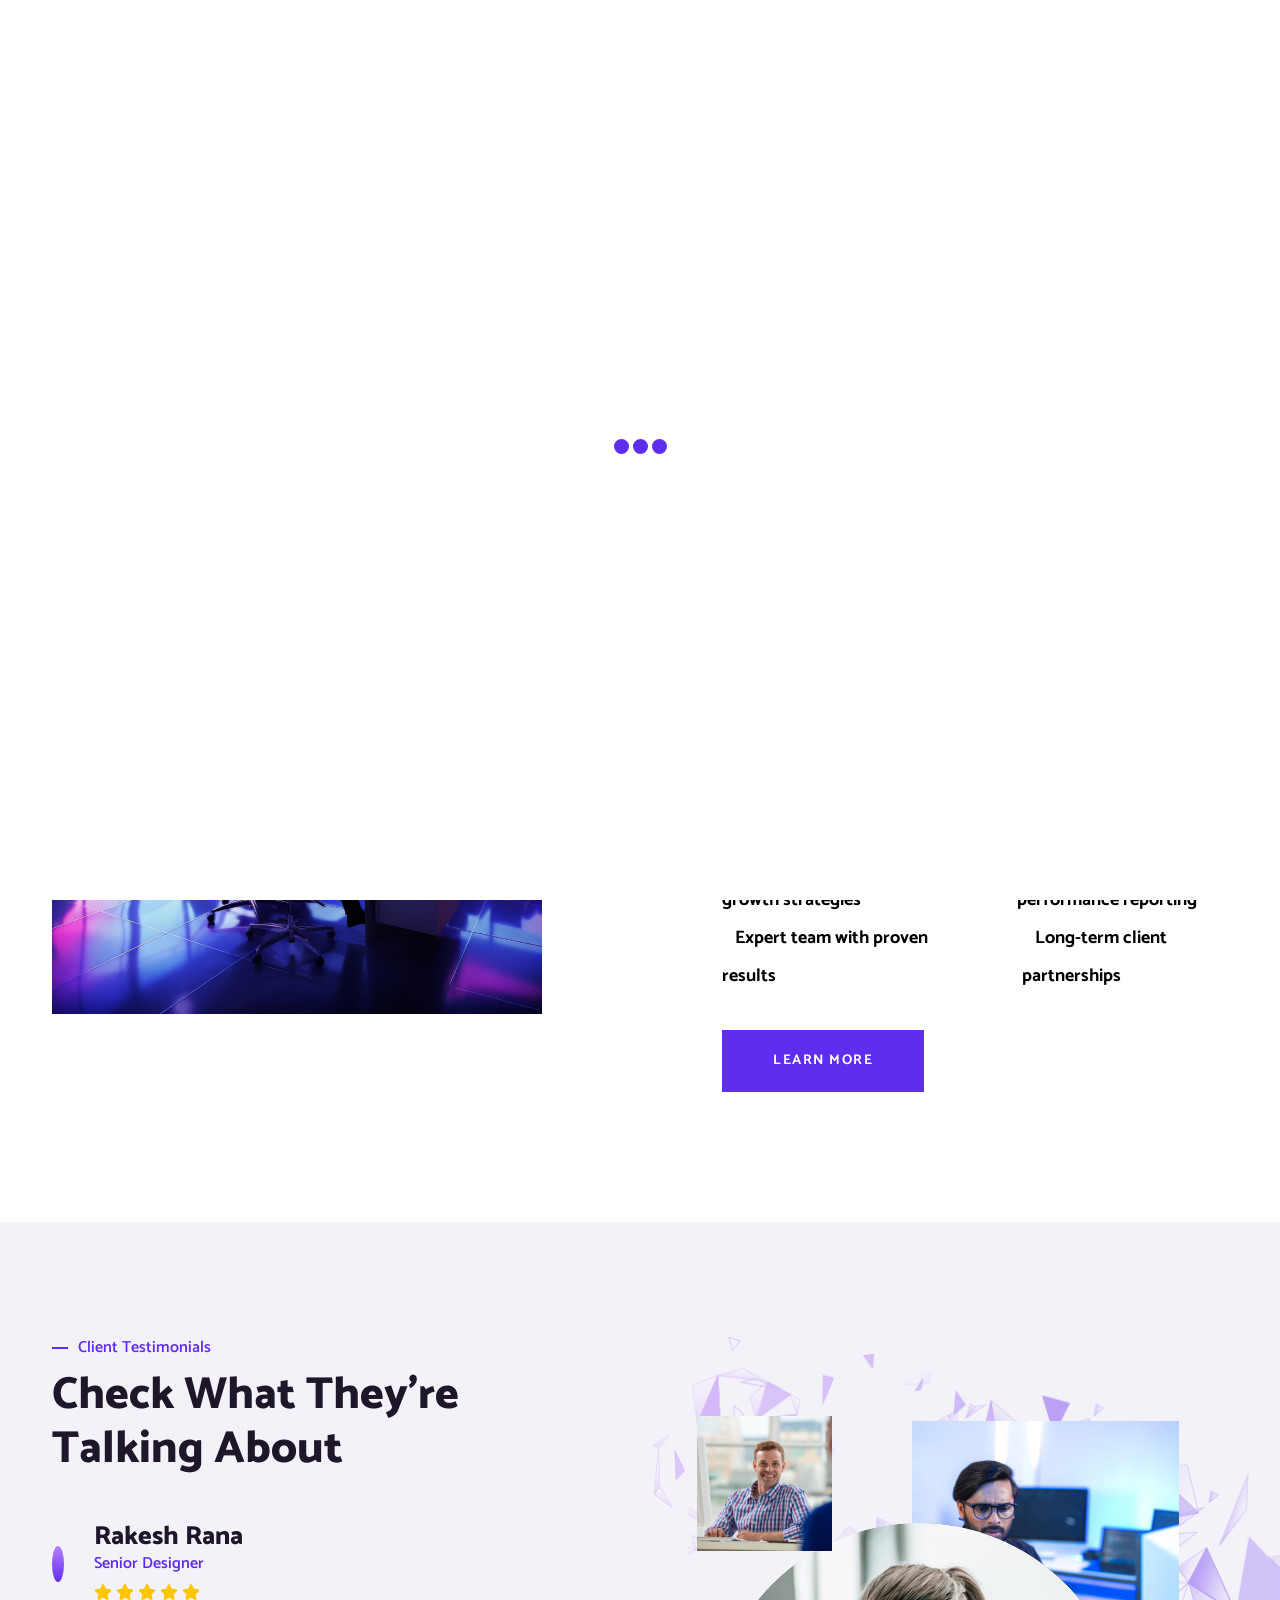
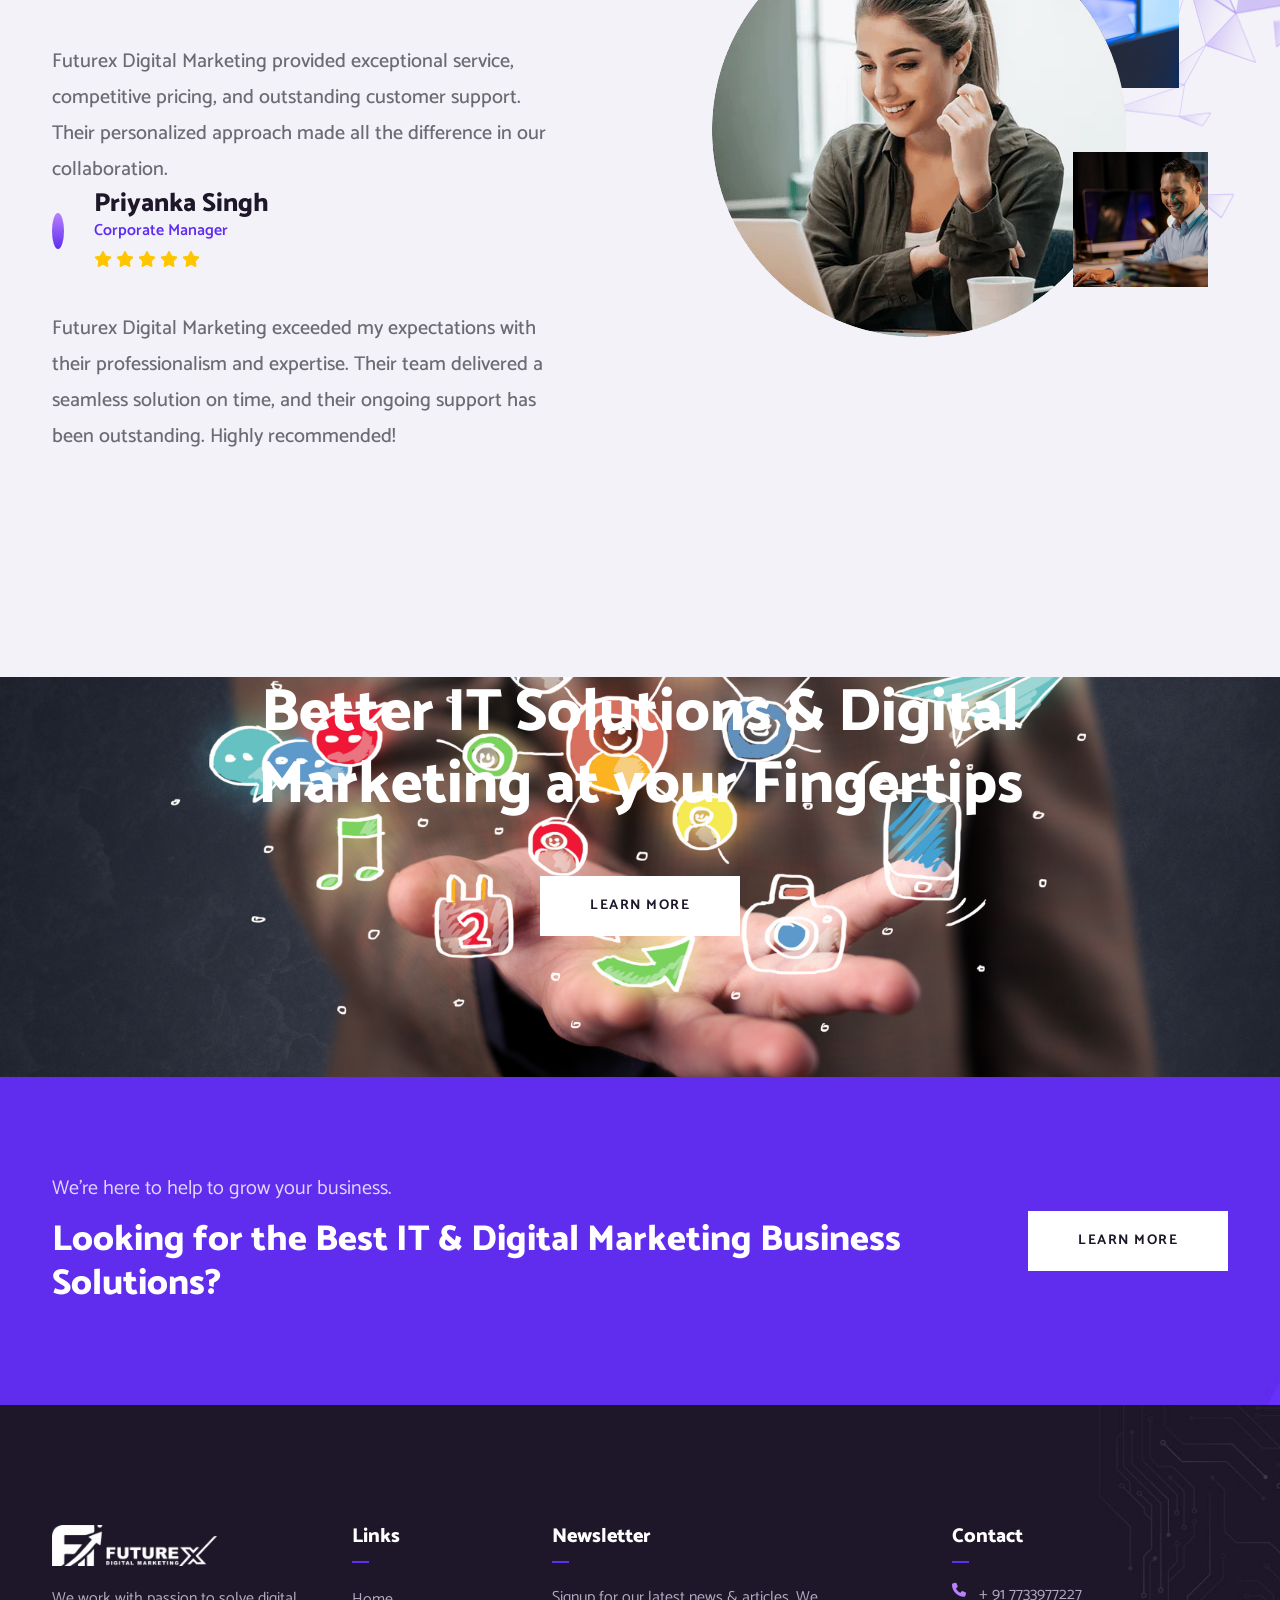
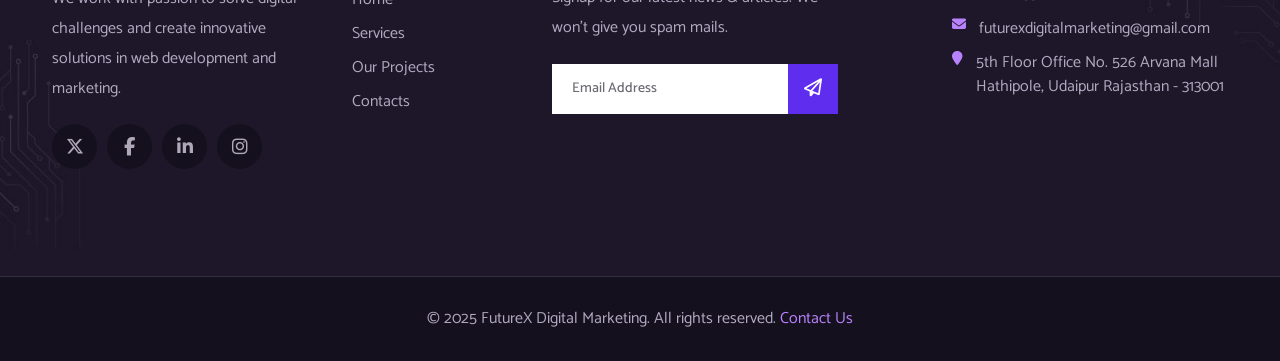
==== about.html @ 2b9b0e44 "Initial commit - FutureX website" ====
<!doctype html>
<html lang="en">

<head>
    <!-- Clarity tracking code for https://www.futurexdigitalmarketing.com/ -->
<script>
    (function(c,l,a,r,i,t,y){
        c[a]=c[a]||function(){(c[a].q=c[a].q||[]).push(arguments)};
        t=l.createElement(r);t.async=1;t.src="https://www.clarity.ms/tag/"+i+"?ref=bwt";
        y=l.getElementsByTagName(r)[0];y.parentNode.insertBefore(t,y);
    })(window, document, "clarity", "script", "vvih3zrcma");
</script>
    <!-- Google tag (gtag.js) -->
<script async src="https://www.googletagmanager.com/gtag/js?id=G-1EZTYLQKZF"></script>
<script>
  window.dataLayer = window.dataLayer || [];
  function gtag(){dataLayer.push(arguments);}
  gtag('js', new Date());

  gtag('config', 'G-1EZTYLQKZF');
</script>
   
    <!--====== Required meta tags ======-->
    <meta charset="utf-8">
    <meta http-equiv="x-ua-compatible" content="ie=edge">
    <meta name="description" content="Learn about FutureX Digital Marketing - A leading digital marketing agency in Udaipur. Our expert team delivers SEO, web development, and social media marketing solutions.">
    <meta name="viewport" content="width=device-width, initial-scale=1, shrink-to-fit=no">
    <meta name="robots" content="index, follow, max-image-preview:large">
    <meta name="keywords" content="digital marketing agency Udaipur, about us, FutureX team, SEO experts Udaipur">
    <link rel="canonical" href="https://www.futurexdigitalmarketing.com/about.html" />
    <link rel="stylesheet" href="https://cdnjs.cloudflare.com/ajax/libs/font-awesome/6.4.0/css/all.min.css">

    <!-- Open Graph Meta Tags -->
    <meta property="og:type" content="website" />
    <meta property="og:title" content="About FutureX Digital Marketing | Our Expert Team in Udaipur" />
    <meta property="og:description" content="Learn about FutureX Digital Marketing - A leading digital marketing agency in Udaipur delivering SEO, web development, and social media marketing solutions." />
    <meta property="og:image" content="https://www.futurexdigitalmarketing.com/assets/images/social-share.jpg" />
    <meta property="og:url" content="https://www.futurexdigitalmarketing.com/about.html" />
    <meta property="og:site_name" content="FutureX Digital Marketing" />
    <meta property="og:locale" content="en_IN" />

    <!-- Twitter Card Meta Tags -->
    <meta name="twitter:card" content="summary_large_image" />
    <meta name="twitter:title" content="About FutureX Digital Marketing | Our Expert Team" />
    <meta name="twitter:description" content="Learn about FutureX Digital Marketing - A leading agency in Udaipur delivering digital marketing solutions." />
    <meta name="twitter:image" content="https://www.futurexdigitalmarketing.com/assets/images/social-share.jpg" />

    <!-- LocalBusiness Schema -->
    <script type="application/ld+json">
    {
      "@context": "https://schema.org",
      "@type": "LocalBusiness",
      "@id": "https://www.futurexdigitalmarketing.com/#organization",
      "name": "FutureX Digital Marketing",
      "description": "Leading digital marketing agency in Udaipur offering SEO, web development, and social media marketing services.",
      "url": "https://www.futurexdigitalmarketing.com",
      "telephone": "+917733977227",
      "email": "futurexdigitalmarketing@gmail.com",
      "address": {
        "@type": "PostalAddress",
        "streetAddress": "5th Floor Office No. 526, Arvana Mall Hathipole",
        "addressLocality": "Udaipur",
        "addressRegion": "Rajasthan",
        "postalCode": "313001",
        "addressCountry": "IN"
      },
      "geo": {
        "@type": "GeoCoordinates",
        "latitude": "24.5854",
        "longitude": "73.7125"
      },
      "openingHoursSpecification": [
        {
          "@type": "OpeningHoursSpecification",
          "dayOfWeek": ["Monday","Tuesday","Wednesday","Thursday","Friday","Saturday"],
          "opens": "10:00",
          "closes": "18:00"
        }
      ],
      "sameAs": [
        "https://www.facebook.com/profile.php?id=61582411168285",
        "https://www.instagram.com/futurexdigitalmarketing/",
        "https://www.linkedin.com/company/futurex-digital-marketing",
        "https://x.com/Futurex2330751"
      ]
    }
    </script>

    <!-- About Page Schema -->
    <script type="application/ld+json">
    {
      "@context": "https://schema.org",
      "@type": "AboutPage",
      "mainEntity": {
        "@type": "Organization",
        "name": "FutureX Digital Marketing",
        "description": "A leading digital marketing agency in Udaipur specializing in SEO, web development, and social media marketing.",
        "url": "https://www.futurexdigitalmarketing.com",
        "telephone": "+917733977227",
        "address": {
          "@type": "PostalAddress",
          "streetAddress": "5th Floor Office No. 526, Arvana Mall Hathipole",
          "addressLocality": "Udaipur",
          "addressRegion": "Rajasthan",
          "postalCode": "313001",
          "addressCountry": "IN"
        }
      }
    }
    </script>

    <!--====== Title ======-->
    <title>About FutureX Digital Marketing | Our Expert Team in Udaipur</title>
    
    <!--====== Favicon Icon ======-->
    <link rel="shortcut icon" href="assets/images/8497.png" type="image/png">

    <!--====== Bootstrap css ======-->
    <link rel="stylesheet" href="assets/css/bootstrap.min.css">
    
    <!--====== Fontawesome css ======-->
    <link rel="stylesheet" href="assets/css/font-awesome.min.css">
    
    <!--====== Fontawesome css ======-->
    <link rel="stylesheet" href="assets/css/animate.min.css"/>
    
    <!--====== magnific popup css ======-->
    <link rel="stylesheet" href="assets/css/magnific-popup.css">
    
    <!--====== Slick css ======-->
    <link rel="stylesheet" href="assets/css/slick.css">
    
    <!--====== Default css ======-->
    <link rel="stylesheet" href="assets/css/default.css">
    
    <!--====== Style css ======-->
    <link rel="stylesheet" href="assets/css/style.css">
  
  
</head>

<body>

    <!-- PRELOADER -->
    <div class="preloader">
        <div class="lds-ellipsis">
            <span></span>
            <span></span>
            <span></span>
        </div>
    </div>
    <!-- END PRELOADER -->

    <!--====== INFETECH SEARCH PART ENDS ======-->

    <div class="search-popup">
        <button class="close-search style-two"><span class="fal fa-times"></span></button>
        <button class="close-search"><span class="fal fa-long-arrow-up"></span></button>
        <form method="post" action="#">
            <div class="form-group">
                <input type="search" name="search-field" value="" placeholder="Search Here" required="">
                <button type="submit"><i class="fal fa-search"></i></button>
            </div>
        </form>
    </div>

    <!--====== INFETECH SEARCH PART ENDS ======-->

    <!--====== OFFCANVAS MENU PART START ======-->

    <div class="off_canvars_overlay">
                
    </div>
    <div class="offcanvas_menu">
        <div class="container-fluid">
            <div class="row">
                <div class="col-12">
                    <div class="offcanvas_menu_wrapper">
                        <div class="canvas_close">
                            <a href="javascript:void(0)"><i class="fa fa-times"></i></a>  
                        </div>
                        <div class="offcanvas-social">
                            <ul class="text-center">
                                <li><a href="https://www.facebook.com/profile.php?id=61582411168285"><i class="fab fa-facebook-f"></i></a></li>
                                <li><a href="$"><i class="fab fa-twitter"></i></a></li>
                                <li><a href="https://www.instagram.com/futurexdigitalmarketing"><i class="fab fa-instagram"></i></a></li>
                                <li><a href="$"><i class="fab fa-dribbble"></i></a></li>
                            </ul>
                        </div>
                        <div id="menu" class="text-left ">
                            <ul class="offcanvas_main_menu">
                                <li class="menu-item-has-children active">
                                    <a href="index.html">Home</a>
                                    <!-- <ul class="sub-menu">
                                        <li><a href="index.html">Home 1</a></li>
                                        <li><a href="index-2.html">Home 2</a></li>
                                        <li><a href="index-3.html">Home 3</a></li>
                                        <li><a href="index-4.html">Home 4</a></li>
                                        <li><a href="index-5.html">Home 5</a></li>
                                        <li class="menu-item-has-children">
                                            <a href="#">Header Versions</a>
                                            <ul class="sub-menu">
                                                <li><a href="index.html">Header Style 1</a></li>
                                                <li><a href="index-2.html">Header Style 2</a></li>
                                                <li><a href="index-3.html">Header Style 3</a></li>
                                                <li><a href="index-4.html">Header Style 4</a></li>
                                                <li><a href="index-5.html">Header Style 5</a></li>
                                            </ul>
                                        </li>
                                    </ul> -->
                                </li>
                                <li class="menu-item-has-children active">
                                    <a href="about.html">About</a>
                                </li>
                                <!-- <li class="menu-item-has-children active">
                                    <a href="#">Pages</a>
                                    <ul class="sub-menu">
                                        <li><a href="our-team.html">Our Team</a></li>
                                        <li><a href="team-details.html">Team Details</a></li>
                                    </ul>
                                </li> -->
                                <li class="menu-item-has-children active">
                                    <a href="services.html">Services</a>
                                    <!-- <ul class="sub-menu">
                                        <li><a href="service-1.html">Service 1</a></li>
                                        <li><a href="service-2.html">Service 2</a></li>
                                        <li><a href="service-3.html">Service 3</a></li>
                                    </ul> -->
                                </li>
                                <!-- <li class="menu-item-has-children active">
                                    <a href="#">Projects</a>
                                    <ul class="sub-menu">
                                        <li><a href="projects.html">Projects</a></li>
                                        <li><a href="projects-details.html">Project Details</a></li>
                                    </ul>
                                </li> -->
                                <!-- <li class="menu-item-has-children active">
                                    <a href="#">Blog</a>
                                    <ul class="sub-menu">
                                        <li><a href="blog.html">Blog</a></li>
                                        <li><a href="blog-details.html">Blog Details</a></li>
                                    </ul>
                                </li> -->
                                <li class="menu-item-has-children active">
                                    <a href="contact.html">Contact</a>
                                </li>
                            </ul>
                        </div>
                        <div class="offcanvas_footer">
                            <span><a href="mailto:futurexdigitalmarketing@gmail.com"><i class="fa fa-envelope-o"></i>futurexdigitalmarketing@gmail.com</a></span>
                        </div>
                    </div>
                </div>
            </div>
        </div>
    </div>

    <!--====== OFFCANVAS MENU PART ENDS ======-->

    <!--====== INFETECH HEADER PART START ======-->

    <section class="infetech-header-area header-sticky">
        <div class="header-wrapper">
            <div class="templates-logo">
                <a href="index.html"><img src="assets/images/latestwhitelogo.png" alt="logo"></a>
            </div>
            <div class="header-box">
                <div class="header-topbar">
                    <div class="row g-0 align-items-center ">
                        <div class="col-lg-6">
                            <div class="header-topbar-text">
                                <p>Welcome to FutureX Digital Marketing </p>
                            </div>
                        </div>
                        <div class="col-lg-6">
                            <div class="header-topbar-info-wrapper">
                                <div class="header-topbar-info">
                                    <ul>
                                        <li><i class="fas fa-envelope"></i> futurexdigitalmarketing@gmail.com</li>
                                        <li><i class="fas fa-clock"></i> Mon - Sat: 10.00 am - 6.00 pm</li>
                                    </ul>
                                </div>
                                <div class="header-topbar-social">
                                    <ul>
                                        <li><i class="fab fa-twitter"></i></li>
                                        <li><i class="fab fa-facebook-f"></i></li>
                                        <li><i class="fab fa-pinterest-p"></i></li>
                                        <li><i class="fab fa-instagram"></i></li>
                                    </ul>
                                </div>
                            </div>
                        </div>
                    </div>
                </div>
                <div class="header-main-nav">
                    <div class="header-main-nav-box">
                        <ul>
                            <li>
                                <a href="index.html">Home</a>
                                <!-- <ul class="sub-menu">
                                    <li><a href="index.html">Home 1</a></li>
                                    <li><a href="index-2.html">Home 2</a></li>
                                    <li><a href="index-3.html">Home 3</a></li>
                                    <li><a href="index-4.html">Home 4</a></li>
                                    <li><a href="index-5.html">Home 5</a></li>
                                    <li>
                                        <a href="#">Header Versions</a>
                                        <ul class="sub-menu">
                                            <li><a href="index.html">Header Style 1</a></li>
                                            <li><a href="index-2.html">Header Style 2</a></li>
                                            <li><a href="index-3.html">Header Style 3</a></li>
                                            <li><a href="index-4.html">Header Style 4</a></li>
                                            <li><a href="index-5.html">Header Style 5</a></li>
                                        </ul>
                                    </li>
                                </ul> -->
                            </li>
                            <li><a href="about.html">About</a></li>
                            <!-- <li>
                                <a href="#">Pages</a>
                                <ul class="sub-menu">
                                    <li><a href="our-team.html">Our Team</a></li>
                                    <li><a href="team-details.html">Team Details</a></li>
                                </ul>
                            </li> -->
                            <li>
                                <a href="services.html">Services</a>
                                <!-- <ul class="sub-menu">
                                    <li><a href="service-1.html">Service 1</a></li>
                                    <li><a href="service-2.html">Service 2</a></li>
                                    <li><a href="service-3.html">Service 3</a></li>
                                </ul> -->
                            </li>
                            <!-- <li>
                                <a href="#">Projects</a>
                                <ul class="sub-menu">
                                    <li><a href="projects.html">Projects</a></li>
                                    <li><a href="projects-details.html">Project Details</a></li>
                                </ul>
                            </li> -->
                            <!-- <li>
                                <a href="#">Blog</a>
                                <ul class="sub-menu">
                                    <li><a href="blog.html">Blog</a></li>
                                    <li><a href="blog-details.html">Blog Details</a></li>
                                </ul>
                            </li> -->
                            <li><a href="contact.html">Contact</a></li>
                        </ul>
                    </div>
                    <div class="header-main-info">
                        <div class="header-mini-btn">
                            <!-- <ul>
                                <li><a class="search-box-btn" href="#"><i class="fal fa-search"></i></a></li>
                                <li><a href="#"><i class="fal fa-shopping-cart"></i></a></li>
                                <li><a class="toggle-bar canvas_open" href="#"><i class="fal fa-bars"></i></a></li>
                            </ul> -->
                        </div>
                        <div class="header-main-info-contact">
                            <div class="icon">
                                <img src="assets/images/icon/phone.svg" alt="">
                            </div>
                            <div class="content">
                                <span>Call Anytime</span>
                                <a href="tel:+917976870481">+91 77339 77227</a>
                            </div>
                        </div>
                    </div>
                </div>
            </div>
        </div>
    </section>

    <!--====== INFETECH HEADER PART ENDS ======-->
    
    <!--====== INFETECH BREADCRUMB  PART ENDS ======-->

    <!-- <section class="breadcrumb-area">
        <div class="container">
            <div class="row">
                <div class="col-lg-12">
                    <div class="breadcrumb-item">
                        <h2 class="title">About us</h2>
                        <nav aria-label="breadcrumb">   
                            <ol class="breadcrumb">
                                <li class="breadcrumb-item"><a href="#">Home</a></li>
                                <li class="breadcrumb-item active" aria-current="page">About</li>
                            </ol>
                        </nav>
                    </div>  
                </div>
            </div>
        </div>
    </section> -->
    <section class="breadcrumb-area" 
    style="background-image: url('aboutbackimg.jpg'); 
           background-size: cover; 
           background-position: center; 
           background-repeat: no-repeat; 
           padding: 80px 0;">
    <div class="container">
        <div class="row">
            <div class="col-lg-12">
                <div class="breadcrumb-item" style="text-align: center; color: white;">
                    <h2 class="title">About us</h2>
                    <nav aria-label="breadcrumb">   
                        <ol class="breadcrumb" style="justify-content: center; background: transparent; margin: 0; padding: 0;">
                            <li class="breadcrumb-item"><a href="#" style="color: #fff;">Home</a></li>
                            <li class="breadcrumb-item active" aria-current="page" style="color: #ddd;">About</li>
                        </ol>
                    </nav>
                </div>  
            </div>
        </div>
    </div>
</section>


    <!--====== INFETECH BREADCRUMB  PART ENDS ======-->

    <!--====== INFETECH COMPANY ABOUT PART ENDS ======-->

    <section class="infetech-company-about-area">
        <div class="container">
            <div class="row align-items-center">
                <div class="col-lg-6 animated wow fadeInLeft" data-wow-duration="1500ms" data-wow-delay="0ms">
                    <div class="company-about-thumb">
                        <img src="assets/images/aboutpagepic-.png" alt="">
                        <div class="icon">
                            <img src="assets/images/gologolo.png" alt="">
                        </div>
                    </div>
                </div>
               <div class="col-lg-6">
    <div class="infetech-about-content">
        <span>About FutureX Digital Marketing</span>
        <h3 class="title">We Accelerate Your Digital Growth</h3>
       <p>
FutureX Digital Marketing is a growth-driven <strong>digital marketing agency in Udaipur</strong> dedicated to helping businesses scale through effective <strong>digital marketing in Udaipur</strong>. We combine data-driven performance marketing, creative content, and modern technology to deliver real business results. As a trusted <strong>website development company in Udaipur</strong>, our mission is to empower brands with a strong digital presence and measurable ROI.
</p>

        <ul>
            <li><i class="fal fa-check"></i> Customized digital growth strategies</li>
            <li><i class="fal fa-check"></i> Transparent performance reporting</li>
        </ul>
        <ul>
            <li><i class="fal fa-check"></i> Expert team with proven results</li>
            <li><i class="fal fa-check"></i> Long-term client partnerships</li>
        </ul>
        <a href="#" class="main-btn">Learn More</a>
    </div>
</div>

            </div>
        </div>
    </section>

    <!--====== INFETECH COMPANY ABOUT PART ENDS ======-->

    <!--====== INFETECH FUN FACTS PART ENDS ======-->

   

    <!--====== INFETECH FUN FACTS PART ENDS ======-->

    <!--====== INFETECH TESTIMONIAL 5 PART ENDS ======-->

    <section class="testimonial-area-5 testimonial-area-about">
        <div class="container">
            <div class="row">
                <div class="col-lg-6">
                    <div class="section-title pr-70 pb-45">
                        <span>Client Testimonials</span>
                        <h3 class="title">Check What They’re Talking About</h3>
                    </div>
                    <div class="testimonial-slide-active-5">
                        <div class="testimonial-slide-item">
                            <div class="box">
                                <div class="thumb">
                                    <img src="assets/images/testimonialicon1.png" alt="">
                                </div>
                                <div class="content">
                                    <h5 class="title">Rakesh Rana</h5>
                                    <span>Senior Designer</span>
                                    <ul>
                                        <li><i class="fas fa-star"></i></li>
                                        <li><i class="fas fa-star"></i></li>
                                        <li><i class="fas fa-star"></i></li>
                                        <li><i class="fas fa-star"></i></li>
                                        <li><i class="fas fa-star"></i></li>
                                    </ul>
                                </div>
                            </div>
                            <div class="text">
                                <p>Futurex Digital Marketing provided exceptional service, competitive pricing, and outstanding customer support. Their personalized approach made all the difference in our collaboration.</p>
        
                            </div>
                        </div>
                        <div class="testimonial-slide-item">
                            <div class="box">
                                <div class="thumb">
                                    <img src="assets/images/testimonialicon2.png" alt="">
                                </div>
                                <div class="content">
                                     <h5 class="title">Priyanka Singh</h5>
                                <span>Corporate Manager</span>
                                    <ul>
                                        <li><i class="fas fa-star"></i></li>
                                        <li><i class="fas fa-star"></i></li>
                                        <li><i class="fas fa-star"></i></li>
                                        <li><i class="fas fa-star"></i></li>
                                        <li><i class="fas fa-star"></i></li>
                                    </ul>
                                </div>
                            </div>
                            <div class="text">
                                <p>Futurex Digital Marketing exceeded my expectations with their professionalism and expertise. Their team delivered a seamless solution on time, and their ongoing support has been outstanding. Highly recommended!</p>
                       </div>
                        </div>
                    </div>
                </div>
                <div class="col-lg-6">
                    <div class="testimonial-thumb-5">
                        <img src="assets/images/testimonial-bg-shape.png" alt="">
                        <div class="item-1">
                            <img src="assets/images/testimonial-thumb-7.png" alt="">
                        </div>
                        <div class="item-2">
                            <img src="assets/images/testimonial-thumb-8.png" alt="">
                        </div>
                        <div class="item-3">
                            <img src="assets/images/testimonial-thumb-9.webp" alt="">
                        </div>
                        <div class="item-4">
                            <img src="assets/images/testimonial-thumb-10.png" alt="">
                        </div>
                    </div>
                </div>
            </div>
        </div>
    </section>

    <!--====== INFETECH TESTIMONIAL 5 PART ENDS ======-->

    <!--====== INFETECH PROMO BANNER PART ENDS ======-->

    <!--<section class="infetech-promo-banner-area infetech-promo-banner-about animated wow fadeIn" data-wow-duration="1500ms" data-wow-delay="0ms">-->
    <!--    <div class="container">-->
    <!--        <div class="row justify-content-center">-->
    <!--            <div class="col-lg-9">-->
    <!--                <div class="promo-banner-item text-center">-->
    <!--                    <h3 class="title">Better IT Solutions & Digital Marketing at your Fingertips</h3>-->
    <!--                    <a class="main-btn" href="#">Learn More</a>-->
    <!--                </div>-->
    <!--            </div>-->
    <!--        </div>-->
    <!--    </div>-->
    <!--</section>-->
    <section  style="background-image: url('./assets/images/promo-banner-bg.png'); background-size: cover;
        background-position: center;
        background-repeat: no-repeat;
        width: 100%;
        min-height: 400px;
        display: block;
        margin: 0;
        padding: 0;">
    
    <div class="container">
        <div class="row justify-content-center">
            <div class="col-lg-9">
                <div class="promo-banner-item text-center">
                    <h3 class="title">Better IT Solutions & Digital Marketing at your Fingertips</h3>
                    <a class="main-btn" href="#">Learn More</a>
                </div>
            </div>
        </div>
    </div>
</section>


    <!--====== INFETECH PROMO BANNER PART ENDS ======-->

    <!--====== INFETECH SPONSER PART ENDS ======-->

   

    <!--====== INFETECH SPONSER PART ENDS ======-->

    <!--====== INFETECH TEAM PART ENDS ======-->


    <!--====== INFETECH TEAM PART ENDS ======-->

    <!--====== INFETECH CTA PART ENDS ======-->

    <section class="infetech-cta-2-area pt-100 pb-100">
        <div class="container">
            <div class="row align-items-center">
                <div class="col-lg-9">
                    <div class="cta-content">
                        <p>We’re here to help to grow your business.</p>
                        <h2 class="title">Looking for the Best IT & Digital Marketing Business Solutions?</h2>
                    </div>
                </div>
                <div class="col-lg-3">
                    <div class="cta-btn text-right">
                        <a class="main-btn" href="#">Learn More</a>
                    </div>
                </div>
            </div>
        </div>
    </section>

    <!--====== INFETECH CTA PART ENDS ======-->

    <!--====== INFETECH PART ENDS ======-->

    <footer class="infetech-footer-area">
        <div class="container">
            <div class="row">
                <div class="col-lg-3 col-md-6">
                    <div class="footer-about">
                        <a href="#"><img src="assets/images/latestwhitelogo.png" alt=""></a>
                       <p>We work with passion to solve digital challenges and create innovative solutions in web development and marketing.</p>

                         <ul>
                            <li>
  <a href="https://x.com/Futurex2330751" target="_blank" rel="noopener noreferrer">
    <i class="fab fa-x-twitter"></i>
  </a>
</li>
                            <li><a href="https://www.facebook.com/profile.php?id=61582411168285"><i class="fab fa-facebook-f"></i></a></li>
                            <li>
  <a href="https://www.linkedin.com/company/futurex-digital-marketing" target="_blank" rel="noopener noreferrer">
    <i class="fab fa-linkedin-in"></i>
  </a>
</li>
                            <li><a href="https://www.instagram.com/futurexdigitalmarketing/"><i class="fab fa-instagram"></i></a></li>
                        </ul>
                    </div>
                </div>
                <div class="col-lg-2 col-md-6">
                    <div class="footer-nav">
                        <h4 class="title">Links</h4>
                        <ul>
                             <li><a href="index.html">Home</a></li>
                            <!--<li><a href="about.html">About us</a></li>-->
                            <li><a href="services.html">Services</a></li>                      
                            <li><a href="#">Our Projects</a></li>
                            <li><a href="contact.html">Contacts</a></li>
                        </ul>
                    </div>
                </div>
                <div class="col-lg-4 col-md-6">
                    <div class="footer-newsletter">
                        <h4 class="title">Newsletter</h4>
                        <p>Signup for our latest news & articles. We won’t give you spam mails.</p>
                        <!--<form action="#">-->
                        <!--    <div class="input-box">-->
                        <!--        <input type="text" placeholder="Email Address">-->
                        <!--        <button><i class="far fa-paper-plane"></i></button>-->
                        <!--    </div>-->
                        <!--</form>-->
                        <form action="https://api.web3forms.com/submit" method="POST">

    <!-- REQUIRED ACCESS KEY -->
    <input type="hidden" name="access_key" value="d6acceaa-fc24-4d1a-9b0f-8335f72c5ef7">

    <!-- EMAIL INPUT -->
    <div class="input-box">
        <input type="email" name="email" placeholder="Email Address" required>

        <button type="submit">
            <i class="far fa-paper-plane"></i>
        </button>
    </div>

    <!-- OPTIONAL -->
    <input type="hidden" name="subject" value="New Email Subscriber">
    <input type="hidden" name="from_name" value="Website Newsletter">

</form>

                    </div>
                </div>
                <div class="col-lg-3 col-md-6">
                    <div class="footer-info">
                        <h4 class="title">Contact</h4>
                        <ul>
                            <li><i class="fas fa-phone"></i><span>+ 91 7733977227</span></li>
                            <li><i class="fas fa-envelope"></i><span>futurexdigitalmarketing@gmail.com</span></li>
                            <li><i class="fas fa-map-marker"></i><span>5th Floor Office No. 526 Arvana Mall Hathipole, Udaipur Rajasthan - 313001</span></li>
                        </ul>
                    </div>
                </div>
            </div>
        </div>
    </footer>
   <div class="footer-copyright text-center">
    <p>© 2025 FutureX Digital Marketing. All rights reserved. <a href="mailto:futurexdigitalmarketing@gmail.com">Contact Us</a></p>
</div>


    <!--====== INFETECH PART ENDS ======-->

    <!--====== GO TO TOP PART START ======-->
    
    <div class="go-top-area">
        <div class="go-top-wrap">
            <div class="go-top-btn-wrap">
                <div class="go-top go-top-btn">
                    <i class="fal fa-angle-double-up"></i>
                    <i class="fal fa-angle-double-up"></i>
                </div>
            </div>
        </div>
    </div>
    
    <!--====== GO TO TOP PART ENDS ======-->
    


    
    
    
    
    <!--====== jquery js ======-->
    <script src="assets/js/vendor/modernizr-3.6.0.min.js"></script>
    <script src="assets/js/vendor/jquery-1.12.4.min.js"></script>

    <!--====== Bootstrap js ======-->
    <script src="assets/js/bootstrap.min.js"></script>
    
    <!--====== magnific popup js == ====-->
    <script src="assets/js/jquery.magnific-popup.min.js"></script>
    
    <!--====== counterup js == ====-->
    <script src="assets/js/jquery.counterup.min.js"></script>
    <script src="assets/js/waypoints.min.js"></script>
    
    <!--====== wow js ======-->
    <script src="assets/js/wow.js"></script>
    
    <!--====== circle progress js ======-->
    <script src="assets/js/circle-progress.js"></script>
    
    <!--====== Slick js ======-->
    <script src="assets/js/slick.min.js"></script>
    
    <!--====== Main js ======-->
    <script src="assets/js/main.js"></script>
    <!-- WhatsApp Button -->
<a href="https://wa.me/917733977227" target="_blank" style="position:fixed;left:20px;bottom:20px;z-index:999;">
  <img src="https://upload.wikimedia.org/wikipedia/commons/6/6b/WhatsApp.svg" style="width:55px;height:55px;">
</a>


</body>

</html>
---- assets/css/default.css ----
/* Deafult Margin & Padding */
/*-- Margin Top --*/
.mt-5 {
	margin-top: 5px;
}
.mt-10 {
	margin-top: 10px;
}
.mt-15 {
	margin-top: 15px;
}
.mt-20 {
	margin-top: 20px;
}
.mt-25 {
	margin-top: 25px;
}
.mt-30 {
	margin-top: 30px;
}
.mt-35 {
	margin-top: 35px;
}
.mt-40 {
	margin-top: 40px;
}
.mt-45 {
	margin-top: 45px;
}
.mt-50 {
	margin-top: 50px;
}
.mt-55 {
	margin-top: 55px;
}
.mt-60 {
	margin-top: 60px;
}
.mt-65 {
	margin-top: 65px;
}
.mt-70 {
	margin-top: 70px;
}
.mt-75 {
	margin-top: 75px;
}
.mt-80 {
	margin-top: 80px;
}
.mt-85 {
	margin-top: 85px;
}
.mt-90 {
	margin-top: 90px;
}
.mt-95 {
	margin-top: 95px;
}
.mt-100 {
	margin-top: 100px;
}
.mt-105 {
	margin-top: 105px;
}
.mt-110 {
	margin-top: 110px;
}
.mt-115 {
	margin-top: 115px;
}
.mt-120 {
	margin-top: 120px;
}
.mt-125 {
	margin-top: 125px;
}
.mt-130 {
	margin-top: 130px;
}
.mt-135 {
	margin-top: 135px;
}
.mt-140 {
	margin-top: 140px;
}
.mt-145 {
	margin-top: 145px;
}
.mt-150 {
	margin-top: 150px;
}
.mt-155 {
	margin-top: 155px;
}
.mt-160 {
	margin-top: 160px;
}
.mt-165 {
	margin-top: 165px;
}
.mt-170 {
	margin-top: 170px;
}
.mt-175 {
	margin-top: 175px;
}
.mt-180 {
	margin-top: 180px;
}
.mt-185 {
	margin-top: 185px;
}
.mt-190 {
	margin-top: 190px;
}
.mt-195 {
	margin-top: 195px;
}
.mt-200 {
	margin-top: 200px;
}
/*-- Margin Bottom --*/

.mb-5 {
	margin-bottom: 5px;
}
.mb-10 {
	margin-bottom: 10px;
}
.mb-15 {
	margin-bottom: 15px;
}
.mb-20 {
	margin-bottom: 20px;
}
.mb-25 {
	margin-bottom: 25px;
}
.mb-30 {
	margin-bottom: 30px;
}
.mb-35 {
	margin-bottom: 35px;
}
.mb-40 {
	margin-bottom: 40px;
}
.mb-45 {
	margin-bottom: 45px;
}
.mb-50 {
	margin-bottom: 50px;
}
.mb-55 {
	margin-bottom: 55px;
}
.mb-60 {
	margin-bottom: 60px;
}
.mb-65 {
	margin-bottom: 65px;
}
.mb-70 {
	margin-bottom: 70px;
}
.mb-75 {
	margin-bottom: 75px;
}
.mb-80 {
	margin-bottom: 80px;
}
.mb-85 {
	margin-bottom: 85px;
}
.mb-90 {
	margin-bottom: 90px;
}
.mb-95 {
	margin-bottom: 95px;
}
.mb-100 {
	margin-bottom: 100px;
}
.mb-105 {
	margin-bottom: 105px;
}
.mb-110 {
	margin-bottom: 110px;
}
.mb-115 {
	margin-bottom: 115px;
}
.mb-120 {
	margin-bottom: 120px;
}
.mb-125 {
	margin-bottom: 125px;
}
.mb-130 {
	margin-bottom: 130px;
}
.mb-135 {
	margin-bottom: 135px;
}
.mb-140 {
	margin-bottom: 140px;
}
.mb-145 {
	margin-bottom: 145px;
}
.mb-150 {
	margin-bottom: 150px;
}
.mb-155 {
	margin-bottom: 155px;
}
.mb-160 {
	margin-bottom: 160px;
}
.mb-165 {
	margin-bottom: 165px;
}
.mb-170 {
	margin-bottom: 170px;
}
.mb-175 {
	margin-bottom: 175px;
}
.mb-180 {
	margin-bottom: 180px;
}
.mb-185 {
	margin-bottom: 185px;
}
.mb-190 {
	margin-bottom: 190px;
}
.mb-195 {
	margin-bottom: 195px;
}
.mb-200 {
	margin-bottom: 200px;
}
/*-- margin left --*/
.ml-5 {
	margin-left: 5px;
}
.ml-10 {
	margin-left: 10px;
}
.ml-15 {
	margin-left: 15px;
}
.ml-20 {
	margin-left: 20px;
}
.ml-25 {
	margin-left: 25px;
}
.ml-30 {
	margin-left: 30px;
}
.ml-35 {
	margin-left: 35px;
}
.ml-40 {
	margin-left: 40px;
}
.ml-45 {
	margin-left: 45px;
}
.ml-50 {
	margin-left: 50px;
}
.ml-55 {
	margin-left: 55px;
}
.ml-60 {
	margin-left: 60px;
}
.ml-65 {
	margin-left: 65px;
}
.ml-70 {
	margin-left: 70px;
}
.ml-75 {
	margin-left: 75px;
}
.ml-80 {
	margin-left: 80px;
}
.ml-85 {
	margin-left: 85px;
}
.ml-90 {
	margin-left: 90px;
}
.ml-95 {
	margin-left: 95px;
}
.ml-100 {
	margin-left: 100px;
}
.ml-105 {
	margin-left: 105px;
}
.ml-110 {
	margin-left: 110px;
}
.ml-115 {
	margin-left: 115px;
}
.ml-120 {
	margin-left: 120px;
}
.ml-125 {
	margin-left: 125px;
}
.ml-130 {
	margin-left: 130px;
}
.ml-135 {
	margin-left: 135px;
}
.ml-140 {
	margin-left: 140px;
}
.ml-145 {
	margin-left: 145px;
}
.ml-150 {
	margin-left: 150px;
}
.ml-155 {
	margin-left: 155px;
}
.ml-160 {
	margin-left: 160px;
}
.ml-165 {
	margin-left: 165px;
}
.ml-170 {
	margin-left: 170px;
}
.ml-175 {
	margin-left: 175px;
}
.ml-180 {
	margin-left: 180px;
}
.ml-185 {
	margin-left: 185px;
}
.ml-190 {
	margin-left: 190px;
}
.ml-195 {
	margin-left: 195px;
}
.ml-200 {
	margin-left: 200px;
}
/*-- margin right --*/
.mr-5 {
	margin-right: 5px;
}
.mr-10 {
	margin-right: 10px;
}
.mr-15 {
	margin-right: 15px;
}
.mr-20 {
	margin-right: 20px;
}
.mr-25 {
	margin-right: 25px;
}
.mr-30 {
	margin-right: 30px;
}
.mr-35 {
	margin-right: 35px;
}
.mr-40 {
	margin-right: 40px;
}
.mr-45 {
	margin-right: 45px;
}
.mr-50 {
	margin-right: 50px;
}
.mr-55 {
	margin-right: 55px;
}
.mr-60 {
	margin-right: 60px;
}
.mr-65 {
	margin-right: 65px;
}
.mr-70 {
	margin-right: 70px;
}
.mr-75 {
	margin-right: 75px;
}
.mr-80 {
	margin-right: 80px;
}
.mr-85 {
	margin-right: 85px;
}
.mr-90 {
	margin-right: 90px;
}
.mr-95 {
	margin-right: 95px;
}
.mr-100 {
	margin-right: 100px;
}
.mr-105 {
	margin-right: 105px;
}
.mr-110 {
	margin-right: 110px;
}
.mr-115 {
	margin-right: 115px;
}
.mr-120 {
	margin-right: 120px;
}
.mr-125 {
	margin-right: 125px;
}
.mr-130 {
	margin-right: 130px;
}
.mr-135 {
	margin-right: 135px;
}
.mr-140 {
	margin-right: 140px;
}
.mr-145 {
	margin-right: 145px;
}
.mr-150 {
	margin-right: 150px;
}
.mr-155 {
	margin-right: 155px;
}
.mr-160 {
	margin-right: 160px;
}
.mr-165 {
	margin-right: 165px;
}
.mr-170 {
	margin-right: 170px;
}
.mr-175 {
	margin-right: 175px;
}
.mr-180 {
	margin-right: 180px;
}
.mr-185 {
	margin-right: 185px;
}
.mr-190 {
	margin-right: 190px;
}
.mr-195 {
	margin-right: 195px;
}
.mr-200 {
	margin-right: 200px;
}


/*-- Padding Top --*/

.pt-5 {
	padding-top: 5px;
}
.pt-10 {
	padding-top: 10px;
}
.pt-15 {
	padding-top: 15px;
}
.pt-20 {
	padding-top: 20px;
}
.pt-25 {
	padding-top: 25px;
}
.pt-30 {
	padding-top: 30px;
}
.pt-35 {
	padding-top: 35px;
}
.pt-40 {
	padding-top: 40px;
}
.pt-45 {
	padding-top: 45px;
}
.pt-50 {
	padding-top: 50px;
}
.pt-55 {
	padding-top: 55px;
}
.pt-60 {
	padding-top: 60px;
}
.pt-65 {
	padding-top: 65px;
}
.pt-70 {
	padding-top: 70px;
}
.pt-75 {
	padding-top: 75px;
}
.pt-80 {
	padding-top: 80px;
}
.pt-85 {
	padding-top: 85px;
}
.pt-90 {
	padding-top: 90px;
}
.pt-95 {
	padding-top: 95px;
}
.pt-100 {
	padding-top: 100px;
}
.pt-105 {
	padding-top: 105px;
}
.pt-110 {
	padding-top: 110px;
}
.pt-115 {
	padding-top: 115px;
}
.pt-120 {
	padding-top: 120px;
}
.pt-125 {
	padding-top: 125px;
}
.pt-130 {
	padding-top: 130px;
}
.pt-135 {
	padding-top: 135px;
}
.pt-140 {
	padding-top: 140px;
}
.pt-145 {
	padding-top: 145px;
}
.pt-150 {
	padding-top: 150px;
}
.pt-155 {
	padding-top: 155px;
}
.pt-160 {
	padding-top: 160px;
}
.pt-165 {
	padding-top: 165px;
}
.pt-170 {
	padding-top: 170px;
}
.pt-175 {
	padding-top: 175px;
}
.pt-180 {
	padding-top: 180px;
}
.pt-185 {
	padding-top: 185px;
}
.pt-190 {
	padding-top: 190px;
}
.pt-195 {
	padding-top: 195px;
}
.pt-200 {
	padding-top: 200px;
}
/*-- Padding Bottom --*/

.pb-5 {
	padding-bottom: 5px;
}
.pb-10 {
	padding-bottom: 10px;
}
.pb-15 {
	padding-bottom: 15px;
}
.pb-20 {
	padding-bottom: 20px;
}
.pb-25 {
	padding-bottom: 25px;
}
.pb-30 {
	padding-bottom: 30px;
}
.pb-35 {
	padding-bottom: 35px;
}
.pb-40 {
	padding-bottom: 40px;
}
.pb-45 {
	padding-bottom: 45px;
}
.pb-50 {
	padding-bottom: 50px;
}
.pb-55 {
	padding-bottom: 55px;
}
.pb-60 {
	padding-bottom: 60px;
}
.pb-65 {
	padding-bottom: 65px;
}
.pb-70 {
	padding-bottom: 70px;
}
.pb-75 {
	padding-bottom: 75px;
}
.pb-80 {
	padding-bottom: 80px;
}
.pb-85 {
	padding-bottom: 85px;
}
.pb-90 {
	padding-bottom: 90px;
}
.pb-95 {
	padding-bottom: 95px;
}
.pb-100 {
	padding-bottom: 100px;
}
.pb-105 {
	padding-bottom: 105px;
}
.pb-110 {
	padding-bottom: 110px;
}
.pb-115 {
	padding-bottom: 115px;
}
.pb-120 {
	padding-bottom: 120px;
}
.pb-125 {
	padding-bottom: 125px;
}
.pb-130 {
	padding-bottom: 130px;
}
.pb-135 {
	padding-bottom: 135px;
}
.pb-140 {
	padding-bottom: 140px;
}
.pb-145 {
	padding-bottom: 145px;
}
.pb-150 {
	padding-bottom: 150px;
}
.pb-155 {
	padding-bottom: 155px;
}
.pb-160 {
	padding-bottom: 160px;
}
.pb-165 {
	padding-bottom: 165px;
}
.pb-170 {
	padding-bottom: 170px;
}
.pb-175 {
	padding-bottom: 175px;
}
.pb-180 {
	padding-bottom: 180px;
}
.pb-185 {
	padding-bottom: 185px;
}
.pb-190 {
	padding-bottom: 190px;
}
.pb-195 {
	padding-bottom: 195px;
}
.pb-200 {
	padding-bottom: 200px;
}

/*-- Padding left --*/

.pl-0 {
	padding-left: 0px;
}
.pl-5 {
	padding-left: 5px;
}
.pl-10 {
	padding-left: 10px;
}
.pl-15 {
	padding-left: 15px;
}
.pl-20 {
	padding-left: 20px;
}
.pl-25 {
	padding-left: 25px;
}
.pl-30 {
	padding-left: 30px;
}
.pl-35 {
	padding-left: 35px;
}
.pl-40 {
	padding-left: 40px;
}
.pl-45 {
	padding-left: 45px;
}
.pl-50 {
	padding-left: 50px;
}
.pl-55 {
	padding-left: 55px;
}
.pl-60 {
	padding-left: 60px;
}
.pl-65 {
	padding-left: 65px;
}
.pl-70 {
	padding-left: 70px;
}
.pl-75 {
	padding-left: 75px;
}
.pl-80 {
	padding-left: 80px;
}
.pl-85 {
	padding-left: 85px;
}
.pl-90 {
	padding-left: 90px;
}
.pl-100 {
	padding-left: 100px;
}
.pl-105 {
	padding-left: 105px;
}
.pl-110 {
	padding-left: 110px;
}
.pl-115 {
	padding-left: 115px;
}
.pl-120 {
	padding-left: 120px;
}
.pl-125 {
	padding-left: 125px;
}
.pl-160 {
	padding-left: 160px;
}
/*-- Padding right --*/

.pr-0 {
	padding-right: 0px;
}
.pr-5 {
	padding-right: 5px;
}
.pr-10 {
	padding-right: 10px;
}
.pr-15 {
	padding-right: 15px;
}
.pr-20 {
	padding-right: 20px;
}
.pr-25 {
	padding-right: 25px;
}
.pr-30 {
	padding-right: 30px;
}
.pr-35 {
	padding-right: 35px;
}
.pr-40 {
	padding-right: 40px;
}
.pr-45 {
	padding-right: 45px;
}
.pr-50 {
	padding-right: 50px;
}
.pr-55 {
	padding-right: 55px;
}
.pr-60 {
	padding-right: 60px;
}
.pr-65 {
	padding-right: 65px;
}
.pr-70 {
	padding-right: 70px;
}
.pr-75 {
	padding-right: 75px;
}
.pr-80 {
	padding-right: 80px;
}
.pr-85 {
	padding-right: 85px;
}
.pr-90 {
	padding-right: 90px;
}
.pr-95 {
	padding-right: 95px;
}
.pr-100 {
	padding-right: 100px;
}
.pr-105 {
	padding-right: 105px;
}
.pr-160 {
	padding-right: 160px;
}
/* Background Color */

.gray-bg {
	background: #f6f6f6;
}
.white-bg {
	background: #fff;
}
.black-bg {
	background: #222;
}
/* Color */

.white {
	color: #fff;
}
.black {
	color: #222;
}
/* black overlay */

[data-overlay] {
	position: relative;
}
[data-overlay]::before {
	background: #000 none repeat scroll 0 0;
	content: "";
	height: 100%;
	left: 0;
	position: absolute;
	top: 0;
	width: 100%;
	z-index: 1;
}
[data-overlay="3"]::before {
	opacity: 0.3;
}
[data-overlay="4"]::before {
	opacity: 0.4;
}
[data-overlay="5"]::before {
	opacity: 0.5;
}
[data-overlay="6"]::before {
	opacity: 0.6;
}
[data-overlay="7"]::before {
	opacity: 0.7;
}
[data-overlay="8"]::before {
	opacity: 0.8;
}
[data-overlay="9"]::before {
	opacity: 0.9;
}

.banner-content-5{
	overflow: hidden;
}




.infetech-banner-area-layout-2 .slick-arrow {
    position: absolute;
    right: 17%;
    height: 0;
    z-index: 10;
    height: 50px;
    width: 50px;
    border: 2px solid #fff;
    color: #fff;
    border-radius: 50%;
    text-align: center;
    line-height: 50px;
    cursor: pointer;
    transition: all linear 0.3s;
    opacity: 0.3; }

@media only screen and (min-width: 1200px) and (max-width: 1600px) {
	.infetech-banner-area-layout-2 .slick-arrow {
	  right: 10%; } }
  @media only screen and (min-width: 992px) and (max-width: 1200px) {
	.infetech-banner-area-layout-2 .slick-arrow {
	  right: 40px; } }
  @media only screen and (min-width: 768px) and (max-width: 991px) {
	.infetech-banner-area-layout-2 .slick-arrow {
	  right: 30px; } }
	  .infetech-banner-area-layout-2 .slick-arrow.prev {
	top: 46%; }
	.infetech-banner-area-layout-2 .slick-arrow.next {
	top: 54%; }
	.infetech-banner-area-layout-2 .slick-arrow:hover {
	opacity: 1; }
---- assets/css/style.css ----
/*-----------------------------------------------------------------------------------

    Template Name: Sample - Corporate Business Bootstrap4 HTML5 Template
    Template URI: site.com
    Description: Sample - Corporate Business Bootstrap4 HTML5 Template
    Author: MD THAHERIL ISLAM
    Author URI: site.com
    Version: 1.0

-----------------------------------------------------------------------------------

    CSS INDEX
    ===================

    01. Theme default CSS
	02. Header
    03. Hero
	04. Footer

-----------------------------------------------------------------------------------*/
/*===========================
    1. COMMON css 
===========================*/
@import url("https://fonts.googleapis.com/css2?family=Catamaran:wght@100;300;400;500;600;700;800;900&display=swap");
body {
  font-family: "Catamaran", sans-serif;
  font-weight: normal;
  font-style: normal;
  color: #6c6a72; }

* {
  margin: 0;
  padding: 0;
  -webkit-box-sizing: border-box;
  -moz-box-sizing: border-box;
  box-sizing: border-box; }

img {
  max-width: 100%; }

a:focus,
input:focus,
textarea:focus,
button:focus {
  text-decoration: none;
  outline: none; }

a {
  text-decoration: none;
  transition: all linear 0.3s; }

a:focus,
a:hover {
  text-decoration: none; }

i,
span,
a {
  display: inline-block; }

h1,
h2,
h3,
h4,
h5,
h6 {
  font-family: "Catamaran", sans-serif;
  font-weight: 800;
  color: #1d1729;
  margin: 0px; }

h1 {
  font-size: 48px; }

h2 {
  font-size: 36px; }

h3 {
  font-size: 28px; }

h4 {
  font-size: 22px; }

h5 {
  font-size: 18px; }

h6 {
  font-size: 16px; }

ul, ol {
  margin: 0px;
  padding: 0px;
  list-style-type: none; }

p {
  font-size: 16px;
  font-weight: 400;
  line-height: 24px;
  color: #6c6a72;
  margin: 0px; }

.bg_cover {
  background-position: center center;
  background-size: cover;
  background-repeat: no-repeat;
  width: 100%;
  height: 100%; }

.slick-slide {
  outline: 0; }

.text-left {
  text-align: left; }

.text-center {
  text-align: center; }

.text-right {
  text-align: right; }

/*===== All Button Style =====*/
.main-btn {
  display: inline-block;
  font-weight: 700;
  text-align: center;
  text-transform: uppercase;
  white-space: nowrap;
  vertical-align: middle;
  -webkit-user-select: none;
  -moz-user-select: none;
  -ms-user-select: none;
  user-select: none;
  border: 0;
  padding: 0 50px;
  font-size: 14px;
  line-height: 60px;
  border-radius: 0px;
  color: #fff;
  cursor: pointer;
  z-index: 5;
  -webkit-transition: all 0.4s ease-out 0s;
  -moz-transition: all 0.4s ease-out 0s;
  -ms-transition: all 0.4s ease-out 0s;
  -o-transition: all 0.4s ease-out 0s;
  transition: all 0.4s ease-out 0s;
  background-color: #5f2dee;
  position: relative;
  z-index: 10;
  overflow: hidden;
  letter-spacing: 1.5px; }
  .main-btn::before {
    position: absolute;
    content: '';
    background-color: #b882fc;
    width: 100%;
    height: 0%;
    left: 50%;
    top: 50%;
    border-radius: 33px;
    -webkit-transform: translate(-50%, -50%) rotate(-45deg);
    transform: translate(-50%, -50%) rotate(-45deg);
    z-index: -1;
    -webkit-transition: all 500ms ease;
    transition: all 500ms ease;
    opacity: 1; }
  .main-btn:hover {
    background-color: #fff;
    color: #5f2dee;
    border-color: #5f2dee; }
    .main-btn:hover::before {
      height: 400px;
      opacity: 0; }

@media only screen and (min-width: 768px) and (max-width: 991px) {
  .section-title {
    padding-left: 0;
    padding-top: 20px; } }
@media (max-width: 767px) {
  .section-title {
    padding-left: 0;
    padding-top: 20px; } }
.section-title span {
  color: #5f2dee;
  font-size: 16px;
  font-weight: 600;
  position: relative;
  padding-left: 26px; }
  .section-title span::before {
    position: absolute;
    content: '';
    left: 0;
    top: 50%;
    transform: translateY(-50%);
    height: 2px;
    background: #5f2dee;
    width: 16px; }
.section-title .title {
  font-size: 45px;
  color: #1d1729;
  margin-top: 8px; }
  @media only screen and (min-width: 992px) and (max-width: 1200px) {
    .section-title .title {
      font-size: 36px; } }
  @media only screen and (min-width: 768px) and (max-width: 991px) {
    .section-title .title {
      font-size: 40px; } }
  @media (max-width: 767px) {
    .section-title .title {
      font-size: 26px; } }
  @media only screen and (min-width: 576px) and (max-width: 767px) {
    .section-title .title {
      font-size: 30px; } }
.section-title p {
  font-weight: 500;
  color: #b0a9c0;
  line-height: 20pt; }
.section-title.section-title-2 .title {
  color: #fff; }

/*===========================
    2.HEADER css 
===========================*/
.infetech-header-area {
  position: absolute;
  left: 0;
  top: 0;
  right: 0;
  z-index: 99; }
  .infetech-header-area .templates-logo {
    background: #1d1729;
    padding: 42px 80px;
    height: 100%; }
    @media (max-width: 767px) {
      .infetech-header-area .templates-logo {
        width: 100%;
        padding: 10px 0px;
        text-align: center; } }
    .infetech-header-area .templates-logo img {
      max-width: 160px; }
  .infetech-header-area .header-wrapper {
    display: flex;
    column-gap: 50px; }
    @media (max-width: 767px) {
      .infetech-header-area .header-wrapper {
        display: block; } }
  .infetech-header-area .header-box {
    width: 100%; }
    @media only screen and (min-width: 768px) and (max-width: 991px) {
      .infetech-header-area .header-box {
        display: flex;
        align-items: center; } }
    @media (max-width: 767px) {
      .infetech-header-area .header-box {
        display: flex;
        align-items: center; } }
    .infetech-header-area .header-box .header-topbar {
      border-bottom: 1px solid #e4e0ee; }
      @media only screen and (min-width: 10px) and (max-width: 992px) {
        .infetech-header-area .header-box .header-topbar {
          display: none; } }
      .infetech-header-area .header-box .header-topbar .header-topbar-text p {
        font-size: 14px;
        font-weight: 500;
        color: #6c6a72; }
        @media only screen and (min-width: 10px) and (max-width: 1600px) {
          .infetech-header-area .header-box .header-topbar .header-topbar-text p {
            font-size: 13px; } }
  .infetech-header-area.infetech-header-area-5 {
    top: 30px; }
    .infetech-header-area.infetech-header-area-5 .header-wrapper {
      background: #fff;
      margin-left: -60px;
      margin-right: -60px;
      box-shadow: 0px 10px 60px 0px rgba(0, 0, 0, 0.05); }
      @media only screen and (min-width: 1200px) and (max-width: 1600px) {
        .infetech-header-area.infetech-header-area-5 .header-wrapper {
          margin-left: -0px;
          margin-right: -0px; } }
      @media only screen and (min-width: 992px) and (max-width: 1200px) {
        .infetech-header-area.infetech-header-area-5 .header-wrapper {
          margin-left: -0px;
          margin-right: -0px; } }
      @media only screen and (min-width: 768px) and (max-width: 991px) {
        .infetech-header-area.infetech-header-area-5 .header-wrapper {
          margin-left: -0px;
          margin-right: -0px; } }
      @media (max-width: 767px) {
        .infetech-header-area.infetech-header-area-5 .header-wrapper {
          margin-left: -0px;
          margin-right: -0px; } }
      .infetech-header-area.infetech-header-area-5 .header-wrapper .templates-logo {
        padding: 28px 60px; }
        @media (max-width: 767px) {
          .infetech-header-area.infetech-header-area-5 .header-wrapper .templates-logo {
            padding: 10px 0; } }
      @media (max-width: 767px) {
        .infetech-header-area.infetech-header-area-5 .header-wrapper .header-box {
          padding: 10px 0; } }
      .infetech-header-area.infetech-header-area-5 .header-wrapper .header-box .header-main-nav {
        height: auto; }
        .infetech-header-area.infetech-header-area-5 .header-wrapper .header-box .header-main-nav .header-main-nav-box > ul > li {
          padding: 36px 0;
          margin-right: 45px; }
          @media only screen and (min-width: 992px) and (max-width: 1200px) {
            .infetech-header-area.infetech-header-area-5 .header-wrapper .header-box .header-main-nav .header-main-nav-box > ul > li {
              margin-right: 20px; } }
        .infetech-header-area.infetech-header-area-5 .header-wrapper .header-box .header-main-nav .header-main-info .header-mini-btn::before {
          right: inherit;
          left: -30px; }
    .infetech-header-area.infetech-header-area-5.header-sticky.sticky {
      box-shadow: 0px 10px 60px 0px rgba(0, 0, 0, 0.05); }
      .infetech-header-area.infetech-header-area-5.header-sticky.sticky .header-wrapper {
        box-shadow: none; }

.header-topbar-info-wrapper {
  display: flex;
  align-items: center;
  justify-content: flex-end; }
  .header-topbar-info-wrapper .header-topbar-info {
    margin-right: 38px; }
    @media only screen and (min-width: 1600px) and (max-width: 1845px) {
      .header-topbar-info-wrapper .header-topbar-info {
        margin-right: 20px; } }
    @media only screen and (min-width: 10px) and (max-width: 1600px) {
      .header-topbar-info-wrapper .header-topbar-info {
        display: none; } }
    @media only screen and (min-width: 992px) and (max-width: 1200px) {
      .header-topbar-info-wrapper .header-topbar-info {
        margin-right: 15px; } }
    .header-topbar-info-wrapper .header-topbar-info ul {
      display: flex;
      align-items: center;
      column-gap: 30px; }
      .header-topbar-info-wrapper .header-topbar-info ul li {
        font-size: 14px;
        font-weight: 500;
        color: #6c6a72; }
        @media only screen and (min-width: 1600px) and (max-width: 1845px) {
          .header-topbar-info-wrapper .header-topbar-info ul li {
            font-size: 13px; } }
        .header-topbar-info-wrapper .header-topbar-info ul li i {
          color: #b882fc;
          padding-right: 10px; }
  .header-topbar-info-wrapper .header-topbar-social {
    background: #f4f2f9;
    padding: 9px 80px; }
    @media only screen and (min-width: 1600px) and (max-width: 1845px) {
      .header-topbar-info-wrapper .header-topbar-social {
        padding: 9px 30px; } }
    @media only screen and (min-width: 10px) and (max-width: 1600px) {
      .header-topbar-info-wrapper .header-topbar-social {
        padding: 9px 30px; } }
    @media only screen and (min-width: 992px) and (max-width: 1200px) {
      .header-topbar-info-wrapper .header-topbar-social {
        padding: 9px 15px; } }
    .header-topbar-info-wrapper .header-topbar-social ul {
      display: flex;
      align-items: center;
      column-gap: 25px; }
      .header-topbar-info-wrapper .header-topbar-social ul li a {
        font-size: 14px;
        color: #fff; }

.header-main-nav {
  display: flex;
  align-items: center;
  height: 80px;
  justify-content: space-between; }
  @media only screen and (min-width: 768px) and (max-width: 991px) {
    .header-main-nav {
      width: 100%;
      justify-content: flex-end; } }
  @media (max-width: 767px) {
    .header-main-nav {
      width: 100%;
      justify-content: flex-end;
      height: 62px;
      justify-content: center; } }

@media only screen and (min-width: 768px) and (max-width: 991px) {
  .header-main-nav-box {
    display: none; } }
@media (max-width: 767px) {
  .header-main-nav-box {
    display: none; } }
.header-main-nav-box ul li {
  display: inline-block;
  margin-right: 45px;
  position: relative;
  padding: 27px 0; }
  @media only screen and (min-width: 10px) and (max-width: 1450px) {
    .header-main-nav-box ul li {
      margin-right: 20px; } }
  .header-main-nav-box ul li a {
    font-weight: 500;
    color: #6c6a72;
    font-size: 16px;
    position: relative; }
    @media only screen and (min-width: 10px) and (max-width: 1300px) {
      .header-main-nav-box ul li a {
        font-size: 14px; } }
    .header-main-nav-box ul li a::before {
      position: absolute;
      content: '';
      left: 0;
      bottom: 0;
      height: 2px;
      width: 0px;
      background: #5f2dee;
      transition: all linear 0.3s; }
    .header-main-nav-box ul li a:hover {
      color: #1d1729; }
      .header-main-nav-box ul li a:hover::before {
        width: 16px; }
  .header-main-nav-box ul li .sub-menu {
    position: absolute;
    left: 0px;
    top: 110%;
    width: 200px;
    background-color: #fff;
    opacity: 0;
    visibility: hidden;
    -webkit-transition: all 0.3s ease-out 0s;
    -moz-transition: all 0.3s ease-out 0s;
    -ms-transition: all 0.3s ease-out 0s;
    -o-transition: all 0.3s ease-out 0s;
    transition: all 0.3s ease-out 0s;
    z-index: 99;
    -webkit-box-shadow: 0 2px 6px 0 rgba(0, 0, 0, 0.16);
    -moz-box-shadow: 0 2px 6px 0 rgba(0, 0, 0, 0.16);
    box-shadow: 0 2px 6px 0 rgba(0, 0, 0, 0.16);
    border-top: 0;
    padding: 0; }
    @media only screen and (min-width: 768px) and (max-width: 991px) {
      .header-main-nav-box ul li .sub-menu {
        position: relative !important;
        width: 100% !important;
        left: 0 !important;
        top: auto !important;
        opacity: 1 !important;
        visibility: visible !important;
        display: none;
        right: auto;
        -webkit-transform: translateX(0%);
        -moz-transform: translateX(0%);
        -ms-transform: translateX(0%);
        -o-transform: translateX(0%);
        transform: translateX(0%);
        -webkit-transition: all 0s ease-out 0s;
        -moz-transition: all 0s ease-out 0s;
        -ms-transition: all 0s ease-out 0s;
        -o-transition: all 0s ease-out 0s;
        transition: all 0s ease-out 0s;
        -webkit-box-shadow: none;
        -moz-box-shadow: none;
        box-shadow: none;
        text-align: left;
        border-top: 0; } }
    @media (max-width: 767px) {
      .header-main-nav-box ul li .sub-menu {
        position: relative !important;
        width: 100% !important;
        left: 0 !important;
        top: auto !important;
        opacity: 1 !important;
        visibility: visible !important;
        display: none;
        right: auto;
        -webkit-transform: translateX(0%);
        -moz-transform: translateX(0%);
        -ms-transform: translateX(0%);
        -o-transform: translateX(0%);
        transform: translateX(0%);
        -webkit-transition: all 0s ease-out 0s;
        -moz-transition: all 0s ease-out 0s;
        -ms-transition: all 0s ease-out 0s;
        -o-transition: all 0s ease-out 0s;
        transition: all 0s ease-out 0s;
        -webkit-box-shadow: none;
        -moz-box-shadow: none;
        box-shadow: none;
        text-align: left;
        border-top: 0; } }
    .header-main-nav-box ul li .sub-menu > li {
      position: relative;
      display: block;
      margin-right: 0;
      padding: 0; }
      .header-main-nav-box ul li .sub-menu > li a {
        display: block;
        padding: 10px 24px;
        margin: 0;
        position: relative;
        color: #1d1729;
        -webkit-transition: all 0.3s ease-out 0s;
        -moz-transition: all 0.3s ease-out 0s;
        -ms-transition: all 0.3s ease-out 0s;
        -o-transition: all 0.3s ease-out 0s;
        transition: all 0.3s ease-out 0s;
        border-radius: 0;
        margin: 0 0;
        line-height: 30px;
        border-top: 1px solid #e4e0ee; }
        .header-main-nav-box ul li .sub-menu > li a::before {
          display: none; }
        .header-main-nav-box ul li .sub-menu > li a i {
          float: right;
          font-size: 14px;
          margin-top: 5px; }
          @media only screen and (min-width: 768px) and (max-width: 991px) {
            .header-main-nav-box ul li .sub-menu > li a i {
              display: none; } }
          @media (max-width: 767px) {
            .header-main-nav-box ul li .sub-menu > li a i {
              display: none; } }
      .header-main-nav-box ul li .sub-menu > li .sub-menu {
        right: auto;
        left: 100%;
        top: 0;
        opacity: 0;
        visibility: hidden;
        -webkit-transition: all 0.3s ease-out 0s;
        -moz-transition: all 0.3s ease-out 0s;
        -ms-transition: all 0.3s ease-out 0s;
        -o-transition: all 0.3s ease-out 0s;
        transition: all 0.3s ease-out 0s; }
        @media only screen and (min-width: 768px) and (max-width: 991px) {
          .header-main-nav-box ul li .sub-menu > li .sub-menu {
            padding-left: 30px; } }
        @media (max-width: 767px) {
          .header-main-nav-box ul li .sub-menu > li .sub-menu {
            padding-left: 30px; } }
        .header-main-nav-box ul li .sub-menu > li .sub-menu li:hover .sub-menu {
          top: 0 !important; }
      .header-main-nav-box ul li .sub-menu > li:hover .sub-menu {
        top: 0%;
        opacity: 1;
        visibility: visible; }
      .header-main-nav-box ul li .sub-menu > li:hover > a {
        background-color: #404040;
        color: #fff !important; }
  .header-main-nav-box ul li:hover > a {
    color: #404040;
    font-weight: 500; }
    .header-main-nav-box ul li:hover > a::before {
      opacity: 1; }
  .header-main-nav-box ul li:hover .sub-menu {
    opacity: 1;
    visibility: visible;
    top: 100%; }

.header-main-info {
  display: flex;
  align-items: center; }
  .header-main-info .header-main-info-contact {
    position: relative;
    padding-left: 68px;
    margin-right: 80px; }
    @media only screen and (min-width: 10px) and (max-width: 1450px) {
      .header-main-info .header-main-info-contact {
        margin-right: 20px; } }
    @media only screen and (min-width: 10px) and (max-width: 1200px) {
      .header-main-info .header-main-info-contact {
        display: none; } }
    .header-main-info .header-main-info-contact .icon {
      position: absolute;
      left: 0;
      top: 50%;
      transform: translateY(-50%);
      height: 50px;
      width: 50px;
      text-align: center;
      line-height: 50px;
      background: #5f2dee;
      border-radius: 50%; }
    .header-main-info .header-main-info-contact .content {
      display: flex;
      flex-direction: column; }
      .header-main-info .header-main-info-contact .content span {
        font-size: 13px;
        font-weight: 500;
        color: #6c6a72; }
      .header-main-info .header-main-info-contact .content a {
        font-size: 18px;
        font-weight: 500;
        color: #1d1729; }
  .header-main-info .header-mini-btn {
    margin-right: 30px;
    position: relative; }
    @media only screen and (min-width: 10px) and (max-width: 1200px) {
      .header-main-info .header-mini-btn {
        margin-right: 0; } }
    .header-main-info .header-mini-btn::before {
      position: absolute;
      content: '';
      right: 0;
      top: 50%;
      transform: translateY(-50%);
      width: 1px;
      height: 50px;
      background: #e4e0ee; }
      @media only screen and (min-width: 10px) and (max-width: 1200px) {
        .header-main-info .header-mini-btn::before {
          display: none; } }
    .header-main-info .header-mini-btn ul {
      display: flex;
      align-items: center; }
      .header-main-info .header-mini-btn ul li a {
        font-size: 20px;
        color: #1d1729;
        margin-right: 30px; }
        @media (max-width: 767px) {
          .header-main-info .header-mini-btn ul li a {
            margin-right: 50px; } }
      @media (max-width: 767px) {
        .header-main-info .header-mini-btn ul li:last-child a {
          margin-right: 0; } }
    .header-main-info .header-mini-btn .toggle-bar {
      display: none; }
      @media only screen and (min-width: 768px) and (max-width: 991px) {
        .header-main-info .header-mini-btn .toggle-bar {
          display: inline-block; } }
      @media (max-width: 767px) {
        .header-main-info .header-mini-btn .toggle-bar {
          display: inline-block; } }

/*** 

====================================================================
    Search Popup
====================================================================

***/
.search-popup {
  position: fixed;
  left: 0;
  top: 0;
  height: 100vh;
  width: 100%;
  z-index: 99999;
  margin-top: -540px;
  transform: translateY(-100%);
  background-color: rgba(0, 0, 0, 0.9);
  -webkit-transition: all 500ms cubic-bezier(0.86, 0, 0.07, 1);
  -moz-transition: all 500ms cubic-bezier(0.86, 0, 0.07, 1);
  -o-transition: all 500ms cubic-bezier(0.86, 0, 0.07, 1);
  transition: all 1500ms cubic-bezier(0.86, 0, 0.07, 1);
  /* easeInOutQuint */
  -webkit-transition-timing-function: cubic-bezier(0.86, 0, 0.07, 1);
  -moz-transition-timing-function: cubic-bezier(0.86, 0, 0.07, 1);
  -o-transition-timing-function: cubic-bezier(0.86, 0, 0.07, 1);
  transition-timing-function: cubic-bezier(0.86, 0, 0.07, 1);
  /* easeInOutQuint */ }

.sidenav-bar-visible .search-popup {
  width: 80%; }

.search-popup:before {
  position: absolute;
  left: 0;
  top: 100%;
  width: 100%;
  height: 560px;
  background-image: url(../images/waves-shape.png);
  background-repeat: no-repeat;
  background-position: center;
  background-size: cover;
  margin-top: 0px;
  content: ""; }

.search-active .search-popup {
  transform: translateY(0%);
  margin-top: 0; }

.search-popup .close-search {
  position: absolute;
  left: 0;
  right: 0;
  top: 75%;
  margin: 0 auto;
  margin-top: -200px;
  border-radius: 50%;
  text-align: center;
  background-color: #b882fc;
  width: 70px;
  cursor: pointer;
  font-family: "flaticon";
  border-bottom: 0;
  -webkit-transition: all 500ms ease;
  -moz-transition: all 500ms ease;
  -ms-transition: all 500ms ease;
  -o-transition: all 500ms ease;
  transition: all 500ms ease;
  opacity: 0;
  visibility: hidden; }

.search-popup .close-search span {
  position: relative;
  display: block;
  height: 70px;
  width: 70px;
  font-size: 30px;
  line-height: 70px;
  color: #fff; }

.search-active .search-popup .close-search {
  visibility: visible;
  opacity: 1;
  top: 50%;
  -webkit-transition-delay: 1500ms;
  -moz-transition-delay: 1500ms;
  -ms-transition-delay: 1500ms;
  -o-transition-delay: 1500ms;
  transition-delay: 1500ms; }

.search-popup form {
  position: absolute;
  max-width: 700px;
  top: 50%;
  left: 15px;
  right: 15px;
  margin: -35px auto 0;
  transform: scaleX(0);
  transform-origin: center;
  background-color: #1d1729;
  -webkit-transition: all 300ms ease;
  -moz-transition: all 300ms ease;
  -ms-transition: all 300ms ease;
  -o-transition: all 300ms ease;
  transition: all 300ms ease; }

.search-active .search-popup form {
  transform: scaleX(1);
  -webkit-transition-delay: 1200ms;
  -moz-transition-delay: 1200ms;
  -ms-transition-delay: 1200ms;
  -o-transition-delay: 1200ms;
  transition-delay: 1200ms; }

.search-popup .form-group {
  position: relative;
  margin: var(--margin-zero);
  overflow: hidden; }

.search-popup .form-group input[type="text"],
.search-popup .form-group input[type="search"] {
  position: relative;
  display: block;
  font-size: 18px;
  line-height: 50px;
  color: #1d1729;
  height: 70px;
  width: 100%;
  padding: 10px 30px;
  background-color: #fff;
  -webkit-transition: all 500ms ease;
  -moz-transition: all 500ms ease;
  -ms-transition: all 500ms ease;
  -o-transition: all 500ms ease;
  transition: all 500ms ease;
  font-weight: 500;
  text-transform: capitalize;
  border: 0; }

.search-popup .form-group input[type="submit"],
.search-popup .form-group button {
  position: absolute;
  right: 30px;
  top: 0px;
  height: 70px;
  line-height: 70px;
  background: transparent;
  text-align: center;
  font-size: 24px;
  color: #1d1729;
  padding: 0;
  cursor: pointer;
  -webkit-transition: all 500ms ease;
  -moz-transition: all 500ms ease;
  -ms-transition: all 500ms ease;
  -o-transition: all 500ms ease;
  transition: all 500ms ease;
  border: 0; }

.search-popup .form-group input[type="submit"]:hover,
.search-popup .form-group button:hover {
  color: #1d1729; }

.search-popup input::placeholder,
.search-popup textarea::placeholder {
  color: #1d1729; }

.search-popup .close-search.style-two {
  position: absolute;
  right: 25px;
  left: auto;
  color: #fff;
  width: auto;
  height: auto;
  top: 25px;
  margin: 0px;
  border: none;
  background: none !important;
  box-shadow: none !important;
  -webkit-transition: all 500ms ease;
  -moz-transition: all 500ms ease;
  -ms-transition: all 500ms ease;
  -o-transition: all 500ms ease;
  transition: all 500ms ease; }

.search-popup .close-search.style-two span {
  font-size: 20px;
  color: #fff; }

.main-header .sticky-header .search-box-btn {
  float: left;
  cursor: pointer;
  padding: 27px 0px;
  font-size: 18px;
  color: #1d1729;
  margin-left: 25px; }

.main-header .mobile-menu .menu-box .mCSB_scrollTools {
  width: 3px; }

.off_canvars_overlay {
  width: 100%;
  height: 100%;
  position: fixed;
  z-index: 9998;
  opacity: 0;
  visibility: hidden;
  cursor: crosshair;
  background: #232323;
  top: 0; }
  .off_canvars_overlay.active {
    opacity: .5;
    visibility: visible; }

.offcanvas_menu {
  display: none; }
  @media only screen and (min-width: 768px) and (max-width: 991px) {
    .offcanvas_menu {
      display: block; } }
  @media (max-width: 767px) {
    .offcanvas_menu {
      display: block; } }

.offcanvas_menu_wrapper {
  width: 290px;
  position: fixed;
  background: #fff;
  z-index: 9999;
  top: 0;
  height: 100vh;
  transition: .5s;
  left: 0;
  margin-left: -300px;
  padding: 50px 15px 30px;
  overflow-y: auto; }
  .offcanvas_menu_wrapper.active {
    margin-left: 0; }
  .offcanvas_menu_wrapper .slinky-theme-default {
    background: inherit;
    min-height: 300px;
    overflow-y: auto; }
  .offcanvas_menu_wrapper .header-btn {
    margin-bottom: 30px; }
    .offcanvas_menu_wrapper .header-btn a {
      color: #1d1729; }
      .offcanvas_menu_wrapper .header-btn a:hover {
        color: #1d1729; }

.offcanvas_main_menu li {
  position: relative; }
  .offcanvas_main_menu li:last-child {
    margin: 0; }
  .offcanvas_main_menu li span.menu-expand {
    position: absolute;
    right: 0; }
  .offcanvas_main_menu li a {
    font-size: 14px;
    font-weight: 500;
    text-transform: capitalize;
    display: block;
    padding-bottom: 10px;
    margin-bottom: 10px;
    border-bottom: 1px solid #ededed;
    color: #1d1729;
    -webkit-transition: all 0.3s ease-out 0s;
    -moz-transition: all 0.3s ease-out 0s;
    -ms-transition: all 0.3s ease-out 0s;
    -o-transition: all 0.3s ease-out 0s;
    transition: all 0.3s ease-out 0s; }
    .offcanvas_main_menu li a:hover {
      color: #b882fc; }
  .offcanvas_main_menu li ul.sub-menu {
    padding-left: 20px; }

.offcanvas_footer {
  margin-top: 50px;
  padding-bottom: 50px;
  text-align: center; }
  .offcanvas_footer span a {
    font-size: 14px;
    color: #1d1729;
    -webkit-transition: all 0.3s ease-out 0s;
    -moz-transition: all 0.3s ease-out 0s;
    -ms-transition: all 0.3s ease-out 0s;
    -o-transition: all 0.3s ease-out 0s;
    transition: all 0.3s ease-out 0s; }
    .offcanvas_footer span a:hover {
      color: #b882fc; }

.canvas_close {
  position: absolute;
  top: 10px;
  right: 13px; }
  .canvas_close a {
    font-size: 18px;
    text-transform: uppercase;
    font-weight: 500;
    width: 32px;
    height: 32px;
    display: block;
    text-align: center;
    line-height: 30px;
    border: 1px solid #ededed;
    border-radius: 50%;
    color: #1d1729;
    -webkit-transition: all 0.3s ease-out 0s;
    -moz-transition: all 0.3s ease-out 0s;
    -ms-transition: all 0.3s ease-out 0s;
    -o-transition: all 0.3s ease-out 0s;
    transition: all 0.3s ease-out 0s; }
    .canvas_close a:hover {
      background: #b882fc;
      border-color: #b882fc;
      color: #fff; }

.canvas_open a {
  font-size: 26px;
  width: 50px;
  height: 42px;
  display: block;
  line-height: 39px;
  text-align: center;
  border: 1px solid #232323;
  color: #1d1729;
  -webkit-transition: all 0.3s ease-out 0s;
  -moz-transition: all 0.3s ease-out 0s;
  -ms-transition: all 0.3s ease-out 0s;
  -o-transition: all 0.3s ease-out 0s;
  transition: all 0.3s ease-out 0s; }
  .canvas_open a:hover {
    color: #b882fc;
    border-color: #b882fc; }

.offcanvas-social {
  margin-bottom: 40px; }
  .offcanvas-social ul li {
    display: inline-block; }
    .offcanvas-social ul li a {
      height: 40px;
      width: 40px;
      text-align: center;
      line-height: 38px;
      color: #b882fc;
      border: 1px solid #eaeaea;
      border-radius: 50%;
      margin: 0 5px;
      -webkit-transition: all 0.3s ease-out 0s;
      -moz-transition: all 0.3s ease-out 0s;
      -ms-transition: all 0.3s ease-out 0s;
      -o-transition: all 0.3s ease-out 0s;
      transition: all 0.3s ease-out 0s; }
      .offcanvas-social ul li a:hover {
        background: #b882fc;
        border-color: #b882fc;
        color: #fff; }

.infetech-header-area-2 .header-topbar-layout-2 {
  background: #1d1729;
  position: relative;
  z-index: 20; }
  @media only screen and (min-width: 768px) and (max-width: 991px) {
    .infetech-header-area-2 .header-topbar-layout-2 {
      display: none; } }
  @media (max-width: 767px) {
    .infetech-header-area-2 .header-topbar-layout-2 {
      display: none; } }
  .infetech-header-area-2 .header-topbar-layout-2 .header-topbar-text {
    padding-left: 60px; }
    @media only screen and (min-width: 1200px) and (max-width: 1600px) {
      .infetech-header-area-2 .header-topbar-layout-2 .header-topbar-text {
        padding-left: 30px; } }
    @media only screen and (min-width: 992px) and (max-width: 1200px) {
      .infetech-header-area-2 .header-topbar-layout-2 .header-topbar-text {
        padding-left: 15px; } }
    @media only screen and (min-width: 768px) and (max-width: 991px) {
      .infetech-header-area-2 .header-topbar-layout-2 .header-topbar-text {
        padding-left: 15px; } }
    @media (max-width: 767px) {
      .infetech-header-area-2 .header-topbar-layout-2 .header-topbar-text {
        padding-left: 15px; } }
    .infetech-header-area-2 .header-topbar-layout-2 .header-topbar-text p {
      color: #b0a9c0;
      font-weight: 500;
      font-size: 14px; }
  .infetech-header-area-2 .header-topbar-layout-2 .header-topbar-info-wrapper .header-topbar-info {
    display: block; }
    .infetech-header-area-2 .header-topbar-layout-2 .header-topbar-info-wrapper .header-topbar-info ul li {
      color: #b0a9c0;
      font-size: 14px;
      font-weight: 500; }
  .infetech-header-area-2 .header-topbar-layout-2 .header-topbar-info-wrapper .header-topbar-social {
    background: #15101e; }
    .infetech-header-area-2 .header-topbar-layout-2 .header-topbar-info-wrapper .header-topbar-social ul li a {
      font-size: 18px;
      color: #fff; }
.infetech-header-area-2 .header-main-nav-layout-2 {
  position: absolute;
  left: 0;
  top: 44px;
  right: 0;
  z-index: 30;
  padding: 30px 60px;
  border-bottom: 1px solid #ffffff2e; }
  @media only screen and (min-width: 992px) and (max-width: 1200px) {
    .infetech-header-area-2 .header-main-nav-layout-2 {
      padding-left: 15px;
      padding-right: 15px; } }
  @media only screen and (min-width: 768px) and (max-width: 991px) {
    .infetech-header-area-2 .header-main-nav-layout-2 {
      top: 0; } }
  @media (max-width: 767px) {
    .infetech-header-area-2 .header-main-nav-layout-2 {
      top: 0;
      padding: 10px 60px; } }
  .infetech-header-area-2 .header-main-nav-layout-2 .logo-white img {
    width: 160px; }
  .infetech-header-area-2 .header-main-nav-layout-2 .header-main-nav-box ul li {
    padding: 0; }
    .infetech-header-area-2 .header-main-nav-layout-2 .header-main-nav-box ul li a {
      color: #fff; }
      .infetech-header-area-2 .header-main-nav-layout-2 .header-main-nav-box ul li a::before {
        background: #fff; }
    .infetech-header-area-2 .header-main-nav-layout-2 .header-main-nav-box ul li .sub-menu li a {
      color: #1d1729; }
  .infetech-header-area-2 .header-main-nav-layout-2 .header-main-info {
    justify-content: flex-end; }
    @media (max-width: 767px) {
      .infetech-header-area-2 .header-main-nav-layout-2 .header-main-info {
        justify-content: center;
        margin-top: 20px; } }
    @media only screen and (min-width: 1200px) and (max-width: 1600px) {
      .infetech-header-area-2 .header-main-nav-layout-2 .header-main-info .header-mini-btn {
        margin-right: 15px; } }
    .infetech-header-area-2 .header-main-nav-layout-2 .header-main-info .header-mini-btn ul li a {
      color: #fff; }
      @media only screen and (min-width: 1200px) and (max-width: 1600px) {
        .infetech-header-area-2 .header-main-nav-layout-2 .header-main-info .header-mini-btn ul li a {
          margin-right: 15px; } }
    @media only screen and (min-width: 992px) and (max-width: 1200px) {
      .infetech-header-area-2 .header-main-nav-layout-2 .header-main-info .header-mini-btn ul li:nth-child(2) a {
        margin-right: 0; } }
    .infetech-header-area-2 .header-main-nav-layout-2 .header-main-info .header-mini-btn::before {
      background: #ffffff2e; }
    .infetech-header-area-2 .header-main-nav-layout-2 .header-main-info .header-main-info-contact {
      margin-right: 0; }
      @media only screen and (min-width: 1200px) and (max-width: 1600px) {
        .infetech-header-area-2 .header-main-nav-layout-2 .header-main-info .header-main-info-contact {
          padding-left: 60px; } }
      .infetech-header-area-2 .header-main-nav-layout-2 .header-main-info .header-main-info-contact .content a {
        color: #fff;
        white-space: nowrap; }
      .infetech-header-area-2 .header-main-nav-layout-2 .header-main-info .header-main-info-contact .content span {
        color: #fff;
        opacity: 0.5; }
      .infetech-header-area-2 .header-main-nav-layout-2 .header-main-info .header-main-info-contact .icon {
        background: #fff; }
.infetech-header-area-2.infetech-header-area-3 .top-line {
  height: 5px;
  width: 100%;
  background: #b882fc;
  position: absolute;
  z-index: 199;
  left: 0;
  top: 0; }
  .infetech-header-area-2.infetech-header-area-3 .top-line::before {
    position: absolute;
    content: '';
    left: 0;
    top: 0;
    height: 5px;
    width: 50%;
    background: #5f2dee; }
.infetech-header-area-2.infetech-header-area-3 .header-main-nav-layout-2 {
  top: 5px;
  background: #fff;
  padding: 25px 60px;
  box-shadow: 0px 10px 60px 0px rgba(0, 0, 0, 0.05); }
  .infetech-header-area-2.infetech-header-area-3 .header-main-nav-layout-2.header-main-nav-layout-4 {
    top: 45px;
    background: transparent;
    box-shadow: none;
    border-bottom: 1px solid #e4e0ee; }
    @media only screen and (min-width: 768px) and (max-width: 991px) {
      .infetech-header-area-2.infetech-header-area-3 .header-main-nav-layout-2.header-main-nav-layout-4 {
        top: 0; } }
    @media (max-width: 767px) {
      .infetech-header-area-2.infetech-header-area-3 .header-main-nav-layout-2.header-main-nav-layout-4 {
        top: 0; } }
  .infetech-header-area-2.infetech-header-area-3 .header-main-nav-layout-2 .logo-white {
    text-align: left; }
    @media (max-width: 767px) {
      .infetech-header-area-2.infetech-header-area-3 .header-main-nav-layout-2 .logo-white {
        text-align: center; } }
  .infetech-header-area-2.infetech-header-area-3 .header-main-nav-layout-2 .header-main-nav-box ul li a {
    color: #6c6a72; }
    .infetech-header-area-2.infetech-header-area-3 .header-main-nav-layout-2 .header-main-nav-box ul li a::before {
      position: absolute;
      content: '';
      left: 0;
      bottom: 0;
      height: 2px;
      width: 0px;
      background: #5f2dee;
      transition: all linear 0.3s; }
    .infetech-header-area-2.infetech-header-area-3 .header-main-nav-layout-2 .header-main-nav-box ul li a:hover {
      color: #1d1729; }
      .infetech-header-area-2.infetech-header-area-3 .header-main-nav-layout-2 .header-main-nav-box ul li a:hover::before {
        width: 16px; }
  .infetech-header-area-2.infetech-header-area-3 .header-main-nav-layout-2 .header-main-info .header-mini-btn ul li a {
    color: #1d1729; }
  .infetech-header-area-2.infetech-header-area-3 .header-main-nav-layout-2 .header-main-info .header-mini-btn::before {
    background: #e4e0ee; }
  .infetech-header-area-2.infetech-header-area-3 .header-main-nav-layout-2 .header-main-info .header-main-info-contact .icon {
    background: #5f2dee; }
  .infetech-header-area-2.infetech-header-area-3 .header-main-nav-layout-2 .header-main-info .header-main-info-contact .content span {
    color: #6c6a72; }
  .infetech-header-area-2.infetech-header-area-3 .header-main-nav-layout-2 .header-main-info .header-main-info-contact .content a {
    color: #1d1729; }

@media (min-width: 768px) {
  .header-sticky.sticky {
    position: fixed;
    left: 0;
    top: 0;
    right: 0;
    z-index: 99;
    background: #fff;
    animation: sticky  1s; }

  @-webkit-keyframes sticky {
    0% {
      top: -200px; }
    100% {
      top: 0; } }
  @keyframes sticky {
    0% {
      top: -200px; }
    100% {
      top: 0; } }
  .header-main-nav-layout-2.header-sticky.sticky {
    background: #1d1729; }

  .infetech-header-area-2.infetech-header-area-3 .header-main-nav-layout-2.header-sticky.sticky {
    top: 0;
    background: #fff; } }
/*Loader Css*/
.preloader {
  background-color: #fff;
  bottom: 0;
  height: 100%;
  left: 0;
  position: fixed;
  right: 0;
  top: 0;
  width: 100%;
  z-index: 999999; }

.lds-ellipsis {
  margin: 0 auto;
  position: relative;
  top: 50%;
  -moz-transform: translateY(-50%);
  -webkit-transform: translateY(-50%);
  transform: translateY(-50%);
  width: 64px;
  text-align: center;
  z-index: 9999; }

.lds-ellipsis span {
  display: inline-block;
  width: 15px;
  height: 15px;
  border-radius: 50%;
  background: #5f2dee;
  -webkit-animation: ball-pulse-sync .6s 0s infinite ease-in-out;
  animation: ball-pulse-sync .6s 0s infinite ease-in-out; }

.lds-ellipsis span:nth-child(1) {
  -webkit-animation: ball-pulse-sync .6s -.14s infinite ease-in-out;
  animation: ball-pulse-sync 0.6s -0.14s infinite ease-in-out; }

.lds-ellipsis span:nth-child(2) {
  -webkit-animation: ball-pulse-sync .6s -70ms infinite ease-in-out;
  animation: ball-pulse-sync 0.6s -70ms infinite ease-in-out; }

@-webkit-keyframes ball-pulse-sync {
  33% {
    -webkit-transform: translateY(10px);
    transform: translateY(10px); }
  66% {
    -webkit-transform: translateY(-10px);
    transform: translateY(-10px); }
  100% {
    -webkit-transform: translateY(0);
    transform: translateY(0); } }
@keyframes ball-pulse-sync {
  33% {
    -webkit-transform: translateY(10px);
    transform: translateY(10px); }
  66% {
    -webkit-transform: translateY(-10px);
    transform: translateY(-10px); }
  100% {
    -webkit-transform: translateY(0);
    transform: translateY(0); } }
@keyframes bubbleMover {
  0% {
    -webkit-transform: translateY(0px) translateX(0) rotate(0);
    transform: translateY(0px) translateX(0) rotate(0); }
  30% {
    -webkit-transform: translateY(30px) translateX(50px) rotate(15deg);
    transform: translateY(30px) translateX(50px) rotate(15deg);
    -webkit-transform-origin: center center;
    transform-origin: center center; }
  50% {
    -webkit-transform: translateY(50px) translateX(100px) rotate(45deg);
    transform: translateY(50px) translateX(100px) rotate(45deg);
    -webkit-transform-origin: right bottom;
    transform-origin: right bottom; }
  80% {
    -webkit-transform: translateY(30px) translateX(50px) rotate(15deg);
    transform: translateY(30px) translateX(50px) rotate(15deg);
    -webkit-transform-origin: left top;
    transform-origin: left top; }
  100% {
    -webkit-transform: translateY(0px) translateX(0) rotate(0);
    transform: translateY(0px) translateX(0) rotate(0);
    -webkit-transform-origin: center center;
    transform-origin: center center; } }
@keyframes bubbleMover2 {
  0% {
    -webkit-transform: translateY(0px) translateX(0) rotate(0);
    transform: translateY(0px) translateX(0) rotate(0); }
  30% {
    transform: translateY(10px) translateX(20px) rotate(5deg);
    -webkit-transform-origin: center center;
    transform-origin: center center; }
  50% {
    transform: translateY(20px) translateX(40px) rotate(20deg);
    -webkit-transform-origin: right bottom;
    transform-origin: right bottom; }
  80% {
    transform: translateY(30px) translateX(40px) rotate(5deg);
    -webkit-transform-origin: left top;
    transform-origin: left top; }
  100% {
    -webkit-transform: translateY(0px) translateX(0) rotate(0);
    transform: translateY(0px) translateX(0) rotate(0);
    -webkit-transform-origin: center center;
    transform-origin: center center; } }
@keyframes pusher {
  33% {
    transform: scale(0.7); }
  66% {
    transform: scale(1); }
  100% {
    transform: scale(0.7); } }
/*===========================
    3.BANNER css 
===========================*/
.infetech-banner-area {
  position: relative;
  z-index: 10;
  overflow: hidden;
  margin-bottom: 120px;
  margin-top: -2px;
  margin-top: 120px; }
  @media only screen and (min-width: 768px) and (max-width: 991px) {
    .infetech-banner-area {
      margin-bottom: 80px; } }
  @media (max-width: 767px) {
    .infetech-banner-area {
      margin-bottom: 80px; } }
  .infetech-banner-area.infetech-banner-layoyt-2 {
    margin-top: -2px;
    border: 0; }
  .infetech-banner-area .infetech-banner-slide-active {
    position: relative;
    z-index: 10; }
    .infetech-banner-area .infetech-banner-slide-active::before {
      position: absolute;
      content: '';
      left: 0;
      top: 0;
      height: 100%;
      width: 434px;
      background-image: url(../images/banner-shape-1.png);
      z-index: -1; }
    .infetech-banner-area .infetech-banner-slide-active::after {
      position: absolute;
      content: '';
      right: 0;
      top: 0;
      height: 100%;
      width: 395px;
      background-image: url(../images/banner-shape-2.png);
      z-index: -1; }
    .infetech-banner-area .infetech-banner-slide-active.item-1 {
      background-image: url(../images/banner-thumb-1.jpg);
      background-size: cover;
      background-position: center center;
      background-repeat: no-repeat; }
    .infetech-banner-area .infetech-banner-slide-active.item-2 {
      background-image: url(../images/slide-1.png);
      background-size: cover;
      background-position: center center;
      background-repeat: no-repeat; }
    .infetech-banner-area .infetech-banner-slide-active.item-3 {
      background-image: url(../images/slide-2.png);
      background-size: cover;
      background-position: center center;
      background-repeat: no-repeat; }
  .infetech-banner-area .infetech-banner-content {
    text-align: center;
    display: flex;
    align-items: center;
    flex-direction: column;
    height: 794px;
    justify-content: center;
    position: relative; }
    @media (max-width: 767px) {
      .infetech-banner-area .infetech-banner-content {
        height: 500px; } }
    .infetech-banner-area .infetech-banner-content h4 {
      font-size: 18px;
      font-weight: 600;
      color: #0e7ccb;
      opacity: 1.0;
      display: inline-block;
      position: relative;
      text-transform: uppercase;
      padding-bottom: 5px;
      margin-bottom: 18px; }
      @media (max-width: 767px) {
        .infetech-banner-area .infetech-banner-content h4 {
          font-size: 14px; } }
      @media only screen and (min-width: 576px) and (max-width: 767px) {
        .infetech-banner-area .infetech-banner-content h4 {
          font-size: 18px; } }
      .infetech-banner-area .infetech-banner-content h4::before {
        position: absolute;
        content: '';
        left: 0;
        bottom: 0;
        height: 2px;
        width: 100%;
        background: #a4a2a9; }
    .infetech-banner-area .infetech-banner-content h1 {
      font-size: 35px;
      font-weight: 800;
      color: #012b53;
      text-transform: uppercase;
      line-height: 1;
      margin-bottom: 28px; }
      @media only screen and (min-width: 992px) and (max-width: 1200px) {
        .infetech-banner-area .infetech-banner-content h1 {
          font-size: 25px; } }
      @media only screen and (min-width: 768px) and (max-width: 991px) {
        .infetech-banner-area .infetech-banner-content h1 {
          font-size: 22px; } }
      @media (max-width: 767px) {
        .infetech-banner-area .infetech-banner-content h1 {
          font-size: 15px; } }
      @media only screen and (min-width: 576px) and (max-width: 767px) {
        .infetech-banner-area .infetech-banner-content h1 {
          font-size: 24px; } }
    .infetech-banner-area .infetech-banner-content .banner-arrow {
      position: absolute;
      left: 63%;
      top: 58%; }
    .infetech-banner-area .infetech-banner-content img {
      display: inline-block; }
      @media (max-width: 767px) {
        .infetech-banner-area .infetech-banner-content img {
          width: 28px; } }
      @media only screen and (min-width: 576px) and (max-width: 767px) {
        .infetech-banner-area .infetech-banner-content img {
          width: 40px; } }
  .infetech-banner-area.infetech-banner-slide .slick-arrow {
    position: absolute;
    right: 17%;
    height: 0;
    z-index: 10;
    height: 50px;
    width: 50px;
    border: 2px solid #fff;
    color: #fff;
    border-radius: 50%;
    text-align: center;
    line-height: 50px;
    cursor: pointer;
    transition: all linear 0.3s;
    opacity: 0.3; }
    @media only screen and (min-width: 1200px) and (max-width: 1600px) {
      .infetech-banner-area.infetech-banner-slide .slick-arrow {
        right: 10%; } }
    @media only screen and (min-width: 992px) and (max-width: 1200px) {
      .infetech-banner-area.infetech-banner-slide .slick-arrow {
        right: 40px; } }
    @media only screen and (min-width: 768px) and (max-width: 991px) {
      .infetech-banner-area.infetech-banner-slide .slick-arrow {
        right: 30px; } }
    .infetech-banner-area.infetech-banner-slide .slick-arrow.prev {
      top: 46%; }
    .infetech-banner-area.infetech-banner-slide .slick-arrow.next {
      top: 54%; }
    .infetech-banner-area.infetech-banner-slide .slick-arrow:hover {
      opacity: 1; }

.infetech-banner-area-layout-2 .infetech-banner-slide-item {
  background: url(../images/banner-thumb-4.jpg);
  padding-top: 250px;
  padding-bottom: 130px;
  background-position: center;
  background-repeat: no-repeat;
  background-size: cover;
  position: relative;
  z-index: 10; }
  .infetech-banner-area-layout-2 .infetech-banner-slide-item.item-2 {
    background: url(../images/banner-thumb-5.jpg); }
  .infetech-banner-area-layout-2 .infetech-banner-slide-item.item-3 {
    background: url(../images/banner-thumb-6.jpg); }
  .infetech-banner-area-layout-2 .infetech-banner-slide-item::before {
    position: absolute;
    content: '';
    left: 0;
    top: 0;
    height: 100%;
    width: 100%;
    background-image: url(../images/banner-shape-bg.png);
    background-position: center;
    background-repeat: no-repeat;
    background-size: cover;
    z-index: -1; }
  .infetech-banner-area-layout-2 .infetech-banner-slide-item .infetech-banner-content .play-btn a {
    height: 60px;
    width: 60px;
    text-align: center;
    line-height: 60px;
    border-radius: 50%;
    color: #fff;
    background: #b882fc;
    position: relative; }
    .infetech-banner-area-layout-2 .infetech-banner-slide-item .infetech-banner-content .play-btn a::before {
      position: absolute;
      content: '';
      left: 0;
      top: 0;
      height: 100%;
      width: 100%;
      border: 1px solid #fff;
      border-radius: 50%;
      animation: play-popup 1.5s infinite; }
  .infetech-banner-area-layout-2 .infetech-banner-slide-item .infetech-banner-content .info-text .title {
    font-size: 90px;
    color: #fff;
    padding-top: 39px;
    padding-bottom: 16px; }
    @media only screen and (min-width: 992px) and (max-width: 1200px) {
      .infetech-banner-area-layout-2 .infetech-banner-slide-item .infetech-banner-content .info-text .title {
        font-size: 60px; } }
    @media only screen and (min-width: 768px) and (max-width: 991px) {
      .infetech-banner-area-layout-2 .infetech-banner-slide-item .infetech-banner-content .info-text .title {
        font-size: 40px; } }
    @media (max-width: 767px) {
      .infetech-banner-area-layout-2 .infetech-banner-slide-item .infetech-banner-content .info-text .title {
        font-size: 40px; } }
  .infetech-banner-area-layout-2 .infetech-banner-slide-item .infetech-banner-content .info-text p {
    font-size: 18px;
    font-weight: 500;
    color: #fff;
    opacity: 0.7;
    padding-right: 50px;
    margin-bottom: 42px; }
.infetech-banner-area-layout-2.infetech-banner-slide .slick-arrow {
  position: absolute;
  right: 17%;
  height: 0;
  z-index: 10;
  height: 50px;
  width: 50px;
  border: 2px solid #fff;
  color: #fff;
  border-radius: 50%;
  text-align: center;
  line-height: 50px;
  cursor: pointer;
  transition: all linear 0.3s;
  opacity: 0.3; }
  @media only screen and (min-width: 1200px) and (max-width: 1600px) {
    .infetech-banner-area-layout-2.infetech-banner-slide .slick-arrow {
      right: 10%; } }
  @media only screen and (min-width: 992px) and (max-width: 1200px) {
    .infetech-banner-area-layout-2.infetech-banner-slide .slick-arrow {
      right: 40px; } }
  @media only screen and (min-width: 768px) and (max-width: 991px) {
    .infetech-banner-area-layout-2.infetech-banner-slide .slick-arrow {
      right: 30px; } }
  .infetech-banner-area-layout-2.infetech-banner-slide .slick-arrow.prev {
    top: 46%; }
  .infetech-banner-area-layout-2.infetech-banner-slide .slick-arrow.next {
    top: 54%; }
  .infetech-banner-area-layout-2.infetech-banner-slide .slick-arrow:hover {
    opacity: 1; }
.infetech-banner-area-layout-2.infetech-banner-area-layout-3 {
  margin-top: 103px; }
  @media only screen and (min-width: 992px) and (max-width: 1200px) {
    .infetech-banner-area-layout-2.infetech-banner-area-layout-3 {
      margin-top: 96px; } }
  @media only screen and (min-width: 768px) and (max-width: 991px) {
    .infetech-banner-area-layout-2.infetech-banner-area-layout-3 {
      margin-top: 92px; } }
  @media (max-width: 767px) {
    .infetech-banner-area-layout-2.infetech-banner-area-layout-3 {
      margin-top: 92px; } }
  .infetech-banner-area-layout-2.infetech-banner-area-layout-3 .infetech-banner-slide-item {
    background-image: url(../images/banner-thumb-8.jpg);
    background-size: cover;
    background-position: center;
    background-repeat: no-repeat; }
    .infetech-banner-area-layout-2.infetech-banner-area-layout-3 .infetech-banner-slide-item::before {
      display: none; }
    .infetech-banner-area-layout-2.infetech-banner-area-layout-3 .infetech-banner-slide-item.item-2 {
      background-image: url(../images/banner-thumb-7.jpg); }
    .infetech-banner-area-layout-2.infetech-banner-area-layout-3 .infetech-banner-slide-item .infetech-banner-content span {
      font-weight: 800;
      color: #5f2dee;
      text-transform: uppercase;
      letter-spacing: 2.5px; }
    .infetech-banner-area-layout-2.infetech-banner-area-layout-3 .infetech-banner-slide-item .infetech-banner-content .title {
      color: #1d1729;
      font-size: 100px;
      padding-top: 0;
      line-height: 110px; }
      @media only screen and (min-width: 768px) and (max-width: 991px) {
        .infetech-banner-area-layout-2.infetech-banner-area-layout-3 .infetech-banner-slide-item .infetech-banner-content .title {
          font-size: 60px;
          line-height: 60px; } }
      @media (max-width: 767px) {
        .infetech-banner-area-layout-2.infetech-banner-area-layout-3 .infetech-banner-slide-item .infetech-banner-content .title {
          font-size: 28px;
          line-height: 28px;
          margin-top: 20px; } }
      @media only screen and (min-width: 576px) and (max-width: 767px) {
        .infetech-banner-area-layout-2.infetech-banner-area-layout-3 .infetech-banner-slide-item .infetech-banner-content .title {
          font-size: 56px;
          line-height: 56px; } }
      .infetech-banner-area-layout-2.infetech-banner-area-layout-3 .infetech-banner-slide-item .infetech-banner-content .title span {
        text-transform: capitalize;
        color: #1d1729;
        letter-spacing: inherit;
        position: relative;
        z-index: 10; }
        .infetech-banner-area-layout-2.infetech-banner-area-layout-3 .infetech-banner-slide-item .infetech-banner-content .title span::before {
          position: absolute;
          content: '';
          width: 100%;
          height: 25px;
          bottom: 15px;
          left: 0;
          background-image: url(../images/banner-line.png);
          z-index: -1; }
          @media (max-width: 767px) {
            .infetech-banner-area-layout-2.infetech-banner-area-layout-3 .infetech-banner-slide-item .infetech-banner-content .title span::before {
              display: none; } }

.header-main-nav-layout-2 .logo-white {
  text-align: left; }
  @media (max-width: 767px) {
    .header-main-nav-layout-2 .logo-white {
      text-align: center; } }

.infetech-banner-main-area {
  position: relative; }
  .infetech-banner-main-area .banner-social {
    position: absolute;
    left: 80px;
    top: 50%;
    transform: translateY(-50%); }
    @media only screen and (min-width: 1200px) and (max-width: 1600px) {
      .infetech-banner-main-area .banner-social {
        left: 30px; } }
    @media only screen and (min-width: 992px) and (max-width: 1200px) {
      .infetech-banner-main-area .banner-social {
        display: none; } }
    @media only screen and (min-width: 768px) and (max-width: 991px) {
      .infetech-banner-main-area .banner-social {
        display: none; } }
    @media (max-width: 767px) {
      .infetech-banner-main-area .banner-social {
        display: none; } }
    .infetech-banner-main-area .banner-social ul li {
      margin: 40px 0; }
      .infetech-banner-main-area .banner-social ul li a {
        color: #6c6a72; }
  .infetech-banner-main-area .banner-play-icon {
    display: flex;
    justify-content: flex-end;
    width: 100%;
    align-items: center; }
    @media only screen and (min-width: 768px) and (max-width: 991px) {
      .infetech-banner-main-area .banner-play-icon {
        justify-content: flex-start;
        margin-top: 20px; } }
    @media (max-width: 767px) {
      .infetech-banner-main-area .banner-play-icon {
        justify-content: flex-start;
        margin-top: 20px; } }
    .infetech-banner-main-area .banner-play-icon .icon a {
      display: inline-block;
      height: 86px;
      width: 86px;
      text-align: center;
      line-height: 86px;
      background: rgba(95, 45, 238, 0.5);
      border-radius: 50%;
      color: #fff;
      position: relative; }
      .infetech-banner-main-area .banner-play-icon .icon a::before {
        position: absolute;
        content: '';
        left: 0;
        top: 0;
        height: 100%;
        width: 100%;
        border: 1px solid #5f2dee;
        border-radius: 50%;
        animation: play-popup 2s infinite; }
    .infetech-banner-main-area .banner-play-icon .title {
      font-size: 16px;
      font-weight: 500;
      color: #1d1729;
      margin-left: 50px; }
  .infetech-banner-main-area .infetech-banner-area-layout-2 .infetech-banner-slide-item {
    padding-top: 144px;
    padding-bottom: 150px; }

@keyframes play-popup-2 {
  from {
    transform: scale(1);
    opacity: 1; }
  to {
    transform: scale(1.5);
    opacity: 0; } }
.infetech-banner-area-4 {
  padding-top: 205px;
  padding-bottom: 77px;
  position: relative;
  z-index: 10; }
  .infetech-banner-area-4::before {
    position: absolute;
    content: '';
    left: 0;
    top: 0;
    width: 100%;
    height: 845px;
    background-image: url(../images/banner-thumb-9.jpg);
    background-size: cover;
    background-position: center;
    background-repeat: no-repeat;
    z-index: -1; }
    @media (max-width: 767px) {
      .infetech-banner-area-4::before {
        display: none; } }
  .infetech-banner-area-4 .banner-content-box {
    text-align: center; }
    .infetech-banner-area-4 .banner-content-box .title {
      font-size: 60px; }
      @media only screen and (min-width: 768px) and (max-width: 991px) {
        .infetech-banner-area-4 .banner-content-box .title {
          font-size: 46px; } }
      @media (max-width: 767px) {
        .infetech-banner-area-4 .banner-content-box .title {
          font-size: 36px; } }
    .infetech-banner-area-4 .banner-content-box span {
      font-size: 24px;
      font-weight: 400;
      color: #6c6a72;
      margin-top: 18px;
      margin-bottom: 50px; }
      @media only screen and (min-width: 768px) and (max-width: 991px) {
        .infetech-banner-area-4 .banner-content-box span {
          font-size: 20px; } }
      @media (max-width: 767px) {
        .infetech-banner-area-4 .banner-content-box span {
          font-size: 18px; } }
    .infetech-banner-area-4 .banner-content-box .thumb {
      position: relative; }
      .infetech-banner-area-4 .banner-content-box .thumb .icon {
        background: #b882fc;
        display: inline-block;
        height: 102px;
        width: 102px;
        background: #5f2dee;
        border-radius: 50%;
        text-align: center;
        line-height: 98px;
        position: relative;
        position: absolute;
        left: -10px;
        top: 45px; }
        @media (max-width: 767px) {
          .infetech-banner-area-4 .banner-content-box .thumb .icon {
            display: none; } }
        @media only screen and (min-width: 576px) and (max-width: 767px) {
          .infetech-banner-area-4 .banner-content-box .thumb .icon {
            display: block; } }
        .infetech-banner-area-4 .banner-content-box .thumb .icon::before {
          position: absolute;
          content: '';
          left: 50%;
          top: 50%;
          transform: translate(-50%, -50%);
          height: 140px;
          width: 140px;
          border: 20px solid #5f2dee;
          border-radius: 50%;
          opacity: 0.05; }
        .infetech-banner-area-4 .banner-content-box .thumb .icon.icon-2 {
          left: auto;
          right: 0;
          top: 170px; }

.infetech-banner-area-5 {
  background: #f5f3f9;
  padding: 295px 0 170px;
  background-image: url(../images/footer-line.png);
  background-size: auto;
  background-position: top right;
  background-repeat: no-repeat;
  position: relative; }
  .infetech-banner-area-5::before {
    position: absolute;
    content: '';
    left: 0;
    top: 0;
    height: 100%;
    width: 49%;
    background-image: url(../images/banner-thumb-10.jpg);
    background-size: cover;
    background-position: center;
    background-repeat: no-repeat; }
    @media only screen and (min-width: 768px) and (max-width: 991px) {
      .infetech-banner-area-5::before {
        display: none; } }
    @media (max-width: 767px) {
      .infetech-banner-area-5::before {
        display: none; } }

.banner-content-5 {
  padding-left: 92px;
  margin-right: -60px; }
  @media only screen and (min-width: 1200px) and (max-width: 1600px) {
    .banner-content-5 {
      margin-right: 0;
      padding-left: 30px; } }
  @media only screen and (min-width: 992px) and (max-width: 1200px) {
    .banner-content-5 {
      margin-right: 0;
      padding-left: 30px; } }
  @media only screen and (min-width: 768px) and (max-width: 991px) {
    .banner-content-5 {
      margin-right: 0;
      padding-left: 0px; } }
  @media (max-width: 767px) {
    .banner-content-5 {
      margin-right: 0;
      padding-left: 0px; } }
  .banner-content-5 span {
    font-size: 16px;
    font-weight: 700;
    text-transform: uppercase;
    color: #1d1729;
    display: block;
    padding-top: 13px;
    padding-bottom: 14px; }
  .banner-content-5 .title {
    font-size: 80px;
    line-height: 80px;
    margin-bottom: 26px; }
    @media only screen and (min-width: 1200px) and (max-width: 1600px) {
      .banner-content-5 .title {
        font-size: 70px; } }
    @media only screen and (min-width: 992px) and (max-width: 1200px) {
      .banner-content-5 .title {
        font-size: 60px;
        line-height: 70px; } }
    @media only screen and (min-width: 768px) and (max-width: 991px) {
      .banner-content-5 .title {
        font-size: 55px;
        line-height: 65px; } }
    @media (max-width: 767px) {
      .banner-content-5 .title {
        font-size: 36px;
        line-height: 46px; } }
  .banner-content-5 p {
    font-size: 18px;
    font-weight: 500;
    color: #6c6a72;
    line-height: 36px;
    margin-bottom: 37px; }
  .banner-content-5 a {
    border: 1px solid #5f2dee; }

.breadcrumb-area {
  background-image: url(../images/breadcrumb-bg.png);
  background-position: top right;
  background-size: cover;
  background-repeat: no-repeat;
  color: #000;
  margin-top: 124px;
  padding: 151px 0 135px;
  position: relative;
  z-index: 10; }

   .breadcrumb-area  .breadcrumb-item a{
          color: #000;
        }
          .breadcrumb .breadcrumb-item.active{
          color: #000;
        }
          .breadcrumb .breadcrumb-item.active::before{
          color: #000;
        }
.breadcrumb-area .breadcrumb-item h2{
    color: #000;
}

  @media only screen and (min-width: 768px) and (max-width: 991px) {
    .breadcrumb-area {
      padding: 101px 0 85px; } }
  @media (max-width: 767px) {
    .breadcrumb-area {
      padding: 101px 0 85px; } }
  .breadcrumb-area::before {
    position: absolute;
    content: '';
    left: 0;
    top: 0;
    height: 100%;
    width: 100%;
    background-image: url(../images/breadcrumb-bg-shape.png);
    background-position: top right;
    background-size: contain;
    background-repeat: no-repeat;
    z-index: -1; }

.breadcrumb-item {
  text-align: center; }
  .breadcrumb-item .title {
    color: #fff;
    font-size: 40px;
    lg: linear-gradient();
    text-transform: uppercase; }
    @media (max-width: 767px) {
      .breadcrumb-item .title {
        font-size: 30px;
        line-height: 40px; } }
  .breadcrumb-item nav {
    display: inline-block; }
    .breadcrumb-item nav ol li a, .breadcrumb-item nav ol li.active {
      color: #fff;
      opacity: 0.6;
      font-weight: 600;
      text-transform: uppercase; }
    .breadcrumb-item nav ol li + .breadcrumb-item::before {
      color: #fff; }

/*===========================
    4.ABOUT css 
===========================*/
.infetech-about-area {
  margin-bottom: 20px;
  position: relative;
  z-index: 20;
  overflow: hidden;
  margin-bottom: -70px; }
  .infetech-about-area .infetech-about-thumb {
    position: relative; }
    .infetech-about-area .infetech-about-thumb .thumb {
      position: relative;
      top: -195px;
      left: 200px; }
      @media only screen and (min-width: 992px) and (max-width: 1200px) {
        .infetech-about-area .infetech-about-thumb .thumb {
          left: 50px; } }
      @media only screen and (min-width: 768px) and (max-width: 991px) {
        .infetech-about-area .infetech-about-thumb .thumb {
          position: absolute;
          top: 200px;
          left: 280px; } }
      @media (max-width: 767px) {
        .infetech-about-area .infetech-about-thumb .thumb {
          display: none; } }
    .infetech-about-area .infetech-about-thumb .about-logo {
      position: absolute;
      top: 0;
      right: -63px; }
      @media only screen and (min-width: 992px) and (max-width: 1200px) {
        .infetech-about-area .infetech-about-thumb .about-logo {
          display: none; } }
      @media only screen and (min-width: 768px) and (max-width: 991px) {
        .infetech-about-area .infetech-about-thumb .about-logo {
          display: none; } }
      @media (max-width: 767px) {
        .infetech-about-area .infetech-about-thumb .about-logo {
          display: none; } }
    .infetech-about-area .infetech-about-thumb .about-box {
      position: absolute;
      top: 240px;
      left: 340px;
      background: #b882fc;
      padding: 24px 40px; }
      @media only screen and (min-width: 992px) and (max-width: 1200px) {
        .infetech-about-area .infetech-about-thumb .about-box {
          left: 250px; } }
      @media only screen and (min-width: 768px) and (max-width: 991px) {
        .infetech-about-area .infetech-about-thumb .about-box {
          top: 140px; } }
      @media (max-width: 767px) {
        .infetech-about-area .infetech-about-thumb .about-box {
          position: static; } }
      @media only screen and (min-width: 576px) and (max-width: 767px) {
        .infetech-about-area .infetech-about-thumb .about-box {
          position: absolute; } }
      .infetech-about-area .infetech-about-thumb .about-box .title {
        font-size: 36px;
        font-weight: 700;
        color: #fff;
        display: flex;
        align-items: center; }
      .infetech-about-area .infetech-about-thumb .about-box span {
        font-size: 16px;
        color: #fff;
        font-weight: 500;
        text-transform: capitalize; }
  .infetech-about-area.infetech-about-service-area {
    padding-bottom: 70px; }
    @media only screen and (min-width: 768px) and (max-width: 991px) {
      .infetech-about-area.infetech-about-service-area {
        padding-top: 70px; } }
    @media (max-width: 767px) {
      .infetech-about-area.infetech-about-service-area {
        padding-top: 70px; } }
    .infetech-about-area.infetech-about-service-area .infetech-about-content p {
      font-size: 24px;
      font-weight: 400;
      color: #6c6a72;
      line-height: 40px; }
    .infetech-about-area.infetech-about-service-area .infetech-about-content .icon {
      height: 125px;
      width: 125px;
      text-align: center;
      line-height: 125px;
      background: #000;
      border-radius: 50%;
      background-image: -moz-linear-gradient(0deg, #5f2dee 0%, #b882fc 100%);
      background-image: -webkit-linear-gradient(0deg, #5f2dee 0%, #b882fc 100%);
      background-image: -ms-linear-gradient(0deg, #5f2dee 0%, #b882fc 100%);
      box-shadow: 0px 5px 30px 0px rgba(0, 0, 0, 0.1);
      position: relative;
      z-index: 10;
      margin-bottom: 33px; }
      .infetech-about-area.infetech-about-service-area .infetech-about-content .icon::before {
        position: absolute;
        content: '';
        left: 50%;
        top: 50%;
        transform: translate(-50%, -50%);
        border-radius: 50%;
        background: #fff;
        z-index: -1;
        height: 105px;
        width: 105px; }
    .infetech-about-area.infetech-about-service-area .infetech-about-content ul li img {
      margin-right: 8px; }
    .infetech-about-area.infetech-about-service-area .infetech-about-thumb {
      position: relative;
      z-index: 10;
      margin-right: -100px; }
      @media only screen and (min-width: 992px) and (max-width: 1200px) {
        .infetech-about-area.infetech-about-service-area .infetech-about-thumb {
          margin-right: -50px; } }
      @media only screen and (min-width: 768px) and (max-width: 991px) {
        .infetech-about-area.infetech-about-service-area .infetech-about-thumb {
          margin-right: 0px; } }
      @media (max-width: 767px) {
        .infetech-about-area.infetech-about-service-area .infetech-about-thumb {
          margin-right: 0px; } }
      .infetech-about-area.infetech-about-service-area .infetech-about-thumb img.main-thumb {
        margin-left: -60px; }
        @media (max-width: 767px) {
          .infetech-about-area.infetech-about-service-area .infetech-about-thumb img.main-thumb {
            margin-left: 0; } }
      .infetech-about-area.infetech-about-service-area .infetech-about-thumb .item-1 {
        position: absolute;
        left: -60px;
        top: 0;
        z-index: -1; }
      .infetech-about-area.infetech-about-service-area .infetech-about-thumb .item-2 {
        position: absolute;
        right: 0px;
        bottom: -50px;
        z-index: -1; }

.infetech-about-content {
  padding-left: 70px; }
  @media only screen and (min-width: 992px) and (max-width: 1200px) {
    .infetech-about-content {
      padding-left: 0; } }
  @media only screen and (min-width: 768px) and (max-width: 991px) {
    .infetech-about-content {
      padding-left: 0;
      margin-top: 40px; } }
  @media (max-width: 767px) {
    .infetech-about-content {
      padding-left: 0;
      margin-top: 20px; } }
  .infetech-about-content span {
    font-size: 16px;
    color: #5f2dee;
    padding-left: 28px;
    position: relative;
    font-weight: 600; }
    .infetech-about-content span::before {
      position: absolute;
      content: '';
      left: 0;
      bottom: 8px;
      height: 2px;
      width: 16px;
      background: #5f2dee; }
  .infetech-about-content > .title {
    font-size: 45px;
    font-weight: 800;
    line-height: 55px; }
    @media (max-width: 767px) {
      .infetech-about-content > .title {
        font-size: 26px;
        line-height: 36px; } }
    @media only screen and (min-width: 576px) and (max-width: 767px) {
      .infetech-about-content > .title {
        font-size: 45px;
        line-height: 55px; } }
  .infetech-about-content p {
    line-height: 30px;
    font-weight: 500;
    margin-top: 26px;
    margin-bottom: 40px; }
  .infetech-about-content .about-card {
    display: flex;
    gap: 20px; }
    @media (max-width: 767px) {
      .infetech-about-content .about-card {
        margin-bottom: 30px; } }
    .infetech-about-content .about-card .icon {
      padding-left: 20px;
      padding-top: 10px;
      position: relative;
      z-index: 10;
      min-width: 85px; }
      .infetech-about-content .about-card .icon::before {
        position: absolute;
        content: '';
        left: 0;
        top: 0;
        height: 54px;
        width: 54px;
        background: #f8f2ff;
        border-radius: 50%;
        z-index: -1; }
    .infetech-about-content .about-card .content .title {
      font-size: 20px;
      font-weight: 800;
      color: #000;
      line-height: 26px;
      margin-top: 16px; }
  .infetech-about-content ul {
    margin-top: 38px;
    margin-bottom: 38px; }
    .infetech-about-content ul li {
      font-size: 16px;
      font-weight: 700;
      color: #000;
      line-height: 38px; }
      .infetech-about-content ul li i {
        color: #b882fc;
        padding-right: 9px; }
  .infetech-about-content > a {
    border: 1px solid #5f2dee; }

.infetech-about-3-area {
  padding-bottom: 120px;
  overflow: hidden; }
  @media only screen and (min-width: 768px) and (max-width: 991px) {
    .infetech-about-3-area {
      padding-bottom: 90px; } }
  @media (max-width: 767px) {
    .infetech-about-3-area {
      padding-bottom: 90px; } }
  .infetech-about-3-area .section-title p {
    font-weight: 500;
    color: #6c6a72;
    line-height: 30px;
    margin-top: 30px; }
  .infetech-about-3-area .about-3-thumb {
    position: relative;
    z-index: 10; }
    .infetech-about-3-area .about-3-thumb .about-ring {
      margin-top: 60px;
      margin-left: -235px;
      z-index: -5;
      position: relative; }
    .infetech-about-3-area .about-3-thumb .about-thumb-3 {
      position: absolute;
      left: 40px;
      top: 0;
      z-index: 1; }
      @media (max-width: 767px) {
        .infetech-about-3-area .about-3-thumb .about-thumb-3 {
          left: 0; } }
    .infetech-about-3-area .about-3-thumb .about-thumb-1 {
      position: absolute;
      left: -190px;
      top: 310px;
      z-index: 2; }
      @media only screen and (min-width: 992px) and (max-width: 1200px) {
        .infetech-about-3-area .about-3-thumb .about-thumb-1 {
          display: none; } }
      @media only screen and (min-width: 768px) and (max-width: 991px) {
        .infetech-about-3-area .about-3-thumb .about-thumb-1 {
          display: none; } }
      @media (max-width: 767px) {
        .infetech-about-3-area .about-3-thumb .about-thumb-1 {
          display: none; } }
    .infetech-about-3-area .about-3-thumb .about-thumb-2 {
      position: absolute;
      left: 250px;
      top: 390px;
      z-index: 2; }
      @media only screen and (min-width: 992px) and (max-width: 1200px) {
        .infetech-about-3-area .about-3-thumb .about-thumb-2 {
          display: none; } }
      @media only screen and (min-width: 768px) and (max-width: 991px) {
        .infetech-about-3-area .about-3-thumb .about-thumb-2 {
          display: none; } }
      @media (max-width: 767px) {
        .infetech-about-3-area .about-3-thumb .about-thumb-2 {
          display: none; } }
  .infetech-about-3-area .about-3-content {
    padding-left: 70px; }
    @media only screen and (min-width: 992px) and (max-width: 1200px) {
      .infetech-about-3-area .about-3-content {
        padding-left: 20px; } }
    @media only screen and (min-width: 768px) and (max-width: 991px) {
      .infetech-about-3-area .about-3-content {
        padding-left: 0px; } }
    @media (max-width: 767px) {
      .infetech-about-3-area .about-3-content {
        padding-left: 0px; } }
    .infetech-about-3-area .about-3-content .about-sub-service {
      display: flex;
      align-items: center;
      gap: 25px;
      margin-bottom: 30px; }
      @media (max-width: 767px) {
        .infetech-about-3-area .about-3-content .about-sub-service {
          display: block; } }
      @media only screen and (min-width: 576px) and (max-width: 767px) {
        .infetech-about-3-area .about-3-content .about-sub-service {
          display: flex; } }
      .infetech-about-3-area .about-3-content .about-sub-service .icon {
        text-align: center;
        min-height: 105px;
        min-width: 105px;
        line-height: 105px;
        background: #fff;
        border-radius: 50%;
        box-shadow: 0px 5px 30px 0px rgba(0, 0, 0, 0.05);
        border-bottom: 5px solid #5f2dee;
        display: inline-block; }
        @media (max-width: 767px) {
          .infetech-about-3-area .about-3-content .about-sub-service .icon {
            margin-bottom: 20px; } }
      .infetech-about-3-area .about-3-content .about-sub-service .content .title {
        font-size: 24px;
        text-transform: capitalize; }
      .infetech-about-3-area .about-3-content .about-sub-service .content p {
        line-height: 30px;
        color: #6c6a72;
        font-weight: 500;
        padding-top: 12px; }
    .infetech-about-3-area .about-3-content .main-btn {
      margin-top: 20px;
      border: 1px solid #5f2dee; }

.infetech-about-4-area {
  background-image: url(../images/about-bg.jpg);
  background-size: cover;
  background-position: center;
  background-repeat: no-repeat;
  padding-top: 120px;
  padding-bottom: 120px; }
  @media only screen and (min-width: 768px) and (max-width: 991px) {
    .infetech-about-4-area {
      padding-top: 70px;
      padding-bottom: 70px; } }
  @media (max-width: 767px) {
    .infetech-about-4-area {
      padding-top: 70px;
      padding-bottom: 70px; } }

.about-thumb-4 {
  margin-left: -50px; }

@media only screen and (min-width: 768px) and (max-width: 991px) {
  .about-thumb-content {
    padding-left: 0;
    margin-top: 30px; } }
@media (max-width: 767px) {
  .about-thumb-content {
    padding-left: 0;
    margin-top: 30px; } }
.about-thumb-content .about-sub-item {
  display: flex;
  align-items: center;
  gap: 16px; }
  @media (max-width: 767px) {
    .about-thumb-content .about-sub-item {
      display: block; } }
  @media only screen and (min-width: 576px) and (max-width: 767px) {
    .about-thumb-content .about-sub-item {
      display: flex; } }
  @media (max-width: 767px) {
    .about-thumb-content .about-sub-item .number {
      margin-bottom: 10px; } }
  @media only screen and (min-width: 576px) and (max-width: 767px) {
    .about-thumb-content .about-sub-item .number {
      margin-bottom: 0px; } }
  .about-thumb-content .about-sub-item .number span {
    display: inline-block;
    height: 65px;
    width: 65px;
    text-align: center;
    line-height: 65px;
    background: #000;
    background-image: -moz-linear-gradient(0deg, #5f2dee 0%, #b882fc 100%);
    background-image: -webkit-linear-gradient(0deg, #5f2dee 0%, #b882fc 100%);
    background-image: -ms-linear-gradient(0deg, #5f2dee 0%, #b882fc 100%);
    box-shadow: 0px 5px 30px 0px rgba(0, 0, 0, 0.1);
    color: #5f2dee;
    position: relative;
    z-index: 10;
    font-size: 16px;
    font-weight: 600;
    border-radius: 50%; }
    .about-thumb-content .about-sub-item .number span::before {
      position: absolute;
      content: '';
      left: 50%;
      top: 50%;
      transform: translate(-50%, -50%);
      height: 54px;
      width: 54px;
      background: #fff;
      border-radius: 50%;
      z-index: -1; }
  .about-thumb-content .about-sub-item .content p {
    font-weight: 500;
    color: #6c6a72;
    line-height: 30px; }
.about-thumb-content a {
  border: 1px solid #5f2dee; }

/*===========================
    5.SERVICE css 
===========================*/
.infetech-service-area {
  position: relative;
  z-index: 25; }
  @media only screen and (min-width: 768px) and (max-width: 991px) {
    .infetech-service-area {
      padding-bottom: 60px; } }
  .infetech-service-area.infetech-service-page-area {
    margin-bottom: 0;
    padding-top: 120px;
    padding-bottom: 185px; }
    @media only screen and (min-width: 768px) and (max-width: 991px) {
      .infetech-service-area.infetech-service-page-area {
        padding-top: 80px;
        padding-bottom: 70px; } }
    @media (max-width: 767px) {
      .infetech-service-area.infetech-service-page-area {
        padding-top: 80px;
        padding-bottom: 70px; } }
    .infetech-service-area.infetech-service-page-area .single-infetech-serice-item .content {
      box-shadow: 0px 10px 60px 0px rgba(0, 0, 0, 0.15); }

.single-infetech-serice-item {
  margin-bottom: -86px; }
  @media only screen and (min-width: 768px) and (max-width: 991px) {
    .single-infetech-serice-item {
      margin-bottom: 0; } }
  @media (max-width: 767px) {
    .single-infetech-serice-item {
      margin-bottom: 30px; } }
  .single-infetech-serice-item .thumb {
    overflow: hidden; }
    .single-infetech-serice-item .thumb img {
      transition: all linear 0.3s;
      width: 100%; }
  .single-infetech-serice-item:hover .thumb img {
    transform: scale(1.1); }
  .single-infetech-serice-item .content {
    margin-left: 20px;
    margin-right: 20px;
    top: -20px;
    position: relative;
    z-index: 10;
    background: #fff;
    text-align: center;
    padding: 21px 30px; }
    .single-infetech-serice-item .content .title {
      font-size: 20px;
      line-height: 22px;
      font-weight: 800; }
      @media only screen and (min-width: 992px) and (max-width: 1200px) {
        .single-infetech-serice-item .content .title {
          font-size: 18px; } }
      .single-infetech-serice-item .content .title a {
        color: #404040; }
        .single-infetech-serice-item .content .title a:hover {
          color: #5f2dee; }
    .single-infetech-serice-item .content .icon {
      background: #5f2dee;
      height: 70px;
      width: 70px;
      text-align: center;
      line-height: 70px;
      position: absolute;
      right: 0;
      bottom: 100%; }

.infetech-service-3-area {
  padding-bottom: 120px;
  margin-top: -30px;
  position: relative;
  z-index: 10; }
  @media only screen and (min-width: 768px) and (max-width: 991px) {
    .infetech-service-3-area {
      padding-bottom: 60px; } }
  @media (max-width: 767px) {
    .infetech-service-3-area {
      padding-bottom: 60px; } }

.single-service-3-item {
  box-shadow: 0px 10px 60px 0px rgba(0, 0, 0, 0.1);
  padding: 40px 116px 40px 40px;
  background-image: url(../images/service-bg.jpg);
  background-size: cover;
  background-position: center;
  background-repeat: no-repeat;
  position: relative;
  z-index: 10;
  transition: all linear 0.3s; }
  @media only screen and (min-width: 992px) and (max-width: 1200px) {
    .single-service-3-item {
      padding: 40px 70px 40px 40px; } }
  @media only screen and (min-width: 768px) and (max-width: 991px) {
    .single-service-3-item {
      padding: 40px 70px 40px 40px;
      margin-bottom: 10px; } }
  @media (max-width: 767px) {
    .single-service-3-item {
      padding: 40px 70px 40px 40px;
      margin-bottom: 10px; } }
  .single-service-3-item .bg {
    position: absolute;
    left: 0;
    top: 0;
    height: 100%;
    width: 100%;
    background: #fff;
    z-index: -1;
    transition: all linear 0.3s; }
  .single-service-3-item::before {
    position: absolute;
    content: '';
    top: 0;
    right: 0;
    height: 20px;
    width: 20px;
    background: #b882fc; }
  .single-service-3-item::after {
    position: absolute;
    content: '01';
    bottom: 14px;
    right: 30px;
    font-weight: 300;
    font-size: 60px;
    color: #e4e0ee;
    transition: all linear 0.3s; }
  .single-service-3-item .title {
    font-size: 24px;
    text-transform: uppercase;
    margin-bottom: 13px;
    transition: all linear 0.3s; }
    @media only screen and (min-width: 992px) and (max-width: 1200px) {
      .single-service-3-item .title {
        font-size: 20px; } }
  .single-service-3-item p {
    font-weight: 500;
    line-height: 30px;
    color: #6c6a72;
    transition: all linear 0.3s; }
  .single-service-3-item.item-2::after {
    content: '02'; }
  .single-service-3-item.item-3::after {
    content: '03'; }
  .single-service-3-item:hover {
    box-shadow: none;
    transform: translateY(-10px); }
    .single-service-3-item:hover .bg {
      opacity: 0; }
    .single-service-3-item:hover .title {
      color: #fff; }
    .single-service-3-item:hover p {
      color: #fff; }
    .single-service-3-item:hover::after {
      color: #7547f8; }

.infetech-service-slide-3-area {
  padding-top: 70px;
  padding-bottom: 70px; }
  @media (max-width: 767px) {
    .infetech-service-slide-3-area {
      padding-top: 30px;
      padding-bottom: 30px; } }
  .infetech-service-slide-3-area .container-fluid {
    padding-left: 60px;
    padding-right: 60px; }
    @media (max-width: 767px) {
      .infetech-service-slide-3-area .container-fluid {
        padding-left: 15px;
        padding-right: 15px; } }
  .infetech-service-slide-3-area .single-service-3-item {
    margin-left: 100px;
    background-image: url(../images/service-line.png);
    background-position: right bottom;
    background-repeat: no-repeat;
    background-size: auto;
    box-shadow: 0px 10px 60px 0px rgba(0, 0, 0, 0.07);
    transform: translate(0);
    padding: 50px 50px 50px 140px;
    position: relative;
    margin-top: 50px;
    margin-bottom: 50px; }
    @media (max-width: 767px) {
      .infetech-service-slide-3-area .single-service-3-item {
        padding: 30px;
        margin-left: 0; } }
    .infetech-service-slide-3-area .single-service-3-item .bg {
      display: none; }
    .infetech-service-slide-3-area .single-service-3-item .thumb {
      position: absolute;
      left: -100px;
      top: 50%;
      transform: translateY(-50%); }
      @media (max-width: 767px) {
        .infetech-service-slide-3-area .single-service-3-item .thumb {
          position: static;
          left: 0;
          transform: translateY(0px);
          display: inline-block;
          margin-top: 20px; } }
      .infetech-service-slide-3-area .single-service-3-item .thumb span {
        position: absolute;
        top: 10px;
        right: 10px;
        height: 96px;
        width: 96px;
        text-align: center;
        line-height: 80px;
        font-size: 30px;
        color: #fff;
        font-weight: 800;
        text-transform: uppercase;
        background: #5f2dee;
        border: 10px solid #fff;
        border-radius: 50%; }
    .infetech-service-slide-3-area .single-service-3-item::after {
      display: none; }
    .infetech-service-slide-3-area .single-service-3-item .title {
      color: #1d1729; }
    .infetech-service-slide-3-area .single-service-3-item p {
      color: #6c6a72; }

.infetech-sponser-slide-3 .col-lg-4 {
  margin-left: 15px;
  margin-right: 15px; }

.single-service-5-item {
  position: relative;
  margin: 0px 2px;
  overflow: hidden; }
  @media only screen and (min-width: 768px) and (max-width: 991px) {
    .single-service-5-item {
      margin-bottom: 4px; } }
  @media (max-width: 767px) {
    .single-service-5-item {
      margin-bottom: 4px; } }
  .single-service-5-item img {
    width: 100%;
    transition: all linear 0.3s; }
  .single-service-5-item:hover img {
    transform: scale(1.1); }
  .single-service-5-item .single-service-overlay {
    position: absolute;
    left: 0;
    top: 0;
    width: 100%;
    height: 100%;
    background: rgba(0, 0, 0, 0.6);
    display: flex;
    align-items: center;
    justify-content: center;
    flex-direction: column;
    padding: 40px; }
    .single-service-5-item .single-service-overlay span {
      display: inline-block;
      height: 90px;
      width: 90px;
      text-align: center;
      line-height: 90px;
      background: #000;
      background-image: -moz-linear-gradient(0deg, #5f2dee 0%, #b882fc 100%);
      background-image: -webkit-linear-gradient(0deg, #5f2dee 0%, #b882fc 100%);
      background-image: -ms-linear-gradient(0deg, #5f2dee 0%, #b882fc 100%);
      box-shadow: 0px 5px 30px 0px rgba(0, 0, 0, 0.1);
      color: #1d1729;
      position: relative;
      z-index: 10;
      font-size: 20px;
      font-weight: 800;
      border-radius: 50%; }
      @media (max-width: 767px) {
        .single-service-5-item .single-service-overlay span {
          height: 70px;
          width: 70px;
          line-height: 70px; } }
      .single-service-5-item .single-service-overlay span::before {
        position: absolute;
        content: '';
        left: 50%;
        top: 50%;
        transform: translate(-50%, -50%);
        height: 75px;
        width: 75px;
        background: #fff;
        border-radius: 50%;
        z-index: -1; }
        @media (max-width: 767px) {
          .single-service-5-item .single-service-overlay span::before {
            height: 60px;
            width: 60px; } }
      .single-service-5-item .single-service-overlay span::after {
        position: absolute;
        content: '';
        left: 50%;
        top: 50%;
        transform: translate(-50%, -50%);
        height: 110px;
        width: 110px;
        border-radius: 50%;
        border: 1px solid #fff;
        opacity: 0.1; }
        @media (max-width: 767px) {
          .single-service-5-item .single-service-overlay span::after {
            height: 75px;
            width: 75px; } }
    .single-service-5-item .single-service-overlay .title {
      color: #fff;
      font-size: 24px;
      margin-top: 45px;
      margin-bottom: 15px; }
      @media only screen and (min-width: 992px) and (max-width: 1200px) {
        .single-service-5-item .single-service-overlay .title {
          margin-top: 20px; } }
      @media only screen and (min-width: 768px) and (max-width: 991px) {
        .single-service-5-item .single-service-overlay .title {
          margin-top: 15px; } }
      @media (max-width: 767px) {
        .single-service-5-item .single-service-overlay .title {
          margin-top: 15px; } }
    .single-service-5-item .single-service-overlay p {
      font-size: 16px;
      font-weight: 500;
      color: #fff;
      opacity: 0.7;
      line-height: 30px; }

/*===========================
    6.FEATURE css 
===========================*/
.infetech-feature-area {
  background: #1d1729;
  padding-top: 180px;
  padding-bottom: 120px;
  position: relative;
  position: relative;
  z-index: 10; }
  @media only screen and (min-width: 768px) and (max-width: 991px) {
    .infetech-feature-area {
      padding-top: 80px;
      padding-bottom: 80px; } }
  @media (max-width: 767px) {
    .infetech-feature-area {
      padding-top: 80px;
      padding-bottom: 80px; } }
  .infetech-feature-area::before {
    position: absolute;
    content: '';
    left: 0;
    top: 0;
    height: 100%;
    width: 100%;
    background-image: url(../images/dot-bg.png);
    background-repeat: no-repeat;
    background-size: cover;
    background-position: center;
    z-index: -1; }

.single-infetech-feature-item {
  background: #15101e;
  text-align: center;
  margin-top: 90px;
  transition: all linear 0.3s; }
  .single-infetech-feature-item .icon {
    height: 120px;
    width: 120px;
    text-align: center;
    line-height: 120px;
    display: inline-block;
    margin-top: -60px;
    position: relative;
    z-index: 10;
    background: #15101e;
    border-radius: 50%;
    transition: all linear 0.3s; }
    .single-infetech-feature-item .icon svg path {
      transition: all linear 0.3s; }
  .single-infetech-feature-item .content {
    padding: 0 20px 35px; }
    .single-infetech-feature-item .content .title {
      color: #fff;
      font-size: 20px;
      margin-top: 26px;
      margin-bottom: 15px; }
      .single-infetech-feature-item .content .title a {
        color: #fff;
        transition: all linear 0.3s; }
    .single-infetech-feature-item .content p {
      color: #b0a9c0;
      font-size: 15px;
      transition: all linear 0.3s; }
  .single-infetech-feature-item:hover {
    background: #fff;
    transform: translateY(-10px); }
    .single-infetech-feature-item:hover .icon {
      background: #5f2dee; }
      .single-infetech-feature-item:hover .icon svg path {
        fill: #fff; }
    .single-infetech-feature-item:hover .content .title a {
      color: #1d1729; }
    .single-infetech-feature-item:hover .content p {
      color: #6c6a72; }

.infetech-feature-slide .col-lg-2 {
  margin-left: 15px;
  margin-right: 15px; }

/*===========================
    7.CTA css 
===========================*/
.infetech-cta-box {
  background-image: url(../images/cta-bg.jpg);
  position: relative;
  z-index: 10;
  padding: 80px 100px; }
  @media only screen and (min-width: 768px) and (max-width: 991px) {
    .infetech-cta-box {
      padding: 30px; } }
  @media (max-width: 767px) {
    .infetech-cta-box {
      padding: 30px; } }
  .infetech-cta-box::before {
    position: absolute;
    content: '';
    left: 0;
    top: 0;
    height: 100%;
    width: 100%;
    background-image: -moz-linear-gradient(180deg, #b882fc 0%, #5f2dee 100%);
    background-image: -webkit-linear-gradient(180deg, #b882fc 0%, #5f2dee 100%);
    background-image: -ms-linear-gradient(180deg, #b882fc 0%, #5f2dee 100%);
    opacity: 0.85;
    z-index: -1; }
  .infetech-cta-box .cta-content .title {
    font-size: 40px;
    color: #fff;
    margin-bottom: 16px; }
    @media only screen and (min-width: 768px) and (max-width: 991px) {
      .infetech-cta-box .cta-content .title {
        margin-top: 30px; } }
    @media (max-width: 767px) {
      .infetech-cta-box .cta-content .title {
        margin-top: 30px;
        font-size: 26px; } }
    @media only screen and (min-width: 576px) and (max-width: 767px) {
      .infetech-cta-box .cta-content .title {
        font-size: 40px; } }
  .infetech-cta-box .cta-content ul li {
    font-size: 16px;
    font-weight: 700;
    color: #fff;
    line-height: 36px; }
    .infetech-cta-box .cta-content ul li i {
      padding-right: 9px; }
  .infetech-cta-box .cta-content .main-btn {
    background: #fff;
    color: #1d1729; }
    @media only screen and (min-width: 768px) and (max-width: 991px) {
      .infetech-cta-box .cta-content .main-btn {
        margin-left: 0;
        margin-top: 15px; } }
    @media (max-width: 767px) {
      .infetech-cta-box .cta-content .main-btn {
        margin-left: 0;
        margin-top: 15px; } }
    .infetech-cta-box .cta-content .main-btn:hover {
      background: #5f2dee;
      color: #fff; }

.infetech-cta-2-area {
  background-image: url(../images/bg.jpg);
  background-size: cover;
  background-position: center;
  background-repeat: no-repeat; }
  @media only screen and (min-width: 768px) and (max-width: 991px) {
    .infetech-cta-2-area {
      padding: 80px 0; } }
  @media (max-width: 767px) {
    .infetech-cta-2-area {
      padding: 80px 0; } }
  .infetech-cta-2-area .cta-btn {
    text-align: right; }
    @media only screen and (min-width: 768px) and (max-width: 991px) {
      .infetech-cta-2-area .cta-btn {
        text-align: left;
        margin-top: 15px; } }
    @media (max-width: 767px) {
      .infetech-cta-2-area .cta-btn {
        text-align: left;
        margin-top: 15px; } }
    .infetech-cta-2-area .cta-btn a {
      background: #fff;
      color: #1d1729; }
      .infetech-cta-2-area .cta-btn a:hover {
        background: #b882fc;
        color: #fff; }
  @media (max-width: 767px) {
    .infetech-cta-2-area .cta-content {
      text-align: center; } }
  .infetech-cta-2-area .cta-content p {
    color: #fff;
    font-size: 20px;
    color: #e1d6ff; }
  .infetech-cta-2-area .cta-content .title {
    color: #fff;
    font-size: 36px;
    margin-top: 17px; }
  @media (max-width: 767px) {
    .infetech-cta-2-area .cta-btn {
      text-align: center; } }

.infetect-cta-area-home-2 {
  position: relative;
  z-index: 10;
  margin-bottom: -100px; }
  @media only screen and (min-width: 768px) and (max-width: 991px) {
    .infetect-cta-area-home-2 {
      margin-bottom: -50px; } }

.cta-home-box {
  background-image: url(../images/cta-bg-2.jpg);
  background-size: cover;
  background-position: center;
  background-repeat: no-repeat;
  padding: 75px 100px;
  display: flex;
  align-items: center;
  justify-content: space-between;
  position: relative; }
  @media only screen and (min-width: 992px) and (max-width: 1200px) {
    .cta-home-box {
      padding: 60px 50px; } }
  @media only screen and (min-width: 768px) and (max-width: 991px) {
    .cta-home-box {
      padding: 60px 50px;
      flex-direction: column;
      gap: 20px;
      align-items: flex-start; } }
  @media (max-width: 767px) {
    .cta-home-box {
      flex-direction: column;
      gap: 20px;
      align-items: flex-start;
      padding: 20px 30px; } }
  @media only screen and (min-width: 576px) and (max-width: 767px) {
    .cta-home-box {
      padding: 60px 50px; } }
  .cta-home-box::before {
    position: absolute;
    content: '';
    left: 0;
    top: 0;
    width: 10px;
    height: 100%;
    background: #b882fc; }
  .cta-home-box span {
    font-size: 16px;
    font-weight: 600;
    color: #b882fc; }
  .cta-home-box .title {
    font-size: 36px;
    font-weight: 800;
    color: #fff;
    margin-top: 5px; }
    @media (max-width: 767px) {
      .cta-home-box .title {
        font-size: 28px; } }

.infetech-map {
  margin-bottom: -8px; }
  .infetech-map iframe {
    height: 490px;
    width: 100%; }
    @media only screen and (min-width: 768px) and (max-width: 991px) {
      .infetech-map iframe {
        height: 300px; } }
    @media (max-width: 767px) {
      .infetech-map iframe {
        height: 300px; } }

/*===========================
    8.PROJECT css 
===========================*/
.infetech-project-area {
  border-bottom: 1px solid #e4e0ee;
  padding-bottom: 160px;
  margin-bottom: 0px;
  overflow: hidden; }
  @media only screen and (min-width: 768px) and (max-width: 991px) {
    .infetech-project-area {
      padding-top: 80px;
      padding-bottom: 80px; } }
  @media (max-width: 767px) {
    .infetech-project-area {
       } }
  .infetech-project-area .section-title p {
    color: #6c6a72; }
  @media only screen and (min-width: 1200px) and (max-width: 1600px) {
    .infetech-project-area .container-fluid {
      padding-left: 25px;
      padding-right: 25px; } }
  @media only screen and (min-width: 992px) and (max-width: 1200px) {
    .infetech-project-area .container-fluid {
      padding-left: 0;
      padding-right: 0; } }
  @media only screen and (min-width: 768px) and (max-width: 991px) {
    .infetech-project-area .container-fluid {
      padding-left: 0;
      padding-right: 0; } }
  @media (max-width: 767px) {
    .infetech-project-area .container-fluid {
      padding-left: 0;
      padding-right: 0; } }
  .infetech-project-area.infetech-project-area-5 {
    margin-bottom: 0;
    border-bottom: 0; }

.single-project-item {
  position: relative;
  overflow: hidden; }
  .single-project-item img {
    width: 100%;
    transition: all linear 0.3s; }
  .single-project-item .single-project-overlay {
    position: absolute;
    left: 0;
    top: 0;
    height: 100%;
    width: 100%;
    display: flex;
    flex-direction: column;
    justify-content: flex-end;
    padding-left: 40px;
    padding-bottom: 32px;
    z-index: 10; }
    .single-project-item .single-project-overlay::before {
      position: absolute;
      content: '';
      left: 0;
      top: 0;
      height: 100%;
      width: 100%;
      background-image: -moz-linear-gradient(90deg, #b882fc 0%, rgba(184, 130, 252, 0) 65%);
      background-image: -webkit-linear-gradient(90deg, #b882fc 0%, rgba(184, 130, 252, 0) 65%);
      background-image: -ms-linear-gradient(90deg, #b882fc 0%, rgba(184, 130, 252, 0) 65%);
      z-index: -1;
      opacity: 0;
      transition: all linear 0.3s; }
    .single-project-item .single-project-overlay .title {
      color: #fff;
      font-size: 24px;
      margin-bottom: 7px; }
      @media only screen and (min-width: 1200px) and (max-width: 1600px) {
        .single-project-item .single-project-overlay .title {
          font-size: 20px; } }
    .single-project-item .single-project-overlay span {
      color: #000;
      font-weight: 800;
      font-size: 14px;
      color: #b882fc;
      text-transform: uppercase;
      transition: all linear 0.3s; }
    .single-project-item .single-project-overlay a {
      color: #fff;
      border: 2px solid #fff;
      border-radius: 50%;
      height: 50px;
      width: 50px;
      text-align: center;
      line-height: 50px;
      display: inline-block;
      position: absolute;
      right: 0px;
      bottom: 40px;
      z-index: 20;
      opacity: 0;
      transition: all linear 0.3s; }
      @media only screen and (min-width: 992px) and (max-width: 1365px) {
        .single-project-item .single-project-overlay a {
          position: static;
          opacity: 1;
          margin-top: 15px; } }
      @media only screen and (min-width: 992px) and (max-width: 1200px) {
        .single-project-item .single-project-overlay a {
          position: static;
          opacity: 1;
          margin-top: 15px; } }
      @media only screen and (min-width: 768px) and (max-width: 991px) {
        .single-project-item .single-project-overlay a {
          position: static;
          opacity: 1;
          margin-top: 15px; } }
      @media (max-width: 767px) {
        .single-project-item .single-project-overlay a {
          position: static;
          opacity: 1;
          margin-top: 15px; } }
      .single-project-item .single-project-overlay a:hover {
        background: #fff;
        color: #b882fc; }
  .single-project-item:hover .single-project-overlay::before {
    opacity: 1; }
  .single-project-item:hover .single-project-overlay span {
    color: #fff; }
  .single-project-item:hover .single-project-overlay a {
    opacity: 1;
    right: 40px; }
  .single-project-item:hover img {
    transform: scale(1.1); }

.infetech-project-slide-2 .col-lg-3,
.infetech-project-slide .col-lg-3 {
  padding-left: 15px;
  padding-right: 15px; }
.infetech-project-slide-2 .slick-dots,
.infetech-project-slide .slick-dots {
  position: absolute;
  left: 50%;
  bottom: -48px;
  transform: translateX(-50%);
  width: auto; }
  .infetech-project-slide-2 .slick-dots li,
  .infetech-project-slide .slick-dots li {
    display: inline-block;
    margin: 0 5px; }
    .infetech-project-slide-2 .slick-dots li button,
    .infetech-project-slide .slick-dots li button {
      border: 0;
      background: #bbb9be;
      height: 4px;
      width: 16px;
      font-size: 0; }
    .infetech-project-slide-2 .slick-dots li.slick-active button,
    .infetech-project-slide .slick-dots li.slick-active button {
      background: #5f2dee; }

.infetech-sponser-area {
  padding-bottom: 80px; }
  @media only screen and (min-width: 768px) and (max-width: 991px) {
    .infetech-sponser-area.infetech-sponser-area-3 {
      padding-bottom: 40px; } }
  @media (max-width: 767px) {
    .infetech-sponser-area.infetech-sponser-area-3 {
      padding-bottom: 40px; } }
  .infetech-sponser-area.infetech-sponser-services-area {
    border-top: 1px solid #e4e0ee;
    padding-top: 80px; }
  .infetech-sponser-area .infetech-sponser-item {
    text-align: center;
    padding: 35px 0; }
    .infetech-sponser-area .infetech-sponser-item img {
      display: inline-block;
      opacity: 0.6; }
    .infetech-sponser-area .infetech-sponser-item:hover {
      background: #f4f2f9; }
      .infetech-sponser-area .infetech-sponser-item:hover img {
        opacity: 1; }
  .infetech-sponser-area.infetech-sponser-area-2 {
    border-top: 1px solid #e4e0ee;
    padding-top: 90px;
    margin-top: 120px; }
  .infetech-sponser-area.infetech-sponser-area-4 {
    border-bottom: 1px solid #e4e0ee; }
  .infetech-sponser-area.infetech-sponser-area-5 {
    background-image: url(../images/sponser-bg.jpg);
    background-position: center;
    background-repeat: no-repeat;
    background-size: cover;
    padding: 90px 0; }
    .infetech-sponser-area.infetech-sponser-area-5 .infetech-sponser-item {
      transition: all linear 0.3s; }
      .infetech-sponser-area.infetech-sponser-area-5 .infetech-sponser-item:hover {
        background: #7545fc; }
        .infetech-sponser-area.infetech-sponser-area-5 .infetech-sponser-item:hover img {
          opacity: 1; }
      .infetech-sponser-area.infetech-sponser-area-5 .infetech-sponser-item img {
        opacity: 0.6;
        transition: all linear 0.3s; }
  .infetech-sponser-area.infetech-sponser-about-area {
    padding-top: 90px;
    padding-bottom: 90px;
    border-bottom: 1px solid #e4e0ee; }

.infetech-project-offer-area-2 .single-project-item-2 {
  position: relative;
  padding-right: 70px;
  z-index: 10;
  padding-bottom: 40px; }
  @media (max-width: 767px) {
    .infetech-project-offer-area-2 .single-project-item-2 {
      padding-right: 0;
      margin-bottom: 30px; } }
  .infetech-project-offer-area-2 .single-project-item-2 .thumb {
    overflow: hidden; }
    .infetech-project-offer-area-2 .single-project-item-2 .thumb img {
      width: 100%;
      transition: all linear 0.3s; }
  .infetech-project-offer-area-2 .single-project-item-2:hover .thumb img {
    transform: scale(1.1); }
  .infetech-project-offer-area-2 .single-project-item-2 .project-content {
    position: absolute;
    right: 0;
    bottom: 0;
    width: 370px;
    background: #fff;
    box-shadow: 0px 10px 60px 0px rgba(0, 0, 0, 0.07);
    z-index: 5;
    display: flex;
    align-items: center;
    padding: 35px 40px 35px 50px; }
    @media (max-width: 767px) {
      .infetech-project-offer-area-2 .single-project-item-2 .project-content {
        position: static;
        width: 100%;
        justify-content: flex-start;
        flex-direction: column;
        align-items: flex-start;
        padding: 20px; } }
    @media only screen and (min-width: 576px) and (max-width: 767px) {
      .infetech-project-offer-area-2 .single-project-item-2 .project-content {
        position: static;
        width: 100%;
        justify-content: space-between;
        flex-direction: row;
        align-items: flex-start; } }
    .infetech-project-offer-area-2 .single-project-item-2 .project-content .text a {
      font-size: 20px;
      font-weight: 800;
      color: #1d1729;
      line-height: 26px; }
    .infetech-project-offer-area-2 .single-project-item-2 .project-content .icon {
      margin-left: 30px; }
      @media (max-width: 767px) {
        .infetech-project-offer-area-2 .single-project-item-2 .project-content .icon {
          margin-left: 0;
          margin-top: 20px; } }
      .infetech-project-offer-area-2 .single-project-item-2 .project-content .icon a {
        height: 50px;
        width: 50px;
        text-align: center;
        line-height: 52px;
        border-radius: 50%;
        color: #fff;
        background: #b882fc; }

.infetech-project-slider-area-2 {
  padding-top: 120px;
  padding-bottom: 160px;
  position: relative;
  z-index: 10;
  overflow: hidden; }
  .infetech-project-slider-area-2::before {
    position: absolute;
    content: '';
    left: 0;
    top: 0;
    height: 450px;
    width: 100%;
    background: #f4f2f9;
    z-index: -1; }
  .infetech-project-slider-area-2 .single-project-slider-item {
    margin-left: 15px;
    margin-right: 15px; }
    .infetech-project-slider-area-2 .single-project-slider-item .thumb {
      overflow: hidden; }
      .infetech-project-slider-area-2 .single-project-slider-item .thumb img {
        transition: all linear 0.3s;
        width: 100%; }
    .infetech-project-slider-area-2 .single-project-slider-item .content {
      padding-top: 25px;
      padding-bottom: 22px;
      border-bottom: 1px solid #e4e0ee;
      position: relative; }
      .infetech-project-slider-area-2 .single-project-slider-item .content .title a {
        font-size: 24px;
        color: #1d1729; }
      .infetech-project-slider-area-2 .single-project-slider-item .content span {
        color: #b882fc;
        font-weight: 800;
        margin-top: 2px; }
      .infetech-project-slider-area-2 .single-project-slider-item .content .link {
        position: absolute;
        right: 0;
        bottom: 0;
        height: 48px;
        width: 50px;
        text-align: center;
        line-height: 48px;
        background: #e4e0ee;
        font-size: 14px;
        color: #6c6a72; }
    .infetech-project-slider-area-2 .single-project-slider-item:hover .thumb img {
      transform: scale(1.1); }
    .infetech-project-slider-area-2 .single-project-slider-item:hover .content .link {
      background: #5f2dee;
      color: #fff; }

.project-slider-active .slick-dots {
  position: absolute;
  left: 50%;
  bottom: -47px;
  transform: translateX(-50%);
  text-align: center; }
  .project-slider-active .slick-dots li {
    display: inline-block;
    margin: 0 5px; }
    .project-slider-active .slick-dots li button {
      border: 0;
      background: #bbb9be;
      height: 4px;
      width: 16px;
      font-size: 0; }
    .project-slider-active .slick-dots li.slick-active button {
      background: #5f2dee; }

.infetech-project-3-area {
  padding-top: 112px;
  padding-bottom: 155px;
  position: relative;
  z-index: 10; }
  @media (max-width: 767px) {
    .infetech-project-3-area {
      padding-top: 60px;
      padding-bottom: 90px; } }
  .infetech-project-3-area::before {
    position: absolute;
    content: '';
    left: 0;
    top: 0;
    width: 100%;
    height: 425px;
    background: #1d1729;
    z-index: -1; }
  .infetech-project-3-area .section-title {
    text-align: center;
    margin-bottom: 44px; }
    .infetech-project-3-area .section-title .title {
      color: #fff; }
  .infetech-project-3-area.services::before {
    display: none; }
  .infetech-project-3-area.services .section-title .title {
    color: #1d1729; }

.infetech-project-4-area {
  overflow: hidden;
  position: relative;
  z-index: 10; }
  @media only screen and (min-width: 768px) and (max-width: 991px) {
    .infetech-project-4-area {
      padding-top: 50px;
      padding-bottom: 0px; } }
  @media (max-width: 767px) {
    .infetech-project-4-area {
      padding-top: 50px;
      padding-bottom: 0px; } }
  .infetech-project-4-area::before {
    position: absolute;
    content: '';
    left: 0;
    top: 0;
    height: 410px;
    width: 100%;
    background: #5f2dee;
    z-index: -1; }
  .infetech-project-4-area .section-title {
    text-align: center; }
    .infetech-project-4-area .section-title span {
      color: #fff; }
      .infetech-project-4-area .section-title span::before {
        background: #fff; }
    .infetech-project-4-area .section-title .title {
      color: #fff; }

@media only screen and (min-width: 768px) and (max-width: 991px) {
  .infetech-projects-grid-area {
    padding-top: 70px;
    padding-bottom: 40px; } }
.infetech-projects-grid-area .single-project-item {
  margin-bottom: 30px; }

@media only screen and (min-width: 768px) and (max-width: 991px) {
  .infetech-projects-details-area {
    padding: 70px 0 50px; } }
@media (max-width: 767px) {
  .infetech-projects-details-area {
    padding: 70px 0 50px; } }

.projects-details-list-box {
  background: #f4f2f9;
  padding: 50px 50px 88px; }
  @media only screen and (min-width: 992px) and (max-width: 1200px) {
    .projects-details-list-box {
      padding: 20px 20px 30px; } }
  @media only screen and (min-width: 768px) and (max-width: 991px) {
    .projects-details-list-box {
      padding: 20px 20px 30px; } }
  @media (max-width: 767px) {
    .projects-details-list-box {
      padding: 20px 20px 30px; } }
  .projects-details-list-box .projects-list-item {
    border-bottom: 1px solid #fff;
    padding-bottom: 10px;
    padding-top: 10px; }
    .projects-details-list-box .projects-list-item span {
      font-size: 16px;
      font-weight: 500;
      color: #6c6a72; }
    .projects-details-list-box .projects-list-item .title {
      font-size: 16px;
      font-weight: 700;
      color: #5f2dee;
      text-transform: capitalize;
      padding-top: 6px; }
  .projects-details-list-box .social ul li {
    display: inline-block; }
    .projects-details-list-box .social ul li a {
      height: 40px;
      width: 40px;
      text-align: center;
      line-height: 40px;
      font-size: 14px;
      color: #1d1729;
      border-radius: 50%;
      background: #fff;
      margin-right: 10px; }
      .projects-details-list-box .social ul li a:hover {
        background: #5f2dee;
        color: #fff; }

.projects-details-content {
  padding-top: 40px; }
  .projects-details-content .text .title {
    font-size: 40px;
    text-transform: capitalize;
    margin-bottom: 16px; }
    @media (max-width: 767px) {
      .projects-details-content .text .title {
        font-size: 30px; } }
  .projects-details-content .text p {
    font-weight: 500;
    color: #6c6a72;
    line-height: 30px; }
  .projects-details-content .small-text {
    margin-top: 40px; }
    .projects-details-content .small-text .title {
      font-size: 24px;
      text-transform: capitalize;
      margin-bottom: 16px; }
    .projects-details-content .small-text p {
      font-weight: 500;
      color: #6c6a72;
      line-height: 30px; }
    .projects-details-content .small-text ul {
      margin-top: 25px; }
      .projects-details-content .small-text ul li {
        font-size: 18px;
        font-weight: 600;
        color: #1d1729;
        line-height: 38px; }
        .projects-details-content .small-text ul li img {
          padding-right: 8px; }
  .projects-details-content .projects-details-page-changer {
    border-top: 1px solid #e4e0ee;
    border-bottom: 1px solid #e4e0ee;
    padding-top: 30px;
    padding-bottom: 30px; }
    @media only screen and (min-width: 768px) and (max-width: 991px) {
      .projects-details-content .projects-details-page-changer {
        margin-top: 50px; } }
    @media (max-width: 767px) {
      .projects-details-content .projects-details-page-changer {
        margin-top: 50px; } }
    .projects-details-content .projects-details-page-changer ul {
      display: flex;
      justify-content: space-between;
      align-items: center; }
      .projects-details-content .projects-details-page-changer ul li {
        display: inline-block; }
        .projects-details-content .projects-details-page-changer ul li a {
          font-size: 16px;
          font-weight: 500;
          color: #6c6a72;
          display: flex;
          align-items: center;
          gap: 20px; }
        .projects-details-content .projects-details-page-changer ul li .icon i {
          height: 50px;
          width: 50px;
          line-height: 50px;
          text-align: center;
          background: #f4f2f9;
          border-radius: 50%;
          color: #1d1729;
          transition: all linear 0.3s; }
        .projects-details-content .projects-details-page-changer ul li:hover .icon i {
          background: #5f2dee;
          color: #fff; }

.projects-details-thumb img {
  width: 100%; }

@media only screen and (min-width: 768px) and (max-width: 991px) {
  .infetech-project-details-list-area {
    padding-bottom: 40px; } }
@media (max-width: 767px) {
  .infetech-project-details-list-area {
    padding-bottom: 40px; } }
.infetech-project-details-list-area .single-project-item {
  margin-bottom: 30px; }

/*===========================
    9.TESTIMONIAL css 
===========================*/
.infetech-testimonial-area {
  background-image: url(../images/testimonial-bg.jpg);
  background-size: cover;
  background-position: center;
  background-repeat: no-repeat;
  padding-top: 115px;
  padding-bottom: 133px; }
  @media only screen and (min-width: 768px) and (max-width: 991px) {
    .infetech-testimonial-area {
      padding-top: 80px;
      padding-bottom: 80px; } }
  @media (max-width: 767px) {
    .infetech-testimonial-area {
      padding-top: 80px;
      padding-bottom: 80px; } }
  .infetech-testimonial-area .single-testimonial-box {
    padding-left: 15px;
    padding-bottom: 15px;
    margin-left: 60px;
    margin-bottom: 30px;
    background-image: url(../images/testimonial-line.png);
    background-position: bottom left;
    background-size: auto;
    background-repeat: no-repeat; }
    @media (max-width: 767px) {
      .infetech-testimonial-area .single-testimonial-box {
        margin-left: 0; } }
    @media only screen and (min-width: 576px) and (max-width: 767px) {
      .infetech-testimonial-area .single-testimonial-box {
        margin-left: 30px; } }
    .infetech-testimonial-area .single-testimonial-box .single-testimonial-user {
      margin-bottom: -85px;
      margin-left: -75px;
      position: relative;
      z-index: 20; }
      @media (max-width: 767px) {
        .infetech-testimonial-area .single-testimonial-box .single-testimonial-user {
          margin-left: 0;
          margin-bottom: 20px; } }
      @media only screen and (min-width: 576px) and (max-width: 767px) {
        .infetech-testimonial-area .single-testimonial-box .single-testimonial-user {
          margin-bottom: -85px;
          margin-left: -60px; } }
      .infetech-testimonial-area .single-testimonial-box .single-testimonial-user .thumb {
        background: #fff;
        border-radius: 50%;
        overflow: hidden;
        padding: 22px;
        height: 150px;
        width: 150px;
        position: relative; }
        @media (max-width: 767px) {
          .infetech-testimonial-area .single-testimonial-box .single-testimonial-user .thumb {
            height: 100px;
            width: 100px; } }
        @media only screen and (min-width: 576px) and (max-width: 767px) {
          .infetech-testimonial-area .single-testimonial-box .single-testimonial-user .thumb {
            height: 150px;
            width: 150px; } }
        .infetech-testimonial-area .single-testimonial-box .single-testimonial-user .thumb::before {
          position: absolute;
          content: '';
          left: 50%;
          top: 50%;
          transform: translate(-50%, -50%);
          height: 130px;
          width: 130px;
          border: 6px solid #5f2dee;
          border-radius: 50%; }
          @media (max-width: 767px) {
            .infetech-testimonial-area .single-testimonial-box .single-testimonial-user .thumb::before {
              height: 80px;
              width: 80px; } }
          @media only screen and (min-width: 576px) and (max-width: 767px) {
            .infetech-testimonial-area .single-testimonial-box .single-testimonial-user .thumb::before {
              height: 130px;
              width: 130px; } }
        .infetech-testimonial-area .single-testimonial-box .single-testimonial-user .thumb img {
          width: 100%;
          border-radius: 50%; }
      .infetech-testimonial-area .single-testimonial-box .single-testimonial-user .user-content {
        background: #fff;
        border-radius: 60px;
        padding: 15px 85px 15px 177px;
        position: absolute;
        top: 50%;
        left: 0;
        transform: translateY(-50%);
        z-index: -1;
        box-shadow: 0px 10px 60px 0px rgba(0, 0, 0, 0.07); }
        @media (max-width: 767px) {
          .infetech-testimonial-area .single-testimonial-box .single-testimonial-user .user-content {
            padding: 15px 30px 15px 110px; } }
        @media only screen and (min-width: 576px) and (max-width: 767px) {
          .infetech-testimonial-area .single-testimonial-box .single-testimonial-user .user-content {
            padding: 15px 85px 15px 177px; } }
        .infetech-testimonial-area .single-testimonial-box .single-testimonial-user .user-content .title {
          font-size: 20px;
          color: #1d1729; }
        .infetech-testimonial-area .single-testimonial-box .single-testimonial-user .user-content span {
          font-weight: 600;
          font-size: 14px;
          color: #5f2dee; }
        .infetech-testimonial-area .single-testimonial-box .single-testimonial-user .user-content img {
          position: absolute;
          right: 55px;
          top: 100%; }
          @media (max-width: 767px) {
            .infetech-testimonial-area .single-testimonial-box .single-testimonial-user .user-content img {
              right: 39px; } }
          @media only screen and (min-width: 576px) and (max-width: 767px) {
            .infetech-testimonial-area .single-testimonial-box .single-testimonial-user .user-content img {
              right: 55px; } }

.single-testimonial-item {
  background: #fff;
  padding: 45px 42px 42px 50px;
  box-shadow: 0px 10px 20px 0px rgba(0, 0, 0, 0.05); }
  @media only screen and (min-width: 992px) and (max-width: 1200px) {
    .single-testimonial-item {
      padding-top: 100px; } }
  @media (max-width: 767px) {
    .single-testimonial-item {
      padding: 25px; } }
  @media only screen and (min-width: 576px) and (max-width: 767px) {
    .single-testimonial-item {
      padding: 40px; } }
  .single-testimonial-item ul {
    display: flex;
    justify-content: flex-end;
    margin-bottom: 27px; }
    .single-testimonial-item ul li {
      display: inline-block;
      margin-left: 4px; }
      .single-testimonial-item ul li i {
        color: #ffc600; }
  .single-testimonial-item p {
    font-size: 18px;
    font-weight: 500;
    color: #6c6a72;
    line-height: 34px; }

.infetech-testimonial-slide .col-lg-6 {
  padding-left: 15px;
  padding-right: 15px; }
.infetech-testimonial-slide .slick-dots {
  position: absolute;
  left: 50%;
  bottom: -18px;
  transform: translateX(-50%);
  width: auto; }
  .infetech-testimonial-slide .slick-dots li {
    display: inline-block;
    margin: 0 5px; }
    .infetech-testimonial-slide .slick-dots li button {
      border: 0;
      background: #bbb9be;
      height: 4px;
      width: 16px;
      font-size: 0; }
    .infetech-testimonial-slide .slick-dots li.slick-active button {
      background: #5f2dee; }

.infetech-testimonial-4-area {
  background-image: url(../images/testimonial-bg-2.jpg);
  background-size: cover;
  background-position: center;
  background-repeat: no-repeat;
  overflow: hidden; }
  @media only screen and (min-width: 768px) and (max-width: 991px) {
    .infetech-testimonial-4-area {
      padding-top: 70px;
      padding-bottom: 70px; } }
  @media (max-width: 767px) {
    .infetech-testimonial-4-area {
      padding-top: 70px;
      padding-bottom: 70px; } }
  @media only screen and (min-width: 768px) and (max-width: 991px) {
    .infetech-testimonial-4-area .testimonial-4-box .testimonial-small-thumb .testimonial-thumb-list {
      width: 350px;
      margin-bottom: 20px; } }
  @media (max-width: 767px) {
    .infetech-testimonial-4-area .testimonial-4-box .testimonial-small-thumb .testimonial-thumb-list {
      width: 300px;
      margin-bottom: 20px; } }
  .infetech-testimonial-4-area .testimonial-4-box .testimonial-small-thumb .testimonial-thumb-list li {
    margin: 5px 0; }
  .infetech-testimonial-4-area .testimonial-thumb-4 {
    position: relative; }
    .infetech-testimonial-4-area .testimonial-thumb-4 .quote-icon {
      height: 115px;
      width: 115px;
      background: rgba(0, 0, 0, 0.2);
      text-align: center;
      line-height: 160px;
      color: #fff;
      font-size: 80px;
      font-weight: 700;
      border-radius: 50%;
      position: absolute;
      right: -28px;
      top: 50%;
      transform: translateY(-50%);
      z-index: 10; }
      @media only screen and (min-width: 768px) and (max-width: 991px) {
        .infetech-testimonial-4-area .testimonial-thumb-4 .quote-icon {
          left: 350px;
          right: inherit; } }
      @media (max-width: 767px) {
        .infetech-testimonial-4-area .testimonial-thumb-4 .quote-icon {
          left: 350px;
          right: inherit; } }
      .infetech-testimonial-4-area .testimonial-thumb-4 .quote-icon::before {
        position: absolute;
        content: '';
        left: 50%;
        top: 50%;
        transform: translate(-50%, -50%);
        height: 75px;
        width: 75px;
        border-radius: 50%;
        background: #b882fc;
        z-index: -1; }
  .infetech-testimonial-4-area .testimonial-content-4 {
    padding-left: 95px; }
    @media only screen and (min-width: 768px) and (max-width: 991px) {
      .infetech-testimonial-4-area .testimonial-content-4 {
        padding-left: 0;
        margin-top: 20px; } }
    @media (max-width: 767px) {
      .infetech-testimonial-4-area .testimonial-content-4 {
        padding-left: 0;
        margin-top: 20px; } }
    .infetech-testimonial-4-area .testimonial-content-4 .section-title span {
      color: #b0a9c0; }
      .infetech-testimonial-4-area .testimonial-content-4 .section-title span::before {
        background: #b0a9c0; }
    .infetech-testimonial-4-area .testimonial-content-4 .section-title .title {
      color: #fff; }
    .infetech-testimonial-4-area .testimonial-content-4 .section-title p {
      font-weight: 500;
      line-height: 40px;
      color: #b0a9c0;
      font-size: 20px;
      margin-top: 25px; }
  .infetech-testimonial-4-area .clients-info {
    margin-top: 40px; }
    .infetech-testimonial-4-area .clients-info .title {
      color: #fff;
      font-size: 20px; }
      .infetech-testimonial-4-area .clients-info .title span {
        color: #b882fc;
        font-size: 14px;
        font-weight: 500;
        padding-left: 14px;
        margin-left: 14px;
        position: relative; }
        .infetech-testimonial-4-area .clients-info .title span::before {
          position: absolute;
          content: '';
          left: 0;
          top: 50%;
          transform: translateY(-50%);
          height: 2px;
          width: 2px;
          background: #fff; }
  .infetech-testimonial-4-area .testimonial-slider-active-4 .slick-arrow {
    position: absolute;
    bottom: 0;
    height: 50px;
    width: 50px;
    text-align: center;
    line-height: 50px;
    color: #423c4c;
    border: 2px solid #423c4c;
    border-radius: 50%;
    font-size: 20px;
    z-index: 20;
    cursor: pointer;
    transition: all linear 0.3s; }
    .infetech-testimonial-4-area .testimonial-slider-active-4 .slick-arrow.prev {
      right: 70px; }
    .infetech-testimonial-4-area .testimonial-slider-active-4 .slick-arrow.next {
      right: 0px; }
    .infetech-testimonial-4-area .testimonial-slider-active-4 .slick-arrow:hover {
      border-color: #fff;
      color: #fff; }

.testimonial-area-5 {
  padding-top: 0px;
  padding-bottom: 222px;
  overflow: hidden; }
  @media only screen and (min-width: 768px) and (max-width: 991px) {
    .testimonial-area-5 {
      padding-bottom: 260px; } }
  .testimonial-area-5 .testimonial-thumb-5 {
    margin-right: -135px;
    position: relative; }
    @media only screen and (min-width: 768px) and (max-width: 991px) {
      .testimonial-area-5 .testimonial-thumb-5 {
        margin-top: 100px; } }
    @media (max-width: 767px) {
      .testimonial-area-5 .testimonial-thumb-5 {
        display: none; } }
    .testimonial-area-5 .testimonial-thumb-5 .item-1 {
      position: absolute;
      left: 45px;
      top: 80px;
      z-index: 6; }
    .testimonial-area-5 .testimonial-thumb-5 .item-2 {
      position: absolute;
      right: 155px;
      bottom: -65px;
      z-index: 5; }
    .testimonial-area-5 .testimonial-thumb-5 .item-3 {
      position: absolute;
      bottom: -115px;
      left: 60px;
      z-index: 4; }
    .testimonial-area-5 .testimonial-thumb-5 .item-4 {
      position: absolute;
      left: 260px;
      top: 85px;
      z-index: 3; }
  .testimonial-area-5.testimonial-area-about {
    background: #f4f2f9;
    padding-top: 114px; }
    @media only screen and (min-width: 768px) and (max-width: 991px) {
      .testimonial-area-5.testimonial-area-about {
        padding-top: 60px; } }
    @media (max-width: 767px) {
      .testimonial-area-5.testimonial-area-about {
        padding-top: 60px; } }

.testimonial-slide-active-5 .testimonial-slide-item .box {
  display: flex;
  align-items: center;
  gap: 30px; }
  @media (max-width: 767px) {
    .testimonial-slide-active-5 .testimonial-slide-item .box {
      display: block; } }
  @media only screen and (min-width: 576px) and (max-width: 767px) {
    .testimonial-slide-active-5 .testimonial-slide-item .box {
      display: flex; } }
  .testimonial-slide-active-5 .testimonial-slide-item .box .thumb {
    padding: 6px;
    position: relative;
    z-index: 10;
    display: inline-block; }
    .testimonial-slide-active-5 .testimonial-slide-item .box .thumb::before {
      position: absolute;
      content: '';
      left: 50%;
      top: 50%;
      transform: translate(-50%, -50%);
      background-image: -moz-linear-gradient(87deg, #5f2dee 0%, #b882fc 100%);
      background-image: -webkit-linear-gradient(87deg, #5f2dee 0%, #b882fc 100%);
      background-image: -ms-linear-gradient(87deg, #5f2dee 0%, #b882fc 100%);
      height: 100%;
      width: 100%;
      border-radius: 50%;
      z-index: -1; }
  .testimonial-slide-active-5 .testimonial-slide-item .box .content .title {
    font-size: 26px;
    color: #1d1729;
    text-transform: capitalize; }
    @media (max-width: 767px) {
      .testimonial-slide-active-5 .testimonial-slide-item .box .content .title {
        font-size: 20px; } }
  .testimonial-slide-active-5 .testimonial-slide-item .box .content span {
    font-size: 16px;
    font-weight: 600;
    color: #5f2dee;
    padding-bottom: 6px; }
  .testimonial-slide-active-5 .testimonial-slide-item .box .content ul li {
    display: inline-block;
    color: #ffc600; }
.testimonial-slide-active-5 .testimonial-slide-item .text {
  padding-top: 38px;
  padding-right: 75px; }
  @media only screen and (min-width: 992px) and (max-width: 1200px) {
    .testimonial-slide-active-5 .testimonial-slide-item .text {
      padding-right: 0; } }
  @media only screen and (min-width: 768px) and (max-width: 991px) {
    .testimonial-slide-active-5 .testimonial-slide-item .text {
      padding-right: 0; } }
  @media (max-width: 767px) {
    .testimonial-slide-active-5 .testimonial-slide-item .text {
      padding-right: 0; } }
  .testimonial-slide-active-5 .testimonial-slide-item .text p {
    font-weight: 500;
    color: #6c6a72;
    line-height: 36px;
    font-size: 20px; }
.testimonial-slide-active-5 .slick-dots {
  position: absolute;
  left: 0;
  bottom: -56px;
  width: auto; }
  .testimonial-slide-active-5 .slick-dots li {
    display: inline-block;
    margin: 0 5px; }
    .testimonial-slide-active-5 .slick-dots li button {
      border: 0;
      background: #bbb9be;
      height: 4px;
      width: 16px;
      font-size: 0; }
    .testimonial-slide-active-5 .slick-dots li.slick-active button {
      background: #5f2dee; }

/*===========================
    10.TESTIMONIAL css 
===========================*/
.infetech-team-area {
  padding-bottom: 120px;
  padding-top: 115px;
  position: relative;
  z-index: 20; }
  @media only screen and (min-width: 768px) and (max-width: 991px) {
    .infetech-team-area {
      padding-top: 50px;
      padding-bottom: 80px; } }
  @media (max-width: 767px) {
    .infetech-team-area {
      padding-top: 50px;
      padding-bottom: 80px; } }
  .infetech-team-area::before {
    position: absolute;
    content: '';
    top: 0;
    right: 0;
    background-image: url(../images/team-pattern.png);
    height: 470px;
    width: 370px;
    background-size: cover;
    background-position: center;
    background-repeat: no-repeat;
    z-index: -1; }
  @media only screen and (min-width: 768px) and (max-width: 991px) {
    .infetech-team-area .row {
      margin-bottom: 0; } }
  @media (max-width: 767px) {
    .infetech-team-area .row {
      margin-bottom: 0; } }
  .infetech-team-area .section-title p {
    color: #6c6a72;
    line-height: 30px; }
  .infetech-team-area.infetech-team-area-page {
    padding-top: 120px;
    padding-bottom: 56px; }
    @media only screen and (min-width: 768px) and (max-width: 991px) {
      .infetech-team-area.infetech-team-area-page {
        padding-top: 60px;
        padding-bottom: 70px; } }
    @media (max-width: 767px) {
      .infetech-team-area.infetech-team-area-page {
        padding-top: 60px;
        padding-bottom: 70px; } }
    .infetech-team-area.infetech-team-area-page::before {
      display: none; }
    .infetech-team-area.infetech-team-area-page .single-tema-item {
      margin-bottom: 60px; }
      @media only screen and (min-width: 768px) and (max-width: 991px) {
        .infetech-team-area.infetech-team-area-page .single-tema-item {
          margin-bottom: 0; } }
      @media (max-width: 767px) {
        .infetech-team-area.infetech-team-area-page .single-tema-item {
          margin-bottom: 0; } }

.single-tema-item {
  margin-left: 25px;
  margin-right: 25px;
  padding-top: 20px;
  padding-right: 20px;
  position: relative;
  z-index: 10; }
  @media only screen and (min-width: 768px) and (max-width: 991px) {
    .single-tema-item {
      margin-top: 30px; } }
  @media (max-width: 767px) {
    .single-tema-item {
      margin: 30px 0 0 0; } }
  .single-tema-item .top-line {
    position: absolute;
    right: 0;
    top: 0;
    width: 125px;
    height: 140px;
    border-top: 1px solid #e4e0ee;
    border-right: 1px solid #e4e0ee;
    z-index: -1; }
    .single-tema-item .top-line::before {
      position: absolute;
      content: '';
      left: 20px;
      top: -4px;
      height: 8px;
      width: 8px;
      background: #b882fc; }
    .single-tema-item .top-line::after {
      position: absolute;
      content: '';
      right: -4px;
      bottom: 80px;
      height: 8px;
      width: 8px;
      background: #5f2dee; }
  .single-tema-item .thumb {
    overflow: hidden; }
    .single-tema-item .thumb img {
      transition: all linear 0.3s;
      width: 100%; }
  .single-tema-item .content {
    padding-top: 18px;
    position: relative; }
    .single-tema-item .content .title {
      font-size: 24px; }
    .single-tema-item .content span {
      font-size: 16px;
      font-weight: 500;
      color: #6c6a72; }
    .single-tema-item .content .share-icon {
      position: absolute;
      right: 0;
      top: 18px;
      background: #5f2dee;
      height: 50px;
      width: 50px;
      text-align: center;
      line-height: 50px;
      color: #fff; }
      .single-tema-item .content .share-icon ul {
        position: absolute;
        bottom: 100%;
        right: 0;
        background: #fff;
        display: flex;
        flex-direction: column;
        box-shadow: 0px 10px 58.8px 1.2px rgba(0, 0, 0, 0.07);
        padding: 12px 0 22px 0;
        transform: rotateY(91deg);
        transition: all linear 0.3s;
        opacity: 0; }
        .single-tema-item .content .share-icon ul li {
          display: inline-block; }
          .single-tema-item .content .share-icon ul li a {
            height: 38px;
            width: 50px;
            text-align: center;
            line-height: 50px;
            display: block;
            color: #1d1729; }
            .single-tema-item .content .share-icon ul li a:hover {
              color: #5f2dee; }
      .single-tema-item .content .share-icon:hover ul {
        transform: rotateY(0deg);
        opacity: 1; }
  .single-tema-item:hover .thumb img {
    transform: scale(1.1); }

@media only screen and (min-width: 768px) and (max-width: 991px) {
  .team-details-area {
    padding-top: 60px;
    padding-bottom: 20px; } }
@media (max-width: 767px) {
  .team-details-area {
    padding-top: 80px;
    padding-bottom: 70px; } }
.team-details-area .team-details-thumb {
  position: relative;
  margin-right: 20px;
  padding-right: 20px;
  padding-top: 20px; }
  @media only screen and (min-width: 768px) and (max-width: 991px) {
    .team-details-area .team-details-thumb {
      margin-right: 0; } }
  @media (max-width: 767px) {
    .team-details-area .team-details-thumb {
      margin-right: 0; } }
  .team-details-area .team-details-thumb img {
    width: 100%; }
  .team-details-area .team-details-thumb .top-line {
    position: absolute;
    right: 0;
    top: 0;
    width: 125px;
    height: 140px;
    border-top: 1px solid #e4e0ee;
    border-right: 1px solid #e4e0ee;
    z-index: -1; }
    .team-details-area .team-details-thumb .top-line::before {
      position: absolute;
      content: '';
      left: 20px;
      top: -4px;
      height: 8px;
      width: 8px;
      background: #b882fc; }
    .team-details-area .team-details-thumb .top-line::after {
      position: absolute;
      content: '';
      right: -4px;
      bottom: 80px;
      height: 8px;
      width: 8px;
      background: #5f2dee; }
.team-details-area .team-details-content {
  padding-left: 70px; }
  @media only screen and (min-width: 768px) and (max-width: 991px) {
    .team-details-area .team-details-content {
      padding-left: 0;
      padding-top: 30px; } }
  @media (max-width: 767px) {
    .team-details-area .team-details-content {
      padding-left: 0;
      padding-top: 30px; } }
  .team-details-area .team-details-content .title {
    font-size: 40px;
    text-transform: capitalize; }
    @media (max-width: 767px) {
      .team-details-area .team-details-content .title {
        font-size: 30px; } }
  .team-details-area .team-details-content span {
    font-size: 18px;
    font-weight: 600;
    color: #5f2dee;
    margin-bottom: 18px;
    padding-top: 5px; }
  .team-details-area .team-details-content ul li {
    display: inline-block; }
    .team-details-area .team-details-content ul li a {
      height: 40px;
      width: 40px;
      text-align: center;
      line-height: 44px;
      background: #f4f2f9;
      margin-right: 6px;
      border-radius: 50%;
      color: #1d1729;
      font-size: 14px; }
      .team-details-area .team-details-content ul li a:hover {
        background: #5f2dee;
        color: #fff; }
  .team-details-area .team-details-content h2 {
    font-size: 30px;
    font-weight: 500;
    color: #5f2dee;
    line-height: 36px; }
    @media (max-width: 767px) {
      .team-details-area .team-details-content h2 {
        font-size: 20px;
        line-height: 36px; } }
  .team-details-area .team-details-content p {
    font-size: 16px;
    font-weight: 500;
    line-height: 34px;
    color: #6c6a72; }

.team-progress-area {
  padding-bottom: 112px; }
  @media only screen and (min-width: 768px) and (max-width: 991px) {
    .team-progress-area {
      padding-top: 0px;
      padding-bottom: 20px; } }
  @media (max-width: 767px) {
    .team-progress-area {
      padding-top: 0px;
      padding-bottom: 20px; } }
  @media only screen and (min-width: 768px) and (max-width: 991px) {
    .team-progress-area .border-top {
      padding-top: 80px; } }
  @media (max-width: 767px) {
    .team-progress-area .border-top {
      padding-top: 80px; } }
  .team-progress-area .circle {
    text-align: center;
    position: relative;
    height: 145px; }
    .team-progress-area .circle strong {
      position: absolute;
      left: 50%;
      top: 50%;
      transform: translate(-50%, -50%);
      font-size: 30px;
      font-weight: 400;
      color: #1d1729; }
  .team-progress-area .team-progress-box {
    position: relative;
    z-index: 10;
    display: inline-block; }
    .team-progress-area .team-progress-box::before {
      position: absolute;
      content: '';
      border: 2px solid #5f2dee;
      left: 50%;
      top: 50%;
      transform: translate(-50%, -50%);
      z-index: -1;
      height: 90%;
      width: 90%;
      border-radius: 50%;
      background: #f9f9f9; }
  .team-progress-area .content {
    margin-top: 13px; }
    @media (max-width: 767px) {
      .team-progress-area .content {
        margin-bottom: 50px; } }
    .team-progress-area .content span {
      font-weight: 500;
      font-size: 18px;
      color: #6c6a72; }

.team-form-area {
  background-image: url(../images/team-form-bg.jpg);
  background-size: cover;
  background-position: center;
  background-repeat: no-repeat;
  padding-top: 114px;
  padding-bottom: 100px; }
  @media (max-width: 767px) {
    .team-form-area {
      padding-top: 70px;
      padding-bottom: 60px; } }
  .team-form-area .section-title {
    padding: 0; }

.team-form-box .input-box {
  margin-bottom: 20px; }
  .team-form-box .input-box input {
    width: 100%;
    height: 60px;
    padding-left: 40px;
    border: 0;
    color: #6c6a72;
    font-size: 14px; }
    .team-form-box .input-box input::placeholder {
      opacity: 1;
      color: #6c6a72; }
  .team-form-box .input-box textarea {
    width: 100%;
    height: 180px;
    padding-left: 40px;
    padding-top: 15px;
    border: 0;
    color: #6c6a72;
    font-size: 14px;
    resize: none; }
    .team-form-box .input-box textarea::placeholder {
      opacity: 1;
      color: #6c6a72; }

/*===========================
    11.VIDEO css 
===========================*/
.infetech-video-area {
  padding-top: 120px;
  padding-bottom: 120px;
  background-image: url(../images/bottom-bg.JPG);
  background-position: center;
  background-size: cover;
  background-repeat: no-repeat;
  position: relative;
  z-index: 10;
  overflow: hidden; }
  .infetech-video-area .video-shape {
    position: absolute;
    left: 0;
    top: 0;
    z-index: -1; }
  .infetech-video-area::before {
    position: absolute;
    content: '';
    left: 0;
    top: 0;
    height: 100%;
    width: 100%;
    background: #1d1729;
    opacity: 0.7;
    z-index: -2; }
  .infetech-video-area .video-content .play-btn a {
    height: 60px;
    width: 60px;
    text-align: center;
    line-height: 60px;
    border-radius: 50%;
    color: #fff;
    background: #b882fc;
    position: relative; }
    .infetech-video-area .video-content .play-btn a::before {
      position: absolute;
      content: '';
      left: 0;
      top: 0;
      height: 100%;
      width: 100%;
      border: 1px solid #fff;
      border-radius: 50%;
      animation: play-popup 1.5s infinite; }
  .infetech-video-area .video-content span {
    font-size: 16px;
    font-weight: 600;
    color: #fff;
    display: inline-block;
    padding-top: 43px;
    padding-bottom: 16px; }
  .infetech-video-area .video-content .title {
    color: #fff;
    font-size: 60px; }
    @media only screen and (min-width: 992px) and (max-width: 1200px) {
      .infetech-video-area .video-content .title {
        font-size: 46px; } }
    @media only screen and (min-width: 768px) and (max-width: 991px) {
      .infetech-video-area .video-content .title {
        font-size: 46px;
        margin-bottom: 20px; } }
    @media (max-width: 767px) {
      .infetech-video-area .video-content .title {
        font-size: 26px;
        margin-bottom: 20px; } }
    @media only screen and (min-width: 576px) and (max-width: 767px) {
      .infetech-video-area .video-content .title {
        font-size: 40px;
        margin-bottom: 20px; } }

@keyframes play-popup {
  from {
    transform: scale(1);
    opacity: 1; }
  to {
    transform: scale(1.5);
    opacity: 0; } }
.video-content-wrapper {
  display: flex;
  flex-direction: column;
  justify-content: flex-start;
  align-items: flex-end;
  row-gap: 12px; }
  @media only screen and (min-width: 768px) and (max-width: 991px) {
    .video-content-wrapper {
      flex-direction: row;
      column-gap: 30px; } }
  @media (max-width: 767px) {
    .video-content-wrapper {
      flex-direction: column;
      column-gap: 30px;
      align-items: flex-start; } }
  @media only screen and (min-width: 576px) and (max-width: 767px) {
    .video-content-wrapper {
      flex-direction: row;
      column-gap: 30px; } }
  .video-content-wrapper .video-content-box {
    background: #b882fc;
    display: inline-block;
    padding: 50px; }
    .video-content-wrapper .video-content-box .title {
      color: #fff;
      font-size: 40px;
      margin-bottom: 4px; }
    .video-content-wrapper .video-content-box span {
      font-size: 18px;
      color: #fff; }
    .video-content-wrapper .video-content-box.item-2 {
      background: #5f2dee; }

/*===========================
    12.BLOG css 
===========================*/
@media only screen and (min-width: 768px) and (max-width: 991px) {
  .infetech-blog-area {
    padding-top: 80px;
    padding-bottom: 80px; } }
@media (max-width: 767px) {
  .infetech-blog-area {
    padding-top: 80px;
    padding-bottom: 80px; } }
.infetech-blog-area.infetech-blog-area-3 {
  position: relative;
  border-bottom: 1px solid #e4e0ee;
  z-index: 10;
  margin-bottom: 80px; }
  @media (max-width: 767px) {
    .infetech-blog-area.infetech-blog-area-3 {
      padding-top: 50px;
      padding-bottom: 60px;
      margin-bottom: 40px; } }
  .infetech-blog-area.infetech-blog-area-3::before {
    position: absolute;
    content: '';
    left: 0;
    top: 0;
    width: 100%;
    height: 592px;
    background: #f4f2f9;
    z-index: -1; }

@media (max-width: 767px) {
  .single-blog-item {
    margin-bottom: 30px; } }
@media only screen and (min-width: 576px) and (max-width: 767px) {
  .single-blog-item {
    margin-bottom: 0px; } }
.single-blog-item .thumb {
  overflow: hidden;
  position: relative; }
  .single-blog-item .thumb a {
    display: block; }
    .single-blog-item .thumb a img {
      width: 100%;
      transition: all linear 0.3s; }
  .single-blog-item .thumb span {
    position: absolute;
    top: 20px;
    left: 20px;
    background: #5f2dee;
    color: #fff;
    font-size: 10px;
    font-weight: 700;
    padding: 10px 20px;
    text-transform: uppercase; }
.single-blog-item .content {
  background: #fff;
  margin-top: -30px;
  margin-left: 20px;
  margin-right: 20px;
  position: relative;
  z-index: 10;
  padding: 40px;
  transition: all linear 0.3s; }
  @media only screen and (min-width: 992px) and (max-width: 1200px) {
    .single-blog-item .content {
      padding: 20px; } }
  @media (max-width: 767px) {
    .single-blog-item .content {
      padding: 20px;
      margin-top: 0;
      margin-left: 0;
      margin-right: 0; } }
  @media only screen and (min-width: 576px) and (max-width: 767px) {
    .single-blog-item .content {
      margin-top: -30px;
      margin-left: 20px;
      margin-right: 20px; } }
  .single-blog-item .content .blog-meta ul li {
    display: inline-block;
    margin-right: 20px;
    position: relative;
    font-size: 14px;
    font-weight: 500;
    color: #6c6a72; }
    .single-blog-item .content .blog-meta ul li::before {
      position: absolute;
      content: '/';
      right: -14px;
      top: 50%;
      transform: translateY(-50%);
      color: #6c6a72;
      font-weight: 500; }
    .single-blog-item .content .blog-meta ul li:last-child {
      margin-right: 0; }
      .single-blog-item .content .blog-meta ul li:last-child::before {
        display: none; }
    .single-blog-item .content .blog-meta ul li i {
      color: #5f2dee; }
  .single-blog-item .content .blog-meta .title a {
    font-size: 24px;
    color: #1d1729;
    margin-top: 10px; }
    @media only screen and (min-width: 992px) and (max-width: 1200px) {
      .single-blog-item .content .blog-meta .title a {
        font-size: 20px; } }
    @media (max-width: 767px) {
      .single-blog-item .content .blog-meta .title a {
        font-size: 18px; } }
    @media only screen and (min-width: 576px) and (max-width: 767px) {
      .single-blog-item .content .blog-meta .title a {
        font-size: 24px; } }
  .single-blog-item .content .blog-meta > a {
    background: #f4f2f9;
    color: #6c6a72;
    font-weight: 600;
    text-transform: uppercase;
    padding: 10px 15px;
    margin-top: 22px;
    letter-spacing: 1; }
.single-blog-item:hover .thumb img {
  transform: scale(1.1); }
.single-blog-item:hover .content {
  box-shadow: 0px 10px 60px 0px rgba(0, 0, 0, 0.05); }
  .single-blog-item:hover .content .blog-meta > a {
    color: #fff;
    background: #b882fc; }
  .single-blog-item:hover .content .blog-meta .title a {
    color: #5f2dee; }

.infetech-blog-area-2 {
  padding-top: 120px;
  padding-bottom: 70px;
  overflow: hidden; }
  .infetech-blog-area-2 .section-title {
    padding-right: 40px; }
    @media only screen and (min-width: 10px) and (max-width: 1600px) {
      .infetech-blog-area-2 .section-title {
        padding-right: 0; } }
    @media only screen and (min-width: 768px) and (max-width: 991px) {
      .infetech-blog-area-2 .section-title {
        padding-bottom: 20px; } }
    @media (max-width: 767px) {
      .infetech-blog-area-2 .section-title {
        padding-bottom: 20px; } }
    .infetech-blog-area-2 .section-title p {
      color: #6c6a72;
      margin-top: 29px;
      padding-right: 70px; }
      @media only screen and (min-width: 10px) and (max-width: 1600px) {
        .infetech-blog-area-2 .section-title p {
          padding-right: 0; } }
      @media only screen and (min-width: 768px) and (max-width: 991px) {
        .infetech-blog-area-2 .section-title p {
          margin-top: 10px; } }
      @media (max-width: 767px) {
        .infetech-blog-area-2 .section-title p {
          margin-top: 10px; } }
    @media only screen and (min-width: 992px) and (max-width: 1600px) {
      .infetech-blog-area-2 .section-title .title {
        font-size: 30px; } }
  .infetech-blog-area-2 .full-right {
    position: relative;
    left: calc((100% - 1020px) / 3); }
    @media only screen and (min-width: 992px) and (max-width: 1600px) {
      .infetech-blog-area-2 .full-right {
        left: calc((100% - 1020px) / 4); } }
    @media only screen and (min-width: 992px) and (max-width: 1200px) {
      .infetech-blog-area-2 .full-right {
        left: calc((100% - 940px) / 4); } }
    @media only screen and (min-width: 768px) and (max-width: 991px) {
      .infetech-blog-area-2 .full-right {
        left: 0; } }
    @media (max-width: 767px) {
      .infetech-blog-area-2 .full-right {
        left: 0; } }
  .infetech-blog-area-2 .single-blog-item {
    padding-left: 15px;
    padding-right: 15px;
    margin-bottom: 50px; }

.infetech-blog-slide-active {
  margin-right: 275px; }
  @media only screen and (min-width: 1600px) and (max-width: 1800px) {
    .infetech-blog-slide-active {
      margin-right: 180px; } }
  @media only screen and (min-width: 10px) and (max-width: 1600px) {
    .infetech-blog-slide-active {
      margin-right: 0px; } }

@media only screen and (min-width: 768px) and (max-width: 991px) {
  .infetech-blog-page-area {
    padding: 70px 0 40px; } }
@media (max-width: 767px) {
  .infetech-blog-page-area {
    padding: 70px 0 40px; } }
.infetech-blog-page-area .single-blog-item {
  margin-bottom: 30px; }

.blog-sidebar .input-box {
  position: relative; }
  .blog-sidebar .input-box input {
    width: 100%;
    background: #b882fc;
    height: 84px;
    padding-left: 50px;
    color: #fff;
    font-size: 18px;
    font-weight: 500;
    border: 0; }
    @media (max-width: 767px) {
      .blog-sidebar .input-box input {
        padding-left: 20px; } }
    .blog-sidebar .input-box input::placeholder {
      opacity: 1;
      color: #fff; }
  .blog-sidebar .input-box button {
    position: absolute;
    right: 50px;
    top: 50%;
    transform: translateY(-50%);
    font-size: 24px;
    color: #fff;
    border: 0;
    background: transparent; }
    @media (max-width: 767px) {
      .blog-sidebar .input-box button {
        right: 20px; } }
.blog-sidebar .blog-widgets {
  background: #f4f2f9;
  padding: 46px 30px 30px; }
  .blog-sidebar .blog-widgets .blog-title {
    margin-bottom: 15px;
    padding-left: 20px; }
    .blog-sidebar .blog-widgets .blog-title .title {
      font-size: 22px; }
  .blog-sidebar .blog-widgets.blog-sidebar-list .blog-item {
    display: flex;
    align-items: center;
    gap: 16px;
    padding: 20px;
    margin-bottom: 10px;
    transition: all linear 0.3s; }
    @media (max-width: 767px) {
      .blog-sidebar .blog-widgets.blog-sidebar-list .blog-item {
        display: block; } }
    @media only screen and (min-width: 576px) and (max-width: 767px) {
      .blog-sidebar .blog-widgets.blog-sidebar-list .blog-item {
        display: flex; } }
    .blog-sidebar .blog-widgets.blog-sidebar-list .blog-item .thumb {
      min-width: 70px; }
      @media (max-width: 767px) {
        .blog-sidebar .blog-widgets.blog-sidebar-list .blog-item .thumb {
          margin-bottom: 10px; } }
      @media only screen and (min-width: 576px) and (max-width: 767px) {
        .blog-sidebar .blog-widgets.blog-sidebar-list .blog-item .thumb {
          margin-bottom: 0px; } }
    @media only screen and (min-width: 768px) and (max-width: 991px) {
      .blog-sidebar .blog-widgets.blog-sidebar-list .blog-item .content {
        display: flex;
        flex-direction: column; } }
    @media (max-width: 767px) {
      .blog-sidebar .blog-widgets.blog-sidebar-list .blog-item .content {
        display: flex;
        flex-direction: column; } }
    .blog-sidebar .blog-widgets.blog-sidebar-list .blog-item .content span {
      font-size: 16px;
      font-weight: 500;
      color: #6c6a72;
      margin-bottom: 4px; }
      @media only screen and (min-width: 992px) and (max-width: 1200px) {
        .blog-sidebar .blog-widgets.blog-sidebar-list .blog-item .content span {
          font-size: 14px; } }
      .blog-sidebar .blog-widgets.blog-sidebar-list .blog-item .content span i {
        color: #5f2dee;
        padding-right: 4px; }
    .blog-sidebar .blog-widgets.blog-sidebar-list .blog-item .content .title {
      font-size: 18px;
      font-weight: 700;
      transition: all linear 0.3s; }
      @media only screen and (min-width: 992px) and (max-width: 1200px) {
        .blog-sidebar .blog-widgets.blog-sidebar-list .blog-item .content .title {
          font-size: 14px; } }
      .blog-sidebar .blog-widgets.blog-sidebar-list .blog-item .content .title:hover {
        color: #5f2dee; }
    .blog-sidebar .blog-widgets.blog-sidebar-list .blog-item:hover {
      background: #fff;
      box-shadow: 0px 0px 50px 0px rgba(0, 0, 0, 0.05); }
  .blog-sidebar .blog-widgets.blog-category-sidebar ul li {
    margin-bottom: 10px; }
    .blog-sidebar .blog-widgets.blog-category-sidebar ul li a {
      display: flex;
      width: 100%;
      justify-content: space-between;
      align-items: center;
      padding-right: 20px;
      position: relative;
      overflow: hidden;
      z-index: 10;
      padding-left: 20px;
      font-size: 16px;
      font-weight: 500;
      color: #6c6a72;
      line-height: 42px;
      transition: all linear 0.4s; }
      .blog-sidebar .blog-widgets.blog-category-sidebar ul li a i {
        transition: all linear 0.4s; }
      .blog-sidebar .blog-widgets.blog-category-sidebar ul li a:hover {
        background: #fff;
        box-shadow: 0px 10px 60px 0px rgba(0, 0, 0, 0.05); }
        .blog-sidebar .blog-widgets.blog-category-sidebar ul li a:hover::before {
          width: 100%;
          right: auto;
          left: 0; }
        .blog-sidebar .blog-widgets.blog-category-sidebar ul li a:hover i {
          color: #5f2dee; }
  .blog-sidebar .blog-widgets.blog-tags ul {
    padding-left: 20px; }
    .blog-sidebar .blog-widgets.blog-tags ul li {
      display: inline-block; }
      .blog-sidebar .blog-widgets.blog-tags ul li a {
        background: #fff;
        padding: 10px 20px;
        font-size: 12px;
        font-weight: 700;
        color: #1d1729;
        text-transform: uppercase;
        margin-bottom: 10px;
        margin-right: 6px; }
        .blog-sidebar .blog-widgets.blog-tags ul li a:hover {
          background: #5f2dee;
          color: #fff; }

.blog-details-box .top-content .thumb img {
  width: 100%; }
.blog-details-box .top-content ul {
  margin-top: 23px; }
  .blog-details-box .top-content ul li {
    display: inline-block;
    font-size: 16px;
    font-weight: 500;
    color: #6c6a72;
    position: relative;
    padding-right: 14px;
    margin-right: 7px; }
    .blog-details-box .top-content ul li:first-child::before {
      position: absolute;
      content: '/';
      right: 0;
      top: 0; }
    .blog-details-box .top-content ul li img {
      padding-right: 5px; }
.blog-details-box .top-content .title {
  font-size: 30px;
  text-transform: capitalize;
  margin-top: 8px;
  margin-bottom: 10px; }
  @media (max-width: 767px) {
    .blog-details-box .top-content .title {
      font-size: 24px; } }
.blog-details-box .top-content p {
  font-weight: 500;
  color: #6c6a72;
  line-height: 30px; }

.blog-social-box {
  display: flex;
  justify-content: space-between;
  align-items: center;
  padding-top: 30px;
  margin-top: 50px;
  border-top: 1px solid #e4e0ee; }
  @media (max-width: 767px) {
    .blog-social-box {
      flex-wrap: wrap;
      gap: 20px; } }
  .blog-social-box .blgo-tags-details {
    display: flex;
    align-items: center;
    gap: 10px; }
    .blog-social-box .blgo-tags-details span {
      font-size: 18px;
      font-weight: 800;
      color: #1d1729; }
    .blog-social-box .blgo-tags-details ul li {
      display: inline-block;
      margin-right: 6px; }
      .blog-social-box .blgo-tags-details ul li a {
        background: #5f2dee;
        color: #fff;
        padding: 9px 20px;
        font-size: 12px;
        font-weight: 800;
        text-transform: uppercase; }
        @media (max-width: 767px) {
          .blog-social-box .blgo-tags-details ul li a {
            padding: 9px 15px; } }
  .blog-social-box .blog-social-details ul li {
    display: inline-block; }
    .blog-social-box .blog-social-details ul li a {
      font-size: 20px;
      color: #1d1729;
      margin-left: 26px; }
      @media (max-width: 767px) {
        .blog-social-box .blog-social-details ul li a {
          margin-left: 0;
          margin-right: 15px; } }
      .blog-social-box .blog-social-details ul li a:hover {
        color: #5f2dee; }

.blog-post-prev-next {
  background: #f4f2f9;
  padding: 60px 60px 60px 60px;
  transition: all linear 0.3s; }
  @media only screen and (min-width: 992px) and (max-width: 1200px) {
    .blog-post-prev-next {
      padding: 30px; } }
  @media only screen and (min-width: 768px) and (max-width: 991px) {
    .blog-post-prev-next {
      padding: 30px; } }
  @media (max-width: 767px) {
    .blog-post-prev-next {
      padding: 30px;
      margin-bottom: 20px; } }
  .blog-post-prev-next .title {
    font-size: 24px;
    font-weight: 800; }
    @media only screen and (min-width: 992px) and (max-width: 1200px) {
      .blog-post-prev-next .title {
        font-size: 20px; } }
    @media (max-width: 767px) {
      .blog-post-prev-next .title {
        font-size: 18px; } }
    .blog-post-prev-next .title a {
      color: #1d1729; }
  .blog-post-prev-next:hover {
    background: #5f2dee; }
    .blog-post-prev-next:hover .title a {
      color: #fff; }

@media only screen and (min-width: 768px) and (max-width: 991px) {
  .infetech-blog-details-area {
    padding-top: 40px;
    padding-bottom: 70px; } }
@media (max-width: 767px) {
  .infetech-blog-details-area {
    padding-top: 40px;
    padding-bottom: 70px; } }

.blog-comments-box {
  padding-top: 53px; }
  .blog-comments-box .comments-title {
    padding-bottom: 48px; }
    .blog-comments-box .comments-title .title {
      font-size: 36px;
      text-transform: capitalize; }
      @media (max-width: 767px) {
        .blog-comments-box .comments-title .title {
          font-size: 30px; } }
  .blog-comments-box .blog-item {
    display: flex;
    align-items: center;
    border-bottom: 1px solid #e4e0ee; }
    @media (max-width: 767px) {
      .blog-comments-box .blog-item {
        display: block; } }
    .blog-comments-box .blog-item .thumb {
      min-width: 165px;
      margin-right: 45px; }
      @media (max-width: 767px) {
        .blog-comments-box .blog-item .thumb {
          margin-bottom: 20px; } }
    .blog-comments-box .blog-item .content {
      position: relative; }
      .blog-comments-box .blog-item .content .title {
        font-size: 20px;
        margin-bottom: 22px; }
      .blog-comments-box .blog-item .content p {
        font-weight: 500;
        line-height: 30px; }
      .blog-comments-box .blog-item .content a {
        position: absolute;
        right: 0;
        top: 0;
        border: 1px solid #5f2dee;
        line-height: 34px;
        padding: 0 20px; }

.blog-form-box .blog-title {
  padding-bottom: 48px; }
  .blog-form-box .blog-title .title {
    font-size: 36px; }
    @media (max-width: 767px) {
      .blog-form-box .blog-title .title {
        font-size: 30px; } }
.blog-form-box .input-box input {
  width: 100%;
  background: #f4f2f9;
  border: 0;
  height: 60px;
  padding-left: 30px;
  color: #6c6a72;
  font-size: 16px;
  font-weight: 500; }
  .blog-form-box .input-box input::placeholder {
    opacity: 1; }
.blog-form-box .input-box textarea {
  width: 100%;
  background: #f4f2f9;
  border: 0;
  height: 170px;
  padding-left: 30px;
  padding-top: 15px;
  resize: none;
  color: #6c6a72;
  font-size: 16px;
  font-weight: 500; }
  .blog-form-box .input-box textarea::placeholder {
    opacity: 1; }
.blog-form-box .input-box button {
  margin-top: 20px;
  border: 1px solid #5f2dee; }

/*===========================
    13.FOOTER css 
===========================*/
.infetech-footer-area {
  padding-top: 120px;
  padding-bottom: 107px;
  background-image: url(../images/footer-bg.jpg);
  background-size: cover;
  background-position: center;
  background-repeat: no-repeat; }
  @media only screen and (min-width: 768px) and (max-width: 991px) {
    .infetech-footer-area {
      padding: 80px 0; } }
  @media (max-width: 767px) {
    .infetech-footer-area {
      padding: 80px 0; } }
  .infetech-footer-area .title {
    color: #fff;
    font-size: 20px;
    color: #fff;
    position: relative;
    padding-bottom: 14px;
    margin-bottom: 20px; }
    .infetech-footer-area .title::before {
      position: absolute;
      content: '';
      left: 0;
      bottom: 0;
      height: 2px;
      width: 17px;
      background: #5f2dee; }
      @media (max-width: 767px) {
        .infetech-footer-area .title::before {
          left: 50%;
          transform: translateX(-50%); } }

@media (max-width: 767px) {
  .footer-about {
    text-align: center; } }
.footer-about > a {
  max-width: 165px; }
.footer-about p {
  color: #b0a9c0;
  line-height: 30px;
  margin-top: 18px; }
.footer-about ul {
  margin-top: 20px;
  display: flex;
  gap: 10px; }
  @media (max-width: 767px) {
    .footer-about ul {
      justify-content: center; } }
  .footer-about ul li a {
    height: 45px;
    width: 45px;
    text-align: center;
    line-height: 48px;
    background: #15101e;
    border-radius: 50%;
    color: #aea8b9;
    font-size: 18px; }
    .footer-about ul li a:hover {
      background: #5f2dee; }

@media (max-width: 767px) {
  .footer-nav {
    margin-top: 30px;
    text-align: center; } }
.footer-nav ul li a {
  color: #b0a9c0;
  font-size: 16px;
  line-height: 34px; }
  .footer-nav ul li a:hover {
    color: #5f2dee; }

.footer-newsletter {
  margin-right: 90px; }
  @media only screen and (min-width: 768px) and (max-width: 991px) {
    .footer-newsletter {
      margin-top: 30px;
      margin-right: 0; } }
  @media (max-width: 767px) {
    .footer-newsletter {
      margin-top: 30px;
      text-align: center;
      margin-right: 0; } }
  .footer-newsletter p {
    color: #b0a9c0;
    line-height: 30px;
    margin-bottom: 21px; }
  .footer-newsletter .input-box {
    position: relative; }
    .footer-newsletter .input-box input {
      width: 100%;
      background: #fff;
      height: 50px;
      padding-left: 20px;
      color: #6c6a72;
      display: block;
      border: 0;
      font-size: 14px;
      font-weight: 500; }
      .footer-newsletter .input-box input::placeholder {
        color: #6c6a72;
        opacity: 1; }
    .footer-newsletter .input-box button {
      position: absolute;
      right: 0;
      top: 0;
      height: 100%;
      width: 50px;
      text-align: center;
      line-height: 50px;
      border: 0;
      color: #fff;
      font-size: 18px;
      background: #5f2dee; }

@media only screen and (min-width: 768px) and (max-width: 991px) {
  .footer-info {
    margin-top: 30px; } }
@media (max-width: 767px) {
  .footer-info {
    margin-top: 30px;
    text-align: center; } }
.footer-info ul li {
  display: flex;
  align-items: flex-start;
  gap: 13px;
  color: #b0a9c0;
  margin-bottom: 10px; }
  @media (max-width: 767px) {
    .footer-info ul li {
      justify-content: center; } }
  .footer-info ul li i {
    color: #000;
    font-size: 14px;
    color: #b882fc; }

.footer-copyright {
  background: #15101e;
  border-top: 1px solid #322d3d;
  padding: 30px 0; }
  .footer-copyright p {
    color: #b0a9c0; }
    .footer-copyright p a {
      color: #b882fc; }

/*===== Go Top =====*/
.go-top-area {
  position: relative;
  z-index: 999; }
  .go-top-area .go-top {
    position: fixed;
    cursor: pointer;
    top: 0;
    right: 24px;
    color: #ffffff;
    background-color: #b882fc;
    z-index: 9999;
    width: 40px;
    text-align: center;
    height: 42px;
    line-height: 42px;
    opacity: 0;
    visibility: hidden;
    -webkit-transition: all 0.9s ease-out 0s;
    -moz-transition: all 0.9s ease-out 0s;
    -ms-transition: all 0.9s ease-out 0s;
    -o-transition: all 0.9s ease-out 0s;
    transition: all 0.9s ease-out 0s;
    border-radius: 10px; }
    .go-top-area .go-top i {
      position: absolute;
      top: 50%;
      left: -4px;
      right: 0;
      margin: 0 auto;
      font-size: 15px;
      -webkit-transform: translateY(-50%);
      -moz-transform: translateY(-50%);
      -ms-transform: translateY(-50%);
      -o-transform: translateY(-50%);
      transform: translateY(-50%);
      -webkit-transition: all 0.5s ease-out 0s;
      -moz-transition: all 0.5s ease-out 0s;
      -ms-transition: all 0.5s ease-out 0s;
      -o-transition: all 0.5s ease-out 0s;
      transition: all 0.5s ease-out 0s; }
      .go-top-area .go-top i:last-child {
        opacity: 0;
        visibility: hidden;
        top: 60%; }
    .go-top-area .go-top::before {
      content: '';
      position: absolute;
      top: 0;
      left: 0;
      width: 100%;
      height: 100%;
      z-index: -1;
      background-color: #b882fc;
      opacity: 0;
      visibility: hidden;
      -webkit-transition: all 0.5s ease-out 0s;
      -moz-transition: all 0.5s ease-out 0s;
      -ms-transition: all 0.5s ease-out 0s;
      -o-transition: all 0.5s ease-out 0s;
      transition: all 0.5s ease-out 0s;
      border-radius: 10px; }
    .go-top-area .go-top:focus, .go-top-area .go-top:hover {
      color: #fff; }
      .go-top-area .go-top:focus::before, .go-top-area .go-top:hover::before {
        opacity: 1;
        visibility: visible; }
      .go-top-area .go-top:focus i:first-child, .go-top-area .go-top:hover i:first-child {
        opacity: 0;
        top: 0;
        visibility: hidden; }
      .go-top-area .go-top:focus i:last-child, .go-top-area .go-top:hover i:last-child {
        opacity: 1;
        visibility: visible;
        top: 50%; }
    .go-top-area .go-top.active {
      top: 98%;
      -webkit-transform: translateY(-98%);
      -moz-transform: translateY(-98%);
      -ms-transform: translateY(-98%);
      -o-transform: translateY(-98%);
      transform: translateY(-98%);
      opacity: 1;
      visibility: visible;
      border-radius: 10px;
      right: 20px; }
      @media only screen and (min-width: 992px) and (max-width: 1200px) {
        .go-top-area .go-top.active {
          top: 93%; } }
      @media only screen and (min-width: 768px) and (max-width: 991px) {
        .go-top-area .go-top.active {
          top: 93%; } }

.go-top-wrap {
  position: relative; }
  .go-top-wrap .go-top-btn {
    display: inline-block;
    width: 40px;
    height: 40px;
    line-height: 40px;
    text-align: center;
    color: #fff;
    top: 3px;
    z-index: 1;
    background: #b882fc;
    border-radius: 10px; }
    .go-top-wrap .go-top-btn i {
      font-size: 20px;
      font-weight: 700;
      padding-left: 4px;
      color: #fff; }
    .go-top-wrap .go-top-btn::after {
      z-index: -1;
      content: "";
      position: absolute;
      left: 0;
      top: 0;
      width: 40px;
      height: 40px;
      -webkit-animation: ripple 1.6s ease-out infinite;
      -moz-animation: ripple 1.6s ease-out infinite;
      -o-animation: ripple 1.6s ease-out infinite;
      animation: ripple 1.6s ease-out infinite;
      opacity: 0;
      background: #b882fc;
      border-radius: 10px; }
    .go-top-wrap .go-top-btn:hover {
      background-color: #1d1729;
      color: #fff; }

@keyframes ripple {
  0%, 35% {
    -webkit-transform: scale(0);
    -moz-transform: scale(0);
    -ms-transform: scale(0);
    -o-transform: scale(0);
    transform: scale(0);
    opacity: 1; }
  50% {
    -webkit-transform: scale(1.5);
    -moz-transform: scale(1.5);
    -ms-transform: scale(1.5);
    -o-transform: scale(1.5);
    transform: scale(1.5);
    opacity: 0.8; }
  100% {
    opacity: 0;
    -webkit-transform: scale(2);
    -moz-transform: scale(2);
    -ms-transform: scale(2);
    -o-transform: scale(2);
    transform: scale(2); } }
@-webkit-keyframes ripple {
  0%, 35% {
    -webkit-transform: scale(0);
    -moz-transform: scale(0);
    -ms-transform: scale(0);
    -o-transform: scale(0);
    transform: scale(0);
    opacity: 1; }
  50% {
    -webkit-transform: scale(1.5);
    -moz-transform: scale(1.5);
    -ms-transform: scale(1.5);
    -o-transform: scale(1.5);
    transform: scale(1.5);
    opacity: 0.8; }
  100% {
    opacity: 0;
    -webkit-transform: scale(2);
    -moz-transform: scale(2);
    -ms-transform: scale(2);
    -o-transform: scale(2);
    transform: scale(2); } }
.sing-area {
  z-index: 11;
  position: relative; }
  .sing-area .footer-sing-up {
    margin-top: 0;
    margin-bottom: -60px; }

@-webkit-keyframes footer-shape {
  0% {
    right: 100px; }
  50% {
    right: 0; }
  100% {
    right: 100px; } }
@keyframes footer-shape {
  0% {
    right: 100px; }
  50% {
    right: 0; }
  100% {
    right: 100px; } }
.infetech-footer-4-area {
  background-image: url(../images/footer-line.png);
  background-position: top right;
  background-size: auto;
  background-repeat: no-repeat; }
  @media only screen and (min-width: 768px) and (max-width: 991px) {
    .infetech-footer-4-area {
      padding-top: 70px;
      padding-bottom: 70px; } }
  @media (max-width: 767px) {
    .infetech-footer-4-area {
      padding-top: 70px;
      padding-bottom: 70px; } }

@media only screen and (min-width: 768px) and (max-width: 991px) {
  .footer-about-4 {
    text-align: center; } }
@media (max-width: 767px) {
  .footer-about-4 {
    text-align: center; } }
.footer-about-4 .logo {
  width: 165px;
  margin-bottom: 20px; }
  @media only screen and (min-width: 768px) and (max-width: 991px) {
    .footer-about-4 .logo {
      display: inline-block; } }
  @media (max-width: 767px) {
    .footer-about-4 .logo {
      display: inline-block; } }
.footer-about-4 ul li a {
  font-size: 24px;
  font-weight: 700;
  color: #5f2dee; }

@media only screen and (min-width: 768px) and (max-width: 991px) {
  .footer-list-4 {
    text-align: center;
    margin: 30px 0; } }
@media (max-width: 767px) {
  .footer-list-4 {
    text-align: center;
    margin: 30px 0; } }
.footer-list-4 ul li a {
  font-size: 18px;
  font-weight: 500;
  color: #6c6a72;
  line-height: 32px; }
  .footer-list-4 ul li a:hover {
    color: #5f2dee; }

.footer-address {
  padding-right: 30px; }
  @media only screen and (min-width: 768px) and (max-width: 991px) {
    .footer-address {
      text-align: center;
      margin-bottom: 30px; } }
  @media (max-width: 767px) {
    .footer-address {
      text-align: center;
      margin-bottom: 30px;
      padding-right: 0; } }
  .footer-address p {
    font-size: 18px;
    line-height: 36px;
    color: #6c6a72;
    font-weight: 500; }

@media only screen and (min-width: 768px) and (max-width: 991px) {
  .footer-social {
    display: flex;
    justify-content: center; } }
@media (max-width: 767px) {
  .footer-social {
    display: flex;
    justify-content: center; } }
.footer-social ul li {
  display: inline-block;
  margin-right: 6px; }
  .footer-social ul li a {
    height: 45px;
    width: 45px;
    text-align: center;
    line-height: 48px;
    border-radius: 50%;
    color: #fff;
    background: #5f2dee; }

.infetech-footer-4-area.footer-copyright {
  text-align: center;
  background: #fff;
  border-top-color: #e4e0ee; }
  .infetech-footer-4-area.footer-copyright p {
    font-size: 16px;
    font-weight: 500;
    color: #6c6a72; }

/*===========================
    14.CLIENTS css 
===========================*/
.infetech-clients-area {
  padding-top: 115px;
  background-image: url(../images/client-bg-line.png);
  background-size: cover;
  background-position: center;
  background-repeat: no-repeat;
  overflow: hidden; }

.clients-tabs-item ul.nav {
  display: flex;
  justify-content: center;
  column-gap: 30px;
  flex-wrap: nowrap; }
  @media only screen and (min-width: 768px) and (max-width: 991px) {
    .clients-tabs-item ul.nav {
      flex-wrap: wrap; } }
  @media (max-width: 767px) {
    .clients-tabs-item ul.nav {
      flex-wrap: wrap; } }
  .clients-tabs-item ul.nav li button {
    background: #fff;
    padding: 50px 0 45px;
    box-shadow: 0px 10px 60px 0px rgba(0, 0, 0, 0.07);
    text-align: center;
    width: 210px; }
    @media only screen and (min-width: 992px) and (max-width: 1200px) {
      .clients-tabs-item ul.nav li button {
        width: 170px; } }
    @media only screen and (min-width: 768px) and (max-width: 991px) {
      .clients-tabs-item ul.nav li button {
        margin-top: 0 !important;
        margin-bottom: 30px; } }
    @media (max-width: 767px) {
      .clients-tabs-item ul.nav li button {
        margin-top: 0 !important;
        margin-bottom: 30px; } }
    .clients-tabs-item ul.nav li button span {
      display: block;
      font-weight: 800;
      color: #1d1729;
      font-size: 20px;
      margin-top: 5px; }
    .clients-tabs-item ul.nav li button.active {
      background: #1d1729;
      background-image: url(../images/client-item-line.png);
      background-size: auto;
      background-position: top right;
      background-repeat: no-repeat;
      position: relative; }
      .clients-tabs-item ul.nav li button.active::before {
        position: absolute;
        content: '';
        left: 50%;
        top: 100%;
        transform: translateX(-50%);
        width: 0;
        height: 0;
        border-left: 20px solid transparent;
        border-right: 20px solid transparent;
        border-top: 20px solid #1d1729; }
      .clients-tabs-item ul.nav li button.active::after {
        position: absolute;
        content: '\f078';
        font-weight: 300;
        left: 50%;
        top: 96%;
        transform: translateX(-50%);
        font-size: 14px;
        color: #fff;
        font-family: "Font Awesome 5 Pro"; }
      .clients-tabs-item ul.nav li button.active span {
        color: #fff; }
      .clients-tabs-item ul.nav li button.active svg {
        fill: #b882fc; }

.clients-content-box .title {
  font-size: 30px;
  color: #1d1729;
  margin-bottom: 22px; }
.clients-content-box p {
  font-size: 16px;
  color: #6c6a72;
  line-height: 30px;
  margin-bottom: 32px; }
.clients-content-box a {
  border: 1px solid #5f2dee; }

.infetech-clients-3-area {
  padding-top: 112px;
  padding-bottom: 120px;
  background: #f2f0f7; }
  @media (max-width: 767px) {
    .infetech-clients-3-area {
      padding-top: 60px;
      padding-bottom: 150px; } }

.single-service-3-item.clients-3-item {
  margin: 3px;
  box-shadow: none;
  padding: 45px 95px 45px 50px; }
  @media only screen and (min-width: 992px) and (max-width: 1200px) {
    .single-service-3-item.clients-3-item {
      padding: 45px 50px 45px 50px; } }
  @media only screen and (min-width: 768px) and (max-width: 991px) {
    .single-service-3-item.clients-3-item {
      padding: 45px 50px 45px 50px; } }
  @media (max-width: 767px) {
    .single-service-3-item.clients-3-item {
      padding: 30px; } }
  @media only screen and (min-width: 576px) and (max-width: 767px) {
    .single-service-3-item.clients-3-item {
      padding: 45px 50px 45px 50px; } }
  .single-service-3-item.clients-3-item::before {
    right: 50px;
    bottom: 50px;
    top: inherit;
    background: #f4ecff;
    height: 65px;
    width: 65px;
    border-radius: 50%;
    transition: all linear 0.3s; }
    @media only screen and (min-width: 992px) and (max-width: 1200px) {
      .single-service-3-item.clients-3-item::before {
        display: none; } }
    @media only screen and (min-width: 768px) and (max-width: 991px) {
      .single-service-3-item.clients-3-item::before {
        display: none; } }
    @media (max-width: 767px) {
      .single-service-3-item.clients-3-item::before {
        display: none; } }
  .single-service-3-item.clients-3-item::after {
    display: none; }
  .single-service-3-item.clients-3-item .title {
    font-size: 24px;
    text-transform: capitalize;
    margin-bottom: 35px; }
    @media only screen and (min-width: 992px) and (max-width: 1200px) {
      .single-service-3-item.clients-3-item .title {
        font-size: 20px;
        margin-bottom: 10px; } }
    @media only screen and (min-width: 768px) and (max-width: 991px) {
      .single-service-3-item.clients-3-item .title {
        font-size: 20px;
        margin-bottom: 10px; } }
    @media (max-width: 767px) {
      .single-service-3-item.clients-3-item .title {
        font-size: 20px;
        margin-bottom: 10px; } }
  .single-service-3-item.clients-3-item .icon {
    position: absolute;
    right: 30px;
    bottom: 30px; }
    @media only screen and (min-width: 992px) and (max-width: 1200px) {
      .single-service-3-item.clients-3-item .icon {
        position: static;
        margin-top: 10px; } }
    @media only screen and (min-width: 768px) and (max-width: 991px) {
      .single-service-3-item.clients-3-item .icon {
        position: static;
        margin-top: 10px; } }
    @media (max-width: 767px) {
      .single-service-3-item.clients-3-item .icon {
        position: static;
        margin-top: 10px; } }
    .single-service-3-item.clients-3-item .icon svg {
      transition: all linear 0.3s; }
  .single-service-3-item.clients-3-item:hover::before {
    background: #6c3af0; }
  .single-service-3-item.clients-3-item:hover .icon svg {
    fill: #fff; }

.faq-box-area {
  position: relative;
  z-index: 10;
  margin-top: -60px; }
  @media (max-width: 767px) {
    .faq-box-area {
      background: #f2f0f7; } }
  .faq-box-area .faq-box-item {
    padding: 30px 30px 30px 60px;
    background: #b882fc;
    display: flex;
    align-items: center;
    justify-content: space-between; }
    @media only screen and (min-width: 768px) and (max-width: 991px) {
      .faq-box-area .faq-box-item {
        padding: 30px;
        display: block;
        text-align: center; } }
    @media (max-width: 767px) {
      .faq-box-area .faq-box-item {
        padding: 30px;
        display: block;
        text-align: center; } }
    .faq-box-area .faq-box-item .title {
      font-size: 18px;
      color: #fff; }
      @media only screen and (min-width: 768px) and (max-width: 991px) {
        .faq-box-area .faq-box-item .title {
          margin-bottom: 25px; } }
      @media (max-width: 767px) {
        .faq-box-area .faq-box-item .title {
          margin-bottom: 25px; } }
    .faq-box-area .faq-box-item a {
      background: #fff;
      color: #1d1729;
      line-height: 60px; }
      .faq-box-area .faq-box-item a:hover {
        background: #5f2dee;
        color: #fff; }

.infetech-clients-4-area {
  padding-top: 114px;
  padding-bottom: 120px; }
  @media only screen and (min-width: 768px) and (max-width: 991px) {
    .infetech-clients-4-area {
      padding-top: 50px;
      padding-bottom: 50px; } }
  @media (max-width: 767px) {
    .infetech-clients-4-area {
      padding-top: 50px;
      padding-bottom: 50px; } }

.clients-4-item {
  background-image: url(../images/clients-item-bg.png);
  padding: 40px 45px 40px 40px;
  background-size: cover;
  background-position: center;
  background-repeat: no-repeat;
  position: relative;
  z-index: 10;
  box-shadow: 0px 10px 60px 0px rgba(0, 0, 0, 0.07);
  transition: all linear 0.3s; }
  @media only screen and (min-width: 992px) and (max-width: 1200px) {
    .clients-4-item {
      padding: 30px 25px; } }
  @media only screen and (min-width: 768px) and (max-width: 991px) {
    .clients-4-item {
      margin-bottom: 30px; } }
  @media (max-width: 767px) {
    .clients-4-item {
      margin-bottom: 30px; } }
  .clients-4-item::before {
    position: absolute;
    content: '';
    left: 0;
    top: 0;
    height: 100%;
    width: 100%;
    background: #fff;
    z-index: -1;
    transition: all linear 0.3s; }
  .clients-4-item .title {
    font-size: 20px;
    transition: all linear 0.3s; }
  .clients-4-item p {
    color: #6c6a72;
    font-weight: 500;
    line-height: 30px;
    margin: 14px 0 20px;
    transition: all linear 0.3s; }
  .clients-4-item .icon {
    background: #5f2dee;
    height: 100px;
    width: 100px;
    text-align: center;
    line-height: 100px;
    border-radius: 50%;
    display: inline-block;
    transition: all linear 0.3s; }
    .clients-4-item .icon svg {
      transition: all linear 0.3s; }
  .clients-4-item:hover {
    box-shadow: none; }
    .clients-4-item:hover::before {
      opacity: 0; }
    .clients-4-item:hover .title {
      color: #fff; }
    .clients-4-item:hover p {
      color: #fff; }
    .clients-4-item:hover .icon {
      background: #fff; }
      .clients-4-item:hover .icon svg {
        fill: #5f2dee; }

/*===========================
    15.TESTIMONIAL css 
===========================*/
.infetech-information-area {
  padding-top: 120px;
  padding-bottom: 120px;
  position: relative;
  z-index: 10;
  overflow: hidden; }
  .infetech-information-area::before {
    position: absolute;
    content: '';
    left: 0;
    top: 0;
    height: 100%;
    width: 100%;
    background-image: url(../images/information-bg-dot.png);
    background-size: cover;
    background-position: center;
    background-repeat: no-repeat;
    z-index: -1; }
  @media only screen and (min-width: 768px) and (max-width: 991px) {
    .infetech-information-area .information-thumb {
      margin-bottom: 30px; } }
  .infetech-information-area .information-thumb .thumb {
    display: flex;
    align-items: flex-start;
    position: relative; }
    .infetech-information-area .information-thumb .thumb .information-logo {
      padding-left: 60px;
      padding-top: 85px; }
    .infetech-information-area .information-thumb .thumb::before {
      position: absolute;
      content: 'missions';
      left: -185px;
      top: 135px;
      font-size: 30px;
      font-weight: 400;
      color: #1d1729;
      opacity: 0.2;
      text-transform: uppercase;
      letter-spacing: 21px;
      transform: rotate(-90deg); }
    .infetech-information-area .information-thumb .thumb.thumb-2 {
      margin-top: -85px; }
      .infetech-information-area .information-thumb .thumb.thumb-2 .information-logo {
        padding-left: 0;
        padding-right: 60px;
        margin-top: 85px; }
      .infetech-information-area .information-thumb .thumb.thumb-2::before {
        content: 'visions';
        left: auto;
        right: -70px;
        transform: rotate(90deg); }

.information-content {
  position: relative;
  margin-top: -7px; }
  @media only screen and (min-width: 768px) and (max-width: 991px) {
    .information-content {
      padding-left: 0; } }
  @media (max-width: 767px) {
    .information-content {
      padding-left: 0; } }
  .information-content span {
    font-size: 24px;
    font-weight: 700;
    color: #b882fc;
    margin-top: 30px;
    margin-bottom: 13px; }
  .information-content p {
    font-size: 16px;
    font-weight: 500;
    color: #6c6a72;
    line-height: 30px; }
  .information-content .quote-text {
    background: #fff;
    padding: 20px 10px 20px 40px;
    position: relative;
    margin-top: 40px;
    margin-bottom: 50px;
    box-shadow: 0px 10px 60px 0px rgba(0, 0, 0, 0.07); }
    .information-content .quote-text::before {
      position: absolute;
      content: '';
      left: 0;
      top: 50%;
      transform: translateY(-50%);
      width: 4px;
      height: 80px;
      border-radius: 10px;
      background: #b882fc; }
    .information-content .quote-text p {
      font-size: 18px;
      color: #1d1729;
      font-weight: 600;
      line-height: 32px; }
  .information-content .information-btns {
    display: flex; }
    @media (max-width: 767px) {
      .information-content .information-btns {
        flex-direction: column;
        align-items: flex-start; } }
    .information-content .information-btns .play-btn {
      margin-left: 30px;
      display: flex;
      align-items: center; }
      @media (max-width: 767px) {
        .information-content .information-btns .play-btn {
          margin-left: 0;
          margin-top: 20px; } }
      .information-content .information-btns .play-btn a {
        height: 60px;
        width: 60px;
        background: #b882fc;
        border-radius: 50%;
        text-align: center;
        line-height: 60px;
        color: #fff; }
      .information-content .information-btns .play-btn span {
        font-size: 16px;
        font-weight: 700;
        color: #1d1729;
        margin: 0 0 0 18px; }

/*===========================
    16.OFFER css 
===========================*/
.infetech-offer-area {
  padding-top: 120px;
  padding-bottom: 120px;
  background-image: url(../images/offer-bg.jpg);
  background-size: cover;
  background-position: center;
  background-repeat: no-repeat; }
  @media only screen and (min-width: 768px) and (max-width: 991px) {
    .infetech-offer-area {
      padding: 70px 0; } }
  @media (max-width: 767px) {
    .infetech-offer-area {
      padding: 70px 0; } }
  .infetech-offer-area .section-title {
    margin-bottom: 30px;
    padding-right: 70px; }
    .infetech-offer-area .section-title span {
      color: #fff; }
      .infetech-offer-area .section-title span::before {
        background: #fff; }
    .infetech-offer-area .section-title .title {
      color: #fff; }
  .infetech-offer-area .offer-text {
    padding-right: 30px; }
    .infetech-offer-area .offer-text p {
      font-size: 16px;
      font-weight: 500;
      color: #e1d6ff;
      margin-bottom: 26px; }
  .infetech-offer-area .offer-list ul li {
    color: #fff;
    font-size: 18px;
    font-weight: 500;
    margin-bottom: 15px; }
    .infetech-offer-area .offer-list ul li img {
      padding-right: 5px; }

.infetech-offer-thumb {
  position: relative;
  padding-left: 70px; }
  @media only screen and (min-width: 768px) and (max-width: 991px) {
    .infetech-offer-thumb {
      text-align: left !important;
      margin-top: 20px; } }
  @media (max-width: 767px) {
    .infetech-offer-thumb {
      text-align: left !important;
      margin-top: 20px; } }
  .infetech-offer-thumb .offer-icon {
    height: 130px;
    width: 130px;
    text-align: center;
    line-height: 130px;
    background-image: -moz-linear-gradient(0deg, #b882fc 0%, #5f2dee 100%);
    background-image: -webkit-linear-gradient(0deg, #b882fc 0%, #5f2dee 100%);
    background-image: -ms-linear-gradient(0deg, #b882fc 0%, #5f2dee 100%);
    position: absolute;
    left: 0;
    bottom: 20px; }

.base {
  position: absolute;
  left: 1085px;
  top: 3287px;
  width: 130px;
  height: 128px;
  z-index: 324; }

.infetech-offer-category-area {
  padding-top: 118px;
  padding-bottom: 110px;
  background-image: url(../images/offer-category-bg.jpg);
  background-size: cover;
  background-position: center;
  background-repeat: no-repeat; }
  .infetech-offer-category-area .section-title span {
    color: #b882fc; }
    .infetech-offer-category-area .section-title span::before {
      background: #b882fc; }
  .infetech-offer-category-area .section-title .title {
    color: #fff; }
  @media only screen and (min-width: 768px) and (max-width: 991px) {
    .infetech-offer-category-area .offer-content {
      margin-bottom: 30px; } }
  @media (max-width: 767px) {
    .infetech-offer-category-area .offer-content {
      margin-bottom: 30px; } }
  .infetech-offer-category-area .offer-content p {
    font-size: 16px;
    font-weight: 500;
    color: #b0a9c0;
    line-height: 30px;
    margin: 28px 30px 48px 0; }

.offer-category-item .box {
  margin-bottom: 30px; }
  .offer-category-item .box a {
    display: flex;
    align-items: center;
    border: 1px solid #55515f;
    padding-left: 40px;
    padding-top: 28px;
    padding-bottom: 28px;
    font-size: 20px;
    font-weight: 800;
    color: #fff;
    text-transform: capitalize;
    transition: all linear 0.3s; }
    .offer-category-item .box a i {
      font-size: 30px;
      color: #b882fc;
      margin-right: 20px;
      transition: all linear 0.3s; }
  .offer-category-item .box:hover a {
    background: #5f2dee;
    border-color: #5f2dee; }
    .offer-category-item .box:hover a i {
      color: #fff; }

/*===========================
    16.FUN FACTS css 
===========================*/
@media only screen and (min-width: 768px) and (max-width: 991px) {
  .infetech-fun-facts-area {
    padding-bottom: 40px; } }
@media (max-width: 767px) {
  .infetech-fun-facts-area {
    padding-bottom: 40px; } }
@media only screen and (min-width: 768px) and (max-width: 991px) {
  .infetech-fun-facts-area.infetech-fun-facts-about-area {
    padding-bottom: 50px; } }
@media (max-width: 767px) {
  .infetech-fun-facts-area.infetech-fun-facts-about-area {
    padding-bottom: 100px; } }
@media only screen and (min-width: 768px) and (max-width: 991px) {
  .infetech-fun-facts-area.infetech-fun-facts-service-area {
    padding-top: 70px; } }
@media (max-width: 767px) {
  .infetech-fun-facts-area.infetech-fun-facts-service-area {
    padding-top: 70px; } }

@media only screen and (min-width: 768px) and (max-width: 991px) {
  .fun-facts-item {
    margin-bottom: 40px; } }
.fun-facts-item .title {
  padding-left: 30px; }
  @media (max-width: 767px) {
    .fun-facts-item .title {
      text-align: center;
      margin-bottom: 20px;
      margin-top: 30px; } }
  .fun-facts-item .title span {
    font-size: 60px; }
  .fun-facts-item .title sup {
    font-size: 60px; }
@media (max-width: 767px) {
  .fun-facts-item .content-box {
    display: flex;
    justify-content: center;
    text-align: center; } }
.fun-facts-item .content-box span {
  border: 1px solid #e4e0ee;
  font-weight: 800;
  text-transform: uppercase;
  color: #5f2dee;
  padding: 8px 28px; }
  @media only screen and (min-width: 992px) and (max-width: 1200px) {
    .fun-facts-item .content-box span {
      font-size: 14px; } }

/*===========================
    17.COMPANY css 
===========================*/
.infetech-company-area {
  padding-bottom: 120px;
  position: relative;
  z-index: 10; }
  @media only screen and (min-width: 768px) and (max-width: 991px) {
    .infetech-company-area {
      padding-bottom: 90px; } }
  @media (max-width: 767px) {
    .infetech-company-area {
      padding-bottom: 90px; } }
  .infetech-company-area::before {
    position: absolute;
    content: '';
    left: 0;
    top: 0;
    height: 100%;
    width: 730px;
    background-image: url(../images/company-bg.jpg);
    background-size: cover;
    background-position: center;
    z-index: -1; }
    @media only screen and (min-width: 1200px) and (max-width: 1600px) {
      .infetech-company-area::before {
        width: 500px; } }
    @media only screen and (min-width: 992px) and (max-width: 1200px) {
      .infetech-company-area::before {
        display: none; } }
    @media only screen and (min-width: 768px) and (max-width: 991px) {
      .infetech-company-area::before {
        display: none; } }
    @media (max-width: 767px) {
      .infetech-company-area::before {
        display: none; } }
  .infetech-company-area .section-title p {
    font-weight: 500;
    line-height: 30px;
    color: #6c6a72;
    margin-top: 30px;
    font-size: 18px; }
  .infetech-company-area .company-thumb img {
    width: 100%; }
  @media only screen and (min-width: 768px) and (max-width: 991px) {
    .infetech-company-area .col-lg-6 {
      padding-left: 0px; } }
  @media (max-width: 767px) {
    .infetech-company-area .col-lg-6 {
      padding-left: 15px; } }

.company-service-item {
  display: flex;
  align-items: center; }
  .company-service-item .icon {
    min-height: 50px;
    min-width: 54px;
    border-radius: 50%;
    text-align: center;
    line-height: 56px;
    color: #fff;
    background: #b882fc;
    margin-right: 30px;
    font-size: 24px; }
  .company-service-item .content .title {
    font-size: 18px;
    font-weight: 700; }
  .company-service-item .content p {
    font-size: 18px;
    line-height: 30px;
    color: #6c6a72;
    font-weight: 500;
    padding-top: 9px; }

.infetech-company-about-area {
  padding-top: 120px;
  padding-bottom: 130px; }
  @media only screen and (min-width: 768px) and (max-width: 991px) {
    .infetech-company-about-area {
      padding-top: 80px;
      padding-bottom: 90px; } }
  @media (max-width: 767px) {
    .infetech-company-about-area {
      padding-top: 80px;
      padding-bottom: 90px; } }
  .infetech-company-about-area .company-about-thumb {
    position: relative;
    z-index: 20; }
    .infetech-company-about-area .company-about-thumb .icon {
      position: absolute;
      right: 0;
      top: 50%;
      transform: translateY(-50%);
      z-index: 10; }
      @media (max-width: 767px) {
        .infetech-company-about-area .company-about-thumb .icon {
          display: none; } }
  .infetech-company-about-area .infetech-about-content {
    padding-left: 70px; }
    @media only screen and (min-width: 768px) and (max-width: 991px) {
      .infetech-company-about-area .infetech-about-content {
        padding-left: 0; } }
    @media (max-width: 767px) {
      .infetech-company-about-area .infetech-about-content {
        padding-left: 0; } }
    .infetech-company-about-area .infetech-about-content p {
      margin-bottom: 27px; }
    .infetech-company-about-area .infetech-about-content ul {
      display: flex;
      justify-content: flex-start;
      gap: 80px;
      margin: 0; }
      @media (max-width: 767px) {
        .infetech-company-about-area .infetech-about-content ul {
          display: block; } }
      .infetech-company-about-area .infetech-about-content ul li {
        font-size: 18px;
        font-weight: 700; }
        .infetech-company-about-area .infetech-about-content ul li i {
          font-size: 20px; }
    .infetech-company-about-area .infetech-about-content a {
      margin-top: 35px; }

/*===========================
    18.PROMO BANNER css 
===========================*/
.infetech-promo-banner-area {
  background-image: url(../images/promo-banner-bg.png);
  padding: 168px 0 120px;
  background-size: cover;
  background-position: center;
  background-repeat: no-repeat;
  margin-top: -60px; }
  @media (max-width: 767px) {
    .infetech-promo-banner-area {
      padding: 115px 0 60px; } }
  @media only screen and (min-width: 768px) and (max-width: 991px) {
    .infetech-promo-banner-area {
      padding: 115px 0 60px; } }
  .infetech-promo-banner-area.infetech-promo-banner-about {
    padding-top: 110px; }
    @media only screen and (min-width: 768px) and (max-width: 991px) {
      .infetech-promo-banner-area.infetech-promo-banner-about {
        padding-top: 50px; } }
    @media (max-width: 767px) {
      .infetech-promo-banner-area.infetech-promo-banner-about {
        padding-top: 50px; } }

.promo-banner-item .title {
  color: #fff;
  font-size: 60px;
  padding-bottom: 55px; }
  @media only screen and (min-width: 992px) and (max-width: 1200px) {
    .promo-banner-item .title {
      font-size: 48px; } }
  @media only screen and (min-width: 768px) and (max-width: 991px) {
    .promo-banner-item .title {
      font-size: 36px; } }
  @media (max-width: 767px) {
    .promo-banner-item .title {
      font-size: 36px; } }
.promo-banner-item a {
  background: #fff;
  color: #1d1729; }
  .promo-banner-item a:hover {
    color: #fff;
    background: #5f2dee; }

/*===========================
    19.TECHNOLOGY css 
===========================*/
.infetech-technology-area {
  position: relative;
  z-index: 10; }
  .infetech-technology-area::before {
    position: absolute;
    content: '';
    left: 0;
    bottom: 0;
    width: 100%;
    height: 120px;
    background: #f4f2f9;
    z-index: -1; }
  @media only screen and (min-width: 768px) and (max-width: 991px) {
    .infetech-technology-area.infetech-technology-service-area {
      padding-bottom: 70px; } }
  @media (max-width: 767px) {
    .infetech-technology-area.infetech-technology-service-area {
      padding-bottom: 70px; } }
  .infetech-technology-area.infetech-technology-service-area::before {
    bottom: auto;
    top: 0; }

.technology-box {
  background-image: url(../images/technology-bg.jpg);
  background-size: cover;
  background-repeat: no-repeat;
  background-position: center;
  padding-top: 98px;
  padding-bottom: 95px; }
  @media (max-width: 767px) {
    .technology-box {
      padding-top: 40px;
      padding-bottom: 40px; } }
  .technology-box .section-title {
    padding-left: 70px; }
    @media only screen and (min-width: 992px) and (max-width: 1200px) {
      .technology-box .section-title {
        padding-left: 30px; } }
    @media only screen and (min-width: 768px) and (max-width: 991px) {
      .technology-box .section-title {
        padding-left: 30px;
        margin-bottom: 20px; } }
    @media (max-width: 767px) {
      .technology-box .section-title {
        padding-left: 0px;
        margin-bottom: 20px;
        text-align: center; } }
    @media only screen and (min-width: 576px) and (max-width: 767px) {
      .technology-box .section-title {
        padding-left: 30px; } }
    .technology-box .section-title span {
      color: #fff; }
      .technology-box .section-title span::before {
        background: #fff; }
    .technology-box .section-title .title {
      color: #fff;
      font-size: 35px; }
      @media only screen and (min-width: 992px) and (max-width: 1200px) {
        .technology-box .section-title .title {
          font-size: 28px; } }
      @media (max-width: 767px) {
        .technology-box .section-title .title {
          font-size: 30px; } }
  .technology-box .col-lg-4:last-child .technology-service::before {
    display: none; }
  .technology-box .technology-service {
    position: relative; }
    @media (max-width: 767px) {
      .technology-box .technology-service {
        text-align: center;
        margin-bottom: 20px; } }
    .technology-box .technology-service::before {
      position: absolute;
      content: '';
      right: 25px;
      top: 0;
      height: 100%;
      width: 1px;
      background: rgba(255, 255, 255, 0.4); }
      @media only screen and (min-width: 992px) and (max-width: 1200px) {
        .technology-box .technology-service::before {
          right: -3px; } }
      @media only screen and (min-width: 768px) and (max-width: 991px) {
        .technology-box .technology-service::before {
          right: 15px; } }
      @media (max-width: 767px) {
        .technology-box .technology-service::before {
          display: none; } }
    .technology-box .technology-service .icon {
      border: 2px solid #fff;
      height: 64px;
      width: 64px;
      text-align: center;
      line-height: 62px;
      border-radius: 50%;
      display: inline-block; }
    .technology-box .technology-service .content {
      margin-top: 27px; }
      .technology-box .technology-service .content .title {
        font-size: 18px;
        font-weight: 700;
        color: #fff;
        margin-bottom: 5px; }
      .technology-box .technology-service .content p {
        font-size: 16px;
        font-weight: 500;
        color: #fff; }
  @media only screen and (min-width: 768px) and (max-width: 991px) {
    .technology-box .col-lg-8 {
      padding-left: 40px; } }
  @media (max-width: 767px) {
    .technology-box .col-lg-8 {
      padding-left: 0px; } }

/*===========================
    19.CONTACT css 
===========================*/
@media (max-width: 767px) {
  .infetech-home-contact {
    padding-bottom: 70px; } }

.home-contact-leftbar .contact-content-item {
  display: flex;
  align-items: flex-start;
  gap: 30px; }
  @media (max-width: 767px) {
    .home-contact-leftbar .contact-content-item {
      display: block; } }
  @media only screen and (min-width: 576px) and (max-width: 767px) {
    .home-contact-leftbar .contact-content-item {
      display: flex; } }
  .home-contact-leftbar .contact-content-item .icon {
    min-height: 60px;
    min-width: 60px;
    text-align: center;
    line-height: 60px;
    background: #b882fc;
    font-size: 20px;
    color: #fff;
    border-radius: 50%; }
    @media (max-width: 767px) {
      .home-contact-leftbar .contact-content-item .icon {
        display: inline-block;
        margin-bottom: 10px; } }
  .home-contact-leftbar .contact-content-item .content {
    padding-right: 40px; }
    @media (max-width: 767px) {
      .home-contact-leftbar .contact-content-item .content {
        padding-right: 0; } }
    .home-contact-leftbar .contact-content-item .content .title {
      font-size: 20px;
      margin-bottom: 10px; }
    .home-contact-leftbar .contact-content-item .content p {
      font-weight: 500;
      color: #6c6a72;
      line-height: 18pt; }

.home-contact-box form {
  background: #f4f2f9;
  padding: 60px 80px 50px;
  background-image: url(../images/contact-shape.png);
  background-size: auto;
  background-position: top right;
  background-repeat: no-repeat; }
  @media only screen and (min-width: 992px) and (max-width: 1200px) {
    .home-contact-box form {
      padding: 30px; } }
  @media only screen and (min-width: 768px) and (max-width: 991px) {
    .home-contact-box form {
      padding: 30px;
      margin-top: 30px; } }
  @media (max-width: 767px) {
    .home-contact-box form {
      padding: 30px;
      margin-top: 30px; } }
  .home-contact-box form .section-title .title {
    font-size: 35px; }
  .home-contact-box form .input-box {
    margin-bottom: 10px; }
    .home-contact-box form .input-box input {
      width: 100%;
      height: 60px;
      padding-left: 40px;
      background: #fff;
      border: 0;
      font-size: 14px;
      font-weight: 400;
      color: #6c6a72; }
      .home-contact-box form .input-box input::placeholder {
        color: #6c6a72;
        opacity: 1; }
    .home-contact-box form .input-box textarea {
      width: 100%;
      height: 180px;
      padding-left: 40px;
      padding-top: 15px;
      background: #fff;
      border: 0;
      resize: none;
      font-size: 14px;
      color: #6c6a72; }
      .home-contact-box form .input-box textarea::placeholder {
        opacity: 1;
        color: #6c6a72; }
    .home-contact-box form .input-box button {
      width: 100%;
      height: 60px;
      line-height: 60px;
      border: 1px solid #5f2dee; }

.infetech-subscribe-area {
  padding-top: 110px;
  padding-bottom: 110px;
  background: #5f2dee;
  background-image: url(../images/subscribe-shape.png);
  background-position: top right;
  background-repeat: no-repeat;
  background-size: auto; }
  @media only screen and (min-width: 1200px) and (max-width: 1600px) {
    .infetech-subscribe-area {
      background-size: 40%; } }
  @media only screen and (min-width: 768px) and (max-width: 991px) {
    .infetech-subscribe-area {
      padding-top: 60px;
      padding-bottom: 60px; } }
  @media (max-width: 767px) {
    .infetech-subscribe-area {
      padding-top: 60px;
      padding-bottom: 60px; } }
  .infetech-subscribe-area .subscribe-text {
    padding-right: 50px; }
    .infetech-subscribe-area .subscribe-text .title {
      color: #fff;
      font-size: 45px; }
      @media (max-width: 767px) {
        .infetech-subscribe-area .subscribe-text .title {
          font-size: 28px; } }
      @media only screen and (min-width: 576px) and (max-width: 767px) {
        .infetech-subscribe-area .subscribe-text .title {
          font-size: 30px; } }
  .infetech-subscribe-area .subscribe-form {
    padding-left: 70px; }
    @media only screen and (min-width: 768px) and (max-width: 991px) {
      .infetech-subscribe-area .subscribe-form {
        padding-left: 0;
        margin-top: 20px; } }
    @media (max-width: 767px) {
      .infetech-subscribe-area .subscribe-form {
        padding-left: 0;
        margin-top: 20px; } }
    .infetech-subscribe-area .subscribe-form .input-box {
      position: relative; }
      .infetech-subscribe-area .subscribe-form .input-box .icon {
        position: absolute;
        right: 0;
        top: 5px; }
        .infetech-subscribe-area .subscribe-form .input-box .icon button {
          border: 0;
          background: transparent;
          color: #fff;
          font-size: 24px; }
      .infetech-subscribe-area .subscribe-form .input-box input[type="email"] {
        width: 100%;
        height: 60px;
        background: transparent;
        border: 0;
        border-bottom: 2px solid #6f42f0;
        font-weight: 500;
        color: #fff; }
        .infetech-subscribe-area .subscribe-form .input-box input[type="email"]::placeholder {
          opacity: 1;
          color: #fff; }

.checkbox_common {
  margin-top: 25px; }

.checkbox_common input[type="checkbox"] {
  display: none; }

.checkbox_common input[type="checkbox"] + label span {
  display: inline-block;
  width: 16px;
  height: 16px;
  margin: -1px 15px 0 0;
  vertical-align: middle;
  cursor: pointer;
  -moz-border-radius: 50%;
  border-radius: 50%;
  border: 2px solid #fff;
  position: relative; }

.checkbox_common input[type="checkbox"] + label span:before {
  color: #5f2dee;
  content: "\f00c";
  font-family: 'Font Awesome 5 Pro';
  font-size: 9px;
  position: absolute;
  text-align: center;
  left: 1px;
  top: -1px;
  -webkit-transform: scale(0);
  -moz-transform: scale(0);
  -ms-transform: scale(0);
  -o-transform: scale(0);
  transform: scale(0);
  -webkit-transition: 0.2s;
  -moz-transition: 0.2s;
  -ms-transition: 0.2s;
  -o-transition: 0.2s;
  transition: 0.2s; }

.checkbox_common input[type="checkbox"]:checked + label span {
  background: #fff;
  border-color: #fff; }

.checkbox_common input[type="checkbox"]:checked + label span:before {
  -webkit-transform: scale(1);
  -moz-transform: scale(1);
  -ms-transform: scale(1);
  -o-transform: scale(1);
  transform: scale(1); }

.checkbox_common input[type="checkbox"] + label span,
.checkbox_common input[type="checkbox"]:checked + label span {
  -webkit-transition: background-color 0.2s linear;
  -o-transition: background-color 0.2s linear;
  -moz-transition: background-color 0.2s linear;
  transition: background-color 0.2s linear; }

/*---------------checkbox style-2---------------*/
.checkbox_style2 input[type="checkbox"] + label span {
  border-radius: 3px; }

.checkbox_common label {
  color: #fff;
  font-weight: 500; }

@media only screen and (min-width: 768px) and (max-width: 991px) {
  .infetech-contact-page-area {
    padding: 40px 0 70px; } }
@media (max-width: 767px) {
  .infetech-contact-page-area {
    padding: 40px 0 70px; } }
.infetech-contact-page-area .conatct-info .item {
  display: flex;
  align-items: center;
  gap: 20px;
  margin-bottom: 20px; }
  .infetech-contact-page-area .conatct-info .item .icon {
    height: 90px;
    width: 90px;
    text-align: center;
    line-height: 90px;
    border-radius: 50%;
    background-image: -moz-linear-gradient(0deg, #5f2dee 0%, #b882fc 100%);
    background-image: -webkit-linear-gradient(0deg, #5f2dee 0%, #b882fc 100%);
    background-image: -ms-linear-gradient(0deg, #5f2dee 0%, #b882fc 100%);
    box-shadow: 0px 5px 30px 0px rgba(0, 0, 0, 0.1);
    position: relative;
    z-index: 10;
    min-width: 90px; }
    .infetech-contact-page-area .conatct-info .item .icon::before {
      position: absolute;
      content: '';
      left: 50%;
      top: 50%;
      transform: translate(-50%, -50%);
      background: #fff;
      border-radius: 50%;
      height: 75px;
      width: 75px;
      z-index: -1; }
  .infetech-contact-page-area .conatct-info .item .content span {
    font-size: 15px;
    font-weight: 500;
    color: #6c6a72;
    margin-bottom: 2px; }
  .infetech-contact-page-area .conatct-info .item .content .title {
    font-size: 20px;
    font-weight: 600;
    color: #1d1729;
    line-height: 30px; }
    .infetech-contact-page-area .conatct-info .item .content .title a {
      color: #1d1729; }

.contact-form-page-box {
  padding: 60px 80px 35px;
  background: #f4f2f9;
  background-image: url(../images/contact-shape-2.png);
  background-repeat: no-repeat;
  background-position: top right;
  background-size: contain; }
  @media (max-width: 767px) {
    .contact-form-page-box {
      padding: 30px; } }

.contact-form-page-box .input-box {
  margin-bottom: 25px; }
  .contact-form-page-box .input-box input {
    width: 100%;
    border: 0;
    background: #fff;
    height: 60px;
    padding-left: 40px;
    color: #000;
    font-size: 14px;
    font-weight: 400;
    color: #6c6a72; }
    .contact-form-page-box .input-box input::placeholder {
      opacity: 1; }
  .contact-form-page-box .input-box textarea {
    width: 100%;
    border: 0;
    background: #fff;
    height: 180px;
    padding-left: 40px;
    padding-top: 25px;
    color: #000;
    font-size: 14px;
    font-weight: 400;
    resize: none;
    color: #6c6a72; }
    .contact-form-page-box .input-box textarea::placeholder {
      opacity: 1; }
  .contact-form-page-box .input-box button {
    width: 100%;
    padding: 0;
    margin-top: 20px; }

/*===========================
    20.BENEFITS css 
===========================*/
@media only screen and (min-width: 768px) and (max-width: 991px) {
  .infetech-benefits-area.infetech-benefits-services-area {
    padding-top: 70px;
    padding-bottom: 70px; } }
@media (max-width: 767px) {
  .infetech-benefits-area.infetech-benefits-services-area {
    padding-top: 70px;
    padding-bottom: 70px; } }

.benefits-thumb {
  position: relative; }
  @media only screen and (min-width: 768px) and (max-width: 991px) {
    .benefits-thumb {
      display: none; } }
  @media (max-width: 767px) {
    .benefits-thumb {
      display: none; } }
  .benefits-thumb .main-thumb {
    margin-left: -55px;
    position: relative;
    z-index: 10; }
  .benefits-thumb .shape-1 {
    position: absolute;
    left: -65px;
    top: 30px;
    z-index: 5; }
  .benefits-thumb .shape-2 {
    position: absolute;
    top: 0;
    left: -80px;
    z-index: 6; }
  .benefits-thumb .shape-3 {
    position: absolute;
    top: 190px;
    left: -170px;
    z-index: 6; }
  .benefits-thumb .shape-4 {
    position: absolute;
    right: 90px;
    bottom: 50px;
    z-index: 3; }

@media only screen and (min-width: 992px) and (max-width: 1200px) {
  .benefits-content {
    padding-left: 0; } }
@media only screen and (min-width: 768px) and (max-width: 991px) {
  .benefits-content {
    padding-left: 0; } }
@media (max-width: 767px) {
  .benefits-content {
    padding-left: 0; } }
.benefits-content .content-box {
  padding-top: 27px; }
  .benefits-content .content-box span {
    font-size: 20px;
    font-weight: 700;
    color: #5f2dee; }
  .benefits-content .content-box p {
    color: #6c6a72;
    font-weight: 500;
    line-height: 30px;
    margin-top: 23px; }
.benefits-content .benefits-service-box {
  margin-top: 15px;
  display: flex;
  align-items: center;
  gap: 20px; }
  .benefits-content .benefits-service-box .icon {
    padding-left: 20px;
    padding-top: 20px;
    position: relative;
    z-index: 10; }
    @media (max-width: 767px) {
      .benefits-content .benefits-service-box .icon {
        flex-basis: 140px; } }
    .benefits-content .benefits-service-box .icon::before {
      position: absolute;
      content: '';
      left: 0;
      top: 0;
      height: 70px;
      width: 70px;
      border-radius: 50%;
      background: #f8f2ff;
      z-index: -1; }
  .benefits-content .benefits-service-box .content span {
    color: #1d1729;
    font-size: 20px;
    font-weight: 800;
    line-height: 30px;
    padding-top: 15px; }
    @media only screen and (min-width: 992px) and (max-width: 1200px) {
      .benefits-content .benefits-service-box .content span {
        font-size: 16px;
        line-height: 20px; } }
.benefits-content > a {
  border: 1px solid #5f2dee;
  margin-top: 48px; }

/*===========================
    21.SERVING css 
===========================*/
.infetech-serving-area {
  background-image: url(../images/serving-bg.jpg);
  background-size: cover;
  background-position: center;
  background-repeat: no-repeat;
  padding-top: 113px;
  padding-bottom: 180px; }
  .infetech-serving-area .section-title {
    margin-bottom: 55px; }

.single-serving-item {
  background: #fff;
  padding: 40px 0;
  margin: 0px 20px;
  position: relative;
  z-index: 10; }
  .single-serving-item::before {
    position: absolute;
    content: '';
    right: 0;
    top: 0;
    height: 100%;
    width: 0%;
    background: #5f2dee;
    z-index: -4;
    transition: all linear 0.3s;
    opacity: 0; }
  .single-serving-item .icon svg {
    transition: all linear 0.3s; }
  .single-serving-item .title {
    margin-top: 25px;
    font-size: 18px;
    font-weight: 700;
    transition: all linear 0.3s; }
  .single-serving-item:hover::before {
    opacity: 1;
    width: 100%; }
  .single-serving-item:hover .icon svg {
    fill: #fff; }
  .single-serving-item:hover .title {
    color: #fff; }

.serving-angle-shape-1 {
  transition: all .3s ease;
  -moz-transition: all .3s ease;
  -webkit-transition: all .3s ease;
  -o-transition: all .3s ease;
  position: absolute;
  top: 0;
  left: -30px;
  width: 0;
  height: 0;
  opacity: 0;
  border-top: 130px solid #7746f1;
  border-right: 80px solid transparent;
  z-index: -2; }

.serving-angle-shape-2 {
  transition: all .3s ease;
  -moz-transition: all .3s ease;
  -webkit-transition: all .3s ease;
  -o-transition: all .3s ease;
  position: absolute;
  top: 0;
  left: -30px;
  width: 0;
  height: 0;
  opacity: 0;
  border-top: 250px solid #6730fd;
  border-right: 150px solid transparent;
  z-index: -3; }

.single-serving-item {
  overflow: hidden;
  z-index: 10; }
  .single-serving-item:hover .serving-angle-shape-1, .single-serving-item:hover .serving-angle-shape-2 {
    transition: all .3s ease;
    -moz-transition: all .3s ease;
    -webkit-transition: all .3s ease;
    -o-transition: all .3s ease;
    -webkit-transition-delay: .3s;
    transition-delay: .3s;
    opacity: 1;
    left: 0; }

/*===========================
    21.SOLUTIONS css 
===========================*/
.infetech-solutions-area {
  background: #1d1729;
  padding-top: 112px;
  padding-bottom: 116px;
  background-image: url(../images/solutions-shape.png);
  background-position: top right;
  background-repeat: no-repeat;
  background-size: contain;
  position: relative; }
  .infetech-solutions-area::before {
    position: absolute;
    content: '';
    left: 0;
    top: 0;
    height: 100%;
    width: 50%;
    background-image: url(../images/solutions-bg.jpg);
    background-size: cover;
    background-position: center;
    background-repeat: no-repeat; }
    @media only screen and (min-width: 768px) and (max-width: 991px) {
      .infetech-solutions-area::before {
        display: none; } }
    @media (max-width: 767px) {
      .infetech-solutions-area::before {
        display: none; } }

.solutions-content .section-title span {
  color: #b0a9c0; }
  .solutions-content .section-title span::before {
    background: #b0a9c0; }
.solutions-content .section-title .title {
  color: #fff; }
.solutions-content .solutions-box-content {
  margin-top: 30px; }
  .solutions-content .solutions-box-content span {
    font-weight: 600;
    font-size: 18px;
    line-height: 30px;
    color: #5f2dee;
    margin-bottom: 25px; }
  .solutions-content .solutions-box-content p {
    color: #b0a9c0;
    font-weight: 500;
    line-height: 30px;
    margin-bottom: 29px; }
.solutions-content .solutions-service {
  display: flex;
  gap: 20px; }
  @media only screen and (min-width: 992px) and (max-width: 1200px) {
    .solutions-content .solutions-service {
      margin-bottom: 20px; } }
  @media only screen and (min-width: 768px) and (max-width: 991px) {
    .solutions-content .solutions-service {
      margin-bottom: 20px; } }
  @media (max-width: 767px) {
    .solutions-content .solutions-service {
      margin-bottom: 20px; } }
  .solutions-content .solutions-service .icon {
    padding-left: 20px;
    padding-top: 10px;
    position: relative;
    z-index: 10; }
    .solutions-content .solutions-service .icon::before {
      position: absolute;
      content: '';
      left: 0;
      top: 0;
      height: 52px;
      width: 52px;
      background: #2d223f;
      border-radius: 50%;
      z-index: -1; }
  .solutions-content .solutions-service .content span {
    color: #fff;
    font-size: 20px;
    font-weight: 800;
    margin-top: 14px; }

/*===========================
    22.PRICING css 
===========================*/
.infetech-pricing-area {
  padding-top: 112px;
  padding-bottom: 113px;
  position: relative;
  z-index: 10; }
  .infetech-pricing-area::before {
    position: absolute;
    content: '';
    left: 0;
    top: 0;
    width: 100%;
    height: 675px;
    background: #f4f2f9;
    z-index: -1; }

.single-pricing-box {
  padding: 50px;
  box-shadow: 0px 10px 60px 0px rgba(0, 0, 0, 0.07);
  background: #fff;
  background-image: url(../images/pricing-item-bg.jpg);
  background-size: cover;
  background-position: center;
  background-repeat: no-repeat;
  margin-left: 15px;
  margin-right: 15px;
  position: relative;
  z-index: 10; }
  @media only screen and (min-width: 992px) and (max-width: 1200px) {
    .single-pricing-box {
      padding: 50px 25px; } }
  @media only screen and (min-width: 768px) and (max-width: 991px) {
    .single-pricing-box {
      padding: 50px 25px;
      text-align: center;
      margin-bottom: 30px; } }
  @media (max-width: 767px) {
    .single-pricing-box {
      padding: 50px 25px;
      text-align: center;
      margin-bottom: 30px; } }
  .single-pricing-box::before {
    position: absolute;
    content: '';
    left: 0;
    top: 0;
    bottom: auto;
    width: 100%;
    height: 0%;
    background-image: url(../images/pricing-item-bg-2.jpg);
    background-size: cover;
    background-position: center;
    background-repeat: no-repeat;
    z-index: -1;
    transition: all linear 0.3s; }
  .single-pricing-box .price-heading {
    padding-bottom: 25px; }
    .single-pricing-box .price-heading .title {
      font-size: 36px;
      font-weight: 800;
      color: #1d1729;
      line-height: 48px;
      padding-bottom: 10px;
      transition: all linear 0.3s; }
    .single-pricing-box .price-heading p {
      font-size: 14px;
      font-weight: 600;
      color: #6c6a72;
      line-height: 24px;
      transition: all linear 0.3s; }
  .single-pricing-box .price-box {
    display: flex;
    gap: 12px; }
    @media only screen and (min-width: 768px) and (max-width: 991px) {
      .single-pricing-box .price-box {
        justify-content: center; } }
    @media (max-width: 767px) {
      .single-pricing-box .price-box {
        justify-content: center; } }
    .single-pricing-box .price-box img {
      height: 95px;
      width: 95px; }
      @media only screen and (min-width: 992px) and (max-width: 1200px) {
        .single-pricing-box .price-box img {
          height: 50px;
          width: 50px; } }
      @media only screen and (min-width: 768px) and (max-width: 991px) {
        .single-pricing-box .price-box img {
          height: 50px;
          width: 50px; } }
      @media (max-width: 767px) {
        .single-pricing-box .price-box img {
          height: 50px;
          width: 50px; } }
    .single-pricing-box .price-box > span {
      font-size: 60px;
      font-weight: 800;
      color: #5f2dee;
      padding-top: 25px;
      transition: all linear 0.3s; }
      @media (max-width: 767px) {
        .single-pricing-box .price-box > span {
          font-size: 45px; } }
      .single-pricing-box .price-box > span sup {
        font-size: 30px; }
      .single-pricing-box .price-box > span span {
        font-size: 18px;
        color: #6c6a72;
        font-weight: 500;
        transition: all linear 0.3s; }
  .single-pricing-box .price-featured {
    padding-top: 12px; }
    .single-pricing-box .price-featured span {
      font-size: 18px;
      font-weight: 600;
      color: #5f2dee;
      padding-bottom: 8px;
      transition: all linear 0.3s; }
    .single-pricing-box .price-featured ul li {
      font-size: 16px;
      font-weight: 600;
      line-height: 36px;
      color: #1d1729;
      transition: all linear 0.3s; }
      .single-pricing-box .price-featured ul li img {
        padding-right: 12px; }
    .single-pricing-box .price-featured > a {
      margin-top: 29px; }
  .single-pricing-box:hover::before, .single-pricing-box.active::before {
    height: 100%;
    bottom: 0;
    top: auto; }
  .single-pricing-box:hover .price-heading .title, .single-pricing-box.active .price-heading .title {
    color: #fff; }
  .single-pricing-box:hover .price-heading p, .single-pricing-box.active .price-heading p {
    color: #fff; }
  .single-pricing-box:hover .price-box span, .single-pricing-box.active .price-box span {
    color: #fff; }
  .single-pricing-box:hover .price-featured span, .single-pricing-box.active .price-featured span {
    color: #fff; }
  .single-pricing-box:hover .price-featured ul li, .single-pricing-box.active .price-featured ul li {
    color: #fff; }
  .single-pricing-box:hover .price-featured a, .single-pricing-box.active .price-featured a {
    border: 1px solid #fff;
    background: #fff;
    color: #5f2dee; }

/*# sourceMappingURL=style.css.map */
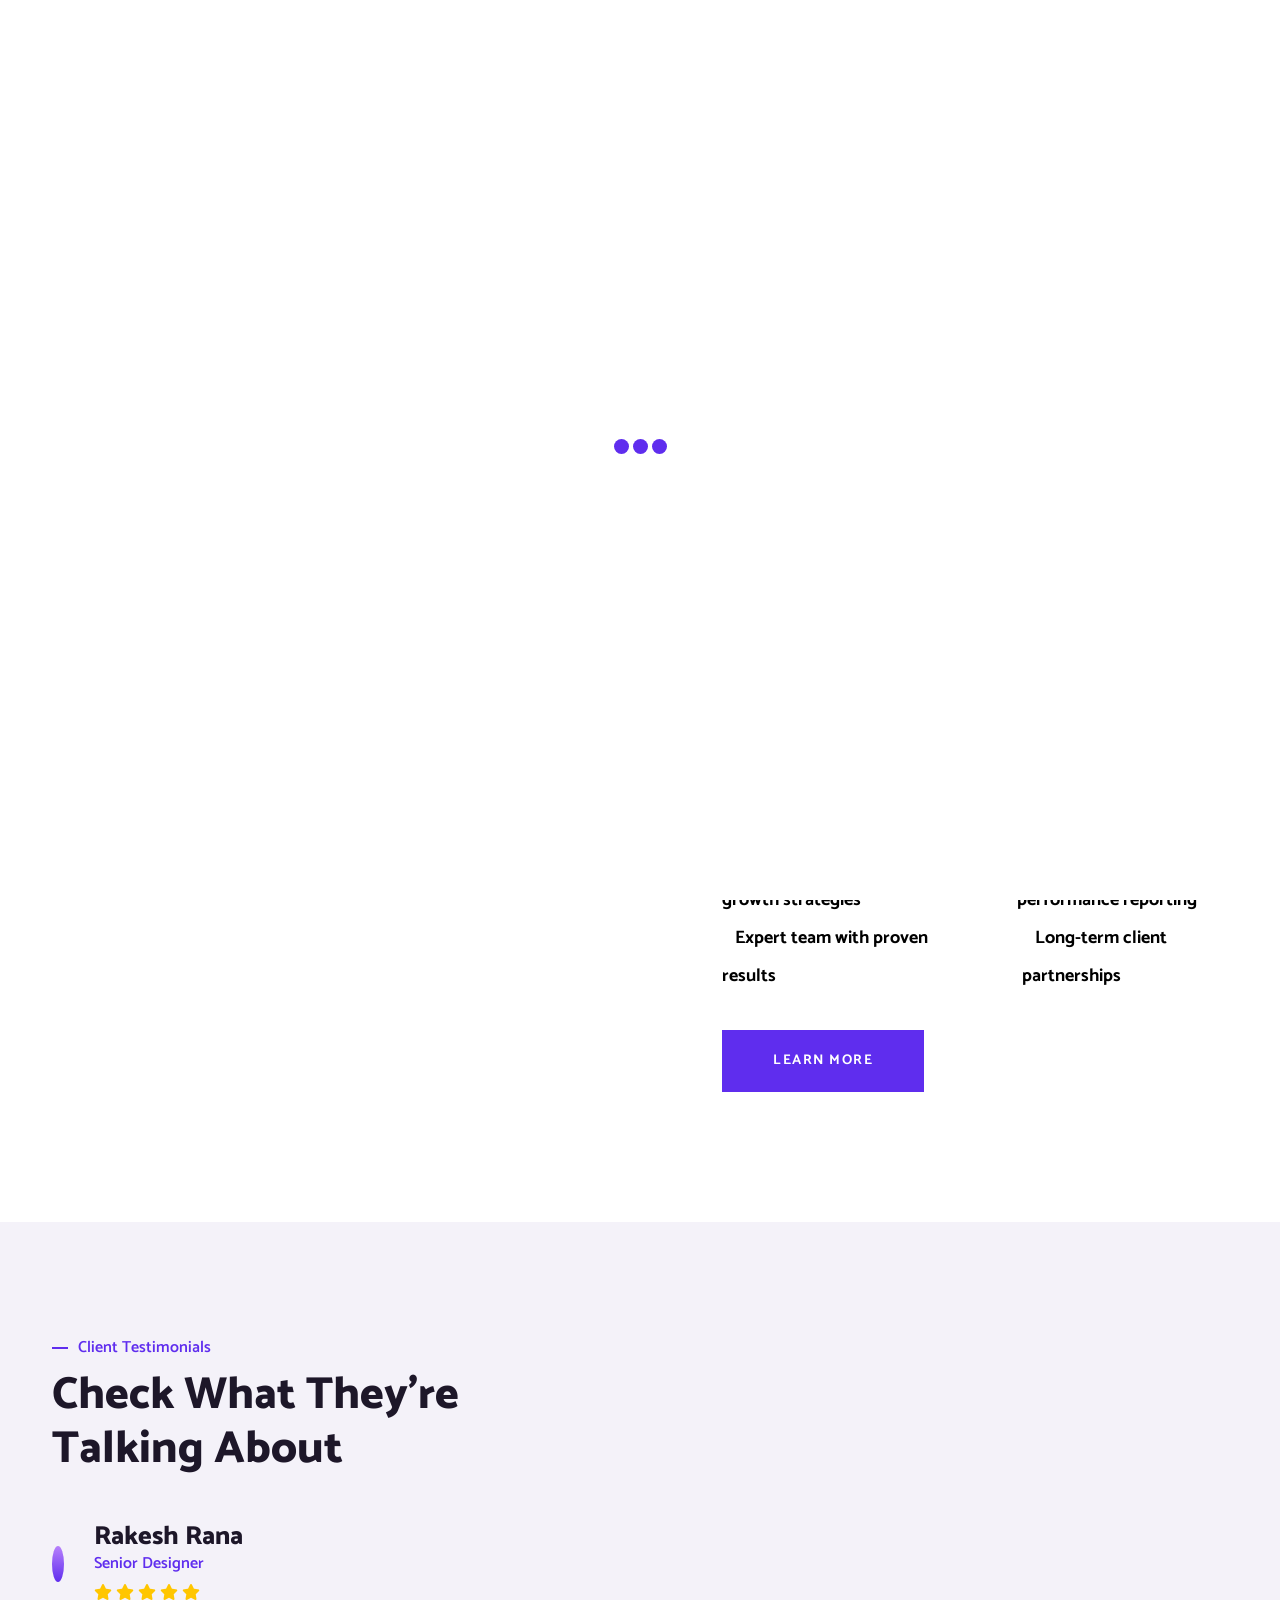
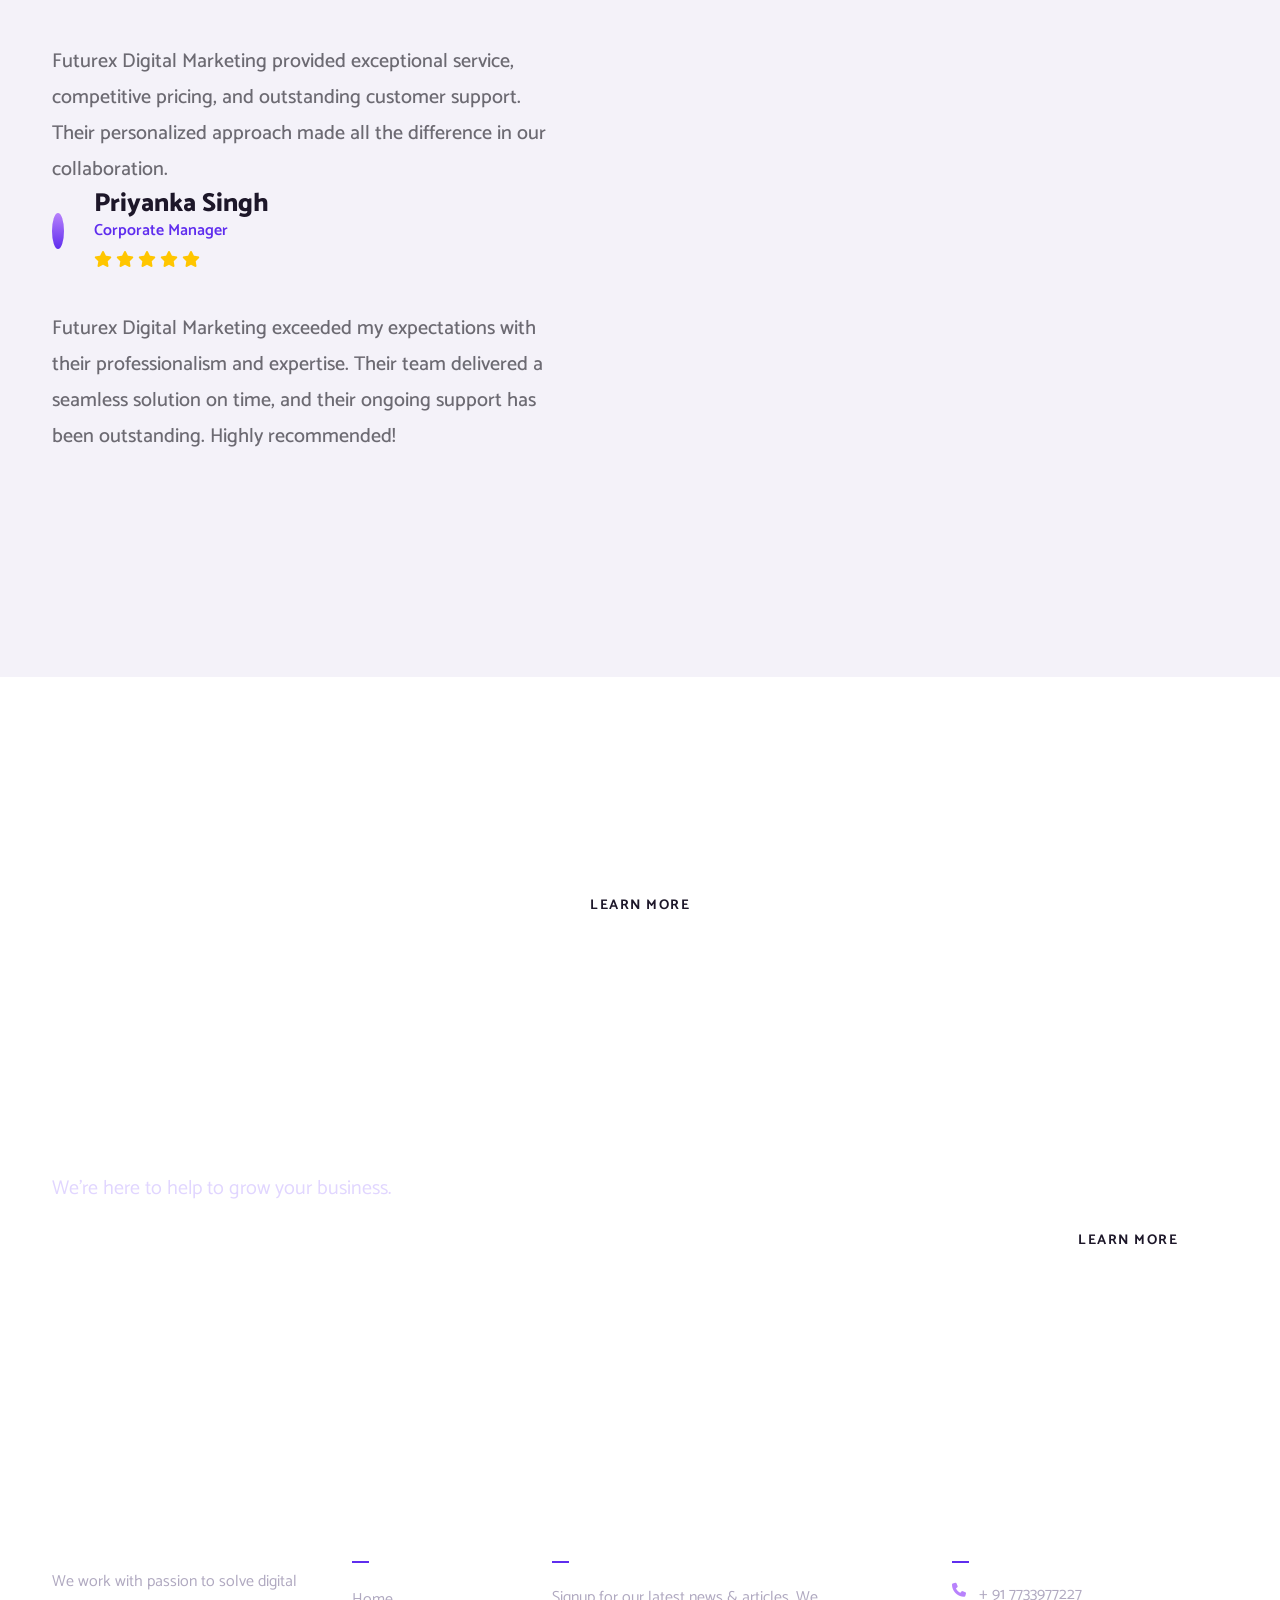
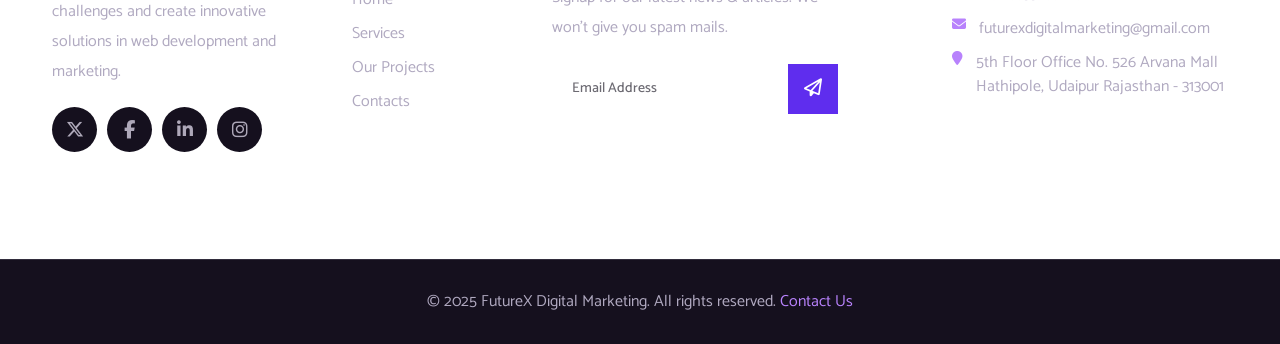
==== commit 29c05f6b: "Optimize: Compress images (saved 268MB), add lazy loading, remove duplicate FontAwesome" ====
--- a/about.html
+++ b/about.html
@@ -262,7 +262,7 @@
     <section class="infetech-header-area header-sticky">
         <div class="header-wrapper">
             <div class="templates-logo">
-                <a href="index.html"><img src="assets/images/latestwhitelogo.png" alt="logo"></a>
+                <a href="index.html"><img loading="lazy" src="assets/images/latestwhitelogo.png" alt="logo"></a>
             </div>
             <div class="header-box">
                 <div class="header-topbar">
@@ -358,7 +358,7 @@
                         </div>
                         <div class="header-main-info-contact">
                             <div class="icon">
-                                <img src="assets/images/icon/phone.svg" alt="">
+                                <img loading="lazy" src="assets/images/icon/phone.svg" alt="">
                             </div>
                             <div class="content">
                                 <span>Call Anytime</span>
@@ -425,9 +425,9 @@
             <div class="row align-items-center">
                 <div class="col-lg-6 animated wow fadeInLeft" data-wow-duration="1500ms" data-wow-delay="0ms">
                     <div class="company-about-thumb">
-                        <img src="assets/images/aboutpagepic-.png" alt="">
+                        <img loading="lazy" src="assets/images/aboutpagepic-.png" alt="">
                         <div class="icon">
-                            <img src="assets/images/gologolo.png" alt="">
+                            <img loading="lazy" src="assets/images/gologolo.png" alt="">
                         </div>
                     </div>
                 </div>
@@ -477,7 +477,7 @@
                         <div class="testimonial-slide-item">
                             <div class="box">
                                 <div class="thumb">
-                                    <img src="assets/images/testimonialicon1.png" alt="">
+                                    <img loading="lazy" src="assets/images/testimonialicon1.png" alt="">
                                 </div>
                                 <div class="content">
                                     <h5 class="title">Rakesh Rana</h5>
@@ -499,7 +499,7 @@
                         <div class="testimonial-slide-item">
                             <div class="box">
                                 <div class="thumb">
-                                    <img src="assets/images/testimonialicon2.png" alt="">
+                                    <img loading="lazy" src="assets/images/testimonialicon2.png" alt="">
                                 </div>
                                 <div class="content">
                                      <h5 class="title">Priyanka Singh</h5>
@@ -521,18 +521,18 @@
                 </div>
                 <div class="col-lg-6">
                     <div class="testimonial-thumb-5">
-                        <img src="assets/images/testimonial-bg-shape.png" alt="">
+                        <img loading="lazy" src="assets/images/testimonial-bg-shape.png" alt="">
                         <div class="item-1">
-                            <img src="assets/images/testimonial-thumb-7.png" alt="">
+                            <img loading="lazy" src="assets/images/testimonial-thumb-7.png" alt="">
                         </div>
                         <div class="item-2">
-                            <img src="assets/images/testimonial-thumb-8.png" alt="">
+                            <img loading="lazy" src="assets/images/testimonial-thumb-8.png" alt="">
                         </div>
                         <div class="item-3">
-                            <img src="assets/images/testimonial-thumb-9.webp" alt="">
+                            <img loading="lazy" src="assets/images/testimonial-thumb-9.webp" alt="">
                         </div>
                         <div class="item-4">
-                            <img src="assets/images/testimonial-thumb-10.png" alt="">
+                            <img loading="lazy" src="assets/images/testimonial-thumb-10.png" alt="">
                         </div>
                     </div>
                 </div>
@@ -620,7 +620,7 @@
             <div class="row">
                 <div class="col-lg-3 col-md-6">
                     <div class="footer-about">
-                        <a href="#"><img src="assets/images/latestwhitelogo.png" alt=""></a>
+                        <a href="#"><img loading="lazy" src="assets/images/latestwhitelogo.png" alt=""></a>
                        <p>We work with passion to solve digital challenges and create innovative solutions in web development and marketing.</p>
 
                          <ul>
@@ -751,7 +751,7 @@
     <script src="assets/js/main.js"></script>
     <!-- WhatsApp Button -->
 <a href="https://wa.me/917733977227" target="_blank" style="position:fixed;left:20px;bottom:20px;z-index:999;">
-  <img src="https://upload.wikimedia.org/wikipedia/commons/6/6b/WhatsApp.svg" style="width:55px;height:55px;">
+  <img loading="lazy" src="https://upload.wikimedia.org/wikipedia/commons/6/6b/WhatsApp.svg" style="width:55px;height:55px;">
 </a>
 
 
